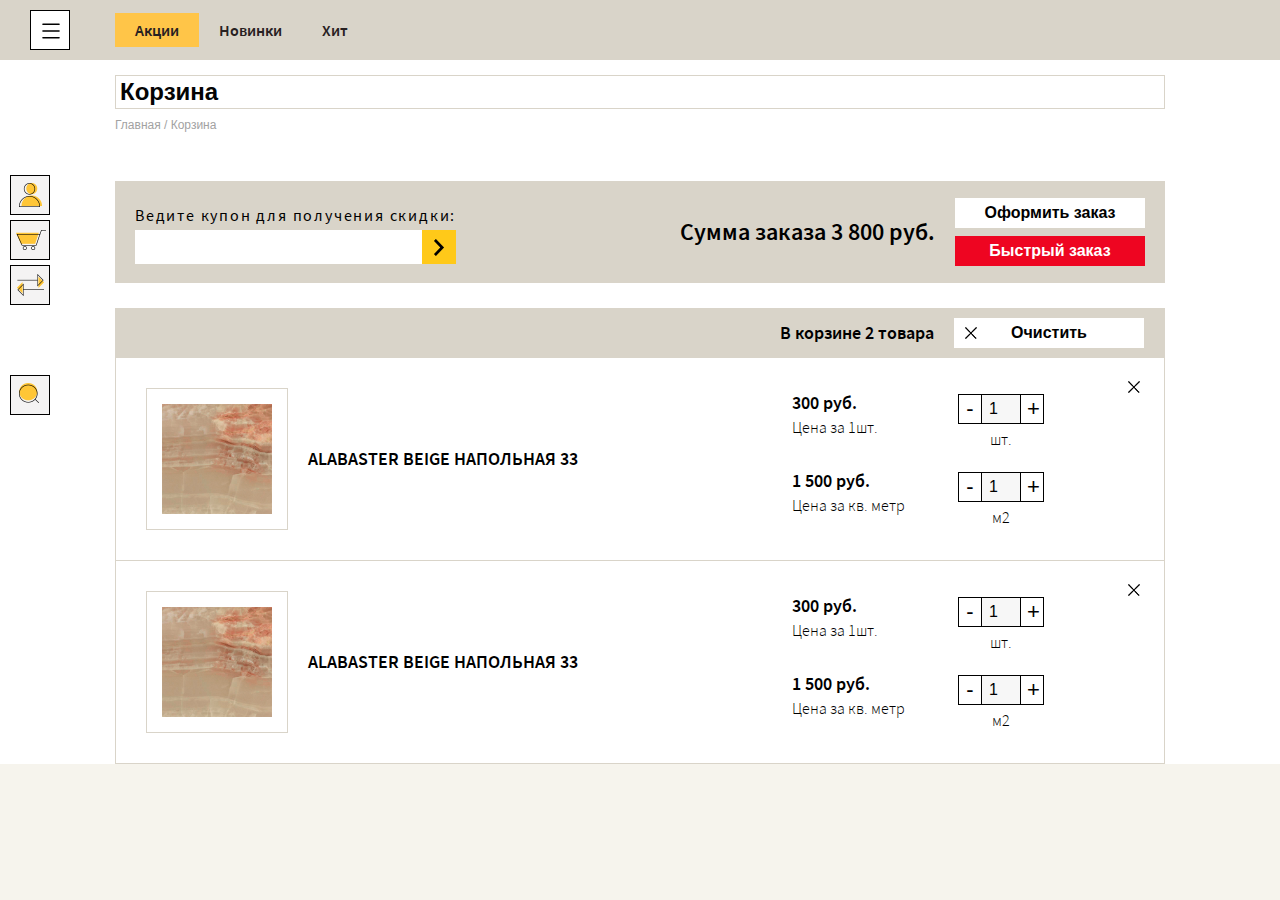
==== basket.html @ 0c8bef50 "add project" ====
<!doctype html>
<html lang="en">
<head>
    <meta charset="UTF-8">
    <meta name="viewport"
          content="width=device-width, user-scalable=no, initial-scale=1.0, maximum-scale=1.0, minimum-scale=1.0">
    <meta http-equiv="X-UA-Compatible" content="ie=edge">
    <script src="js/jquery-1.12.4.min.js"></script>
    <script src="plugins/slick-slider/slick.min.js"></script>
    <script src="js/script.js"></script>

    <link rel="stylesheet" href="css/reset.css">
    <link rel="stylesheet" href="plugins/slick-slider/slick.css">
    <link rel="stylesheet" href="css/style.css">
    <title>Cafel</title>
</head>
<body>
<!--HEADER-->
<header id="header">
    <div class="wrapper-big">
        <div class="container">
            <div class="row__aic">
                <div class="mobile-menu-toggle">
                    <svg class="ham hamRotate ham-burger" viewBox="0 0 100 100" width="40"
                         onclick="this.classList.toggle('active')">
                        <path
                                class="line top"
                                d="m 30,33 h 40 c 3.722839,0 7.5,3.126468 7.5,8.578427 0,5.451959 -2.727029,8.421573 -7.5,8.421573 h -20"/>
                        <path
                                class="line middle"
                                d="m 30,50 h 40"/>
                        <path
                                class="line bottom"
                                d="m 70,67 h -40 c 0,0 -7.5,-0.802118 -7.5,-8.365747 0,-7.563629 7.5,-8.634253 7.5,-8.634253 h 20"/>
                    </svg>
                </div>

                <nav class="sm-hide">
                    <ul class="row">
                        <li><a href="#" class="active">Акции</a></li>
                        <li><a href="#">Новинки</a></li>
                        <li><a href="#">Хит</a></li>
                    </ul>
                </nav>
                <div class="menu-chose lg-show">
                    <ul>
                        <li><a href="#"><img src="images/icons/icon-personal-area.png" alt="ЛК"> </a>
                        </li>
                        <li><a href="#"><img src="images/icons/icon-basket.png" alt="Корзина"></a>
                        </li>
                        <li><a href="#"><img src="images/icons/icon-comparison.png" alt="Сравнение"></a></li>
                        <li class="search"><a href="#" class="show-search-input"><img src="images/icons/icon-search.png"
                                                                                      alt="Поиск"></a></li>
                    </ul>
                    <input type="text" class="search-input" placeholder="Поиск">
                </div>
                <div class="drop-menu">
                    <div class="col">
                        <div class="row">
                            <div class="left-block">
                                <div class="menu-bg">

                                    <div class="row">
                                        <div class="block-with-menu">
                                            <ul class="menu">
                                                <li><a href="#">О компании</a></li>
                                                <li><a href="#">Каталог</a></li>
                                                <li><a href="#">Дизайнеры</a></li>
                                                <li><a href="#">Проекты</a></li>
                                                <li><a href="#">Оплата и возврат</a></li>
                                                <li><a href="#">Контакты</a></li>
                                            </ul>
                                            <div class="telephone">
                                                <img src="images/icons/icon-telephone.png" alt="Tel">
                                                <p>922-56-68</p>
                                            </div>
                                        </div>
                                    </div>
                                </div>
                                <div class="description-bg lg-hide">
                                    <div class="description-site">
                                        <div class="logo">
                                            <img src="images/icons/icon-logo.png" alt="Logo">
                                        </div>
                                        <p> Компания «КафельСклад» - это один из крупнейших поставщиков облицовочной
                                            плитки в
                                            Санкт-Петербурге.
                                            Мы предлагаем современные коллекции керамической плитки и износостойкого
                                            керамогранита от
                                            российских, польских, итальянских, испанских и других производителей.</p>
                                    </div>
                                </div>
                            </div>
                            <div class="right-block sm-hide">
                                <div class="row">
                                    <a href="#" class="block-chose">
                                        <img src="images/images/image-floors.jpg" alt="Полы">
                                        <div class="name">
                                            Полы
                                        </div>
                                    </a>
                                    <a href="#" class="block-chose">
                                        <img src="images/images/image-street.jpg" alt="Улица">
                                        <div class="name">
                                            Улица
                                        </div>
                                    </a>
                                </div>
                                <div class="row">
                                    <a href="" class="block-chose">
                                        <img src="images/images/image-mosaic.jpg" alt="Мозаика">
                                        <div class="name">
                                            Мозаика
                                        </div>
                                    </a>
                                    <a href="#" class="block-chose">
                                        <img src="images/images/image-related-product.jpg" alt="Сопутствующие товары">
                                        <div class="name">
                                            Сопутствующие товары
                                        </div>
                                    </a>
                                </div>
                                <div class="row">
                                    <a href="#" class="block-chose">
                                        <img src="images/images/image-steps.jpg" alt="Ступени">
                                        <div class="name">
                                            Ступени
                                        </div>
                                    </a>
                                    <a href="#" class="block-chose">
                                        <img src="images/images/image-walls.jpg" alt="Стены">
                                        <div class="name">
                                            Стены
                                        </div>
                                    </a>
                                </div>
                            </div>
                        </div>
                        <div class="description-bg lg-show sm-hide">
                            <div class="description-site">
                                <div class="logo">
                                    <img src="images/icons/icon-logo.png" alt="Logo">
                                </div>
                                <p> Компания «КафельСклад» - это один из крупнейших поставщиков облицовочной плитки в
                                    Санкт-Петербурге.
                                    Мы предлагаем современные коллекции керамической плитки и износостойкого
                                    керамогранита от
                                    российских, польских, итальянских, испанских и других производителей.</p>
                            </div>
                        </div>
                    </div>
                </div>
            </div>
            <div class="menu-header sm-hide">
                <div class="col">
                    <div class="description-bg">
                        <div class="description-site">
                            <div class="logo">
                                <img src="images/icons/icon-logo.png" alt="Logo">
                            </div>
                            <p> Компания «КафельСклад» - это один из крупнейших поставщиков облицовочной
                                плитки в
                                Санкт-Петербурге.
                                Мы предлагаем современные коллекции керамической плитки и износостойкого
                                керамогранита от
                                российских, польских, итальянских, испанских и других производителей.</p>
                        </div>
                    </div>
                    <div class="right-block">
                        <div class="row">
                            <a href="#" class="block-chose">
                                <img src="images/images/image-floors.jpg" alt="Полы">
                                <div class="name">
                                    Полы
                                </div>
                            </a>
                            <a href="#" class="block-chose">
                                <img src="images/images/image-street.jpg" alt="Улица">
                                <div class="name">
                                    Улица
                                </div>
                            </a>
                        </div>
                        <div class="row">
                            <a href="" class="block-chose">
                                <img src="images/images/image-mosaic.jpg" alt="Мозаика">
                                <div class="name">
                                    Мозаика
                                </div>
                            </a>
                            <a href="#" class="block-chose">
                                <img src="images/images/image-related-product.jpg" alt="Сопутствующие товары">
                                <div class="name fz-less">
                                    Сопутствующие товары
                                </div>
                            </a>
                        </div>
                        <div class="row">
                            <a href="#" class="block-chose">
                                <img src="images/images/image-steps.jpg" alt="Ступени">
                                <div class="name">
                                    Ступени
                                </div>
                            </a>
                            <a href="#" class="block-chose">
                                <img src="images/images/image-walls.jpg" alt="Стены">
                                <div class="name">
                                    Стены
                                </div>
                            </a>
                        </div>
                    </div>
                </div>
            </div>
        </div>
    </div>
</header>
<!--END HEADER-->

<div class="sidebar lg-hide">
    <ul>
        <li><a href="#"><img src="images/icons/icon-personal-area.png" alt="ЛК"> <span class="description">Личный кабинет</span></a>
        </li>
        <li><a href="#"><img src="images/icons/icon-basket.png" alt="Корзина"> <span class="description">Корзина</span></a>
        </li>
        <li><a href="#"><img src="images/icons/icon-comparison.png" alt="Сравнение"> <span
                class="description">Сравнение</span></a></li>
        <li class="search"><a href="#"><img src="images/icons/icon-search.png" alt="Поиск"><span
                class="description hide-click"><input
                type="text" class="search-area" placeholder="Поиск"></span></a></li>
    </ul>
</div>

<section id="basket">
    <div class="wrapper">
        <div class="container">
            <h1>
                Корзина
            </h1>
            <div class="way">
                <a href="#">Главная</a> <a href="#">/ Корзина</a>
            </div>
            <div class="block-basket">
                <div class="block-checkout row__aic">
                    <div class="col block-coupon">
                        <p>Ведите купон для получения скидки:</p>
                        <div class="row btn">
                            <input type="text" class="coupon">
                            <button type="button" class="btn-active-coupon"><img src="images/icons/icon-btn-coupon.png"
                                                                                 alt="Go"></button>
                        </div>
                    </div>
                    <div class="row__aic">
                        <div class="order-price">
                            Сумма заказа 3 800 руб.
                        </div>
                        <div class="col">
                            <input type="button" value="Оформить заказ" class="style-btn-basket">
                            <input type="button" value="Быстрый заказ" class="style-btn-basket bg-red">
                        </div>
                    </div>
                </div>
                <div class="basket">
                    <div class="cap-basket">
                        <div class="in-basket">
                            В корзине 2 товара
                        </div>
                        <div class="close">
                            <input type="button" value="Очистить" class="style-btn-basket">
                        </div>
                    </div>
                    <div class="content-basket">
                        <div class="one-product row__aic">
                            <button type="button" class="btn-close"><img src="images/icons/icon-close.png" alt="Убрать">
                            </button>
                            <div class="row__aic">
                                <img src="images/images/image-product-card.jpg" alt="Товар" class="small-img">
                                <div class="name">
                                    ALABASTER BEIGE НАПОЛЬНАЯ 33
                                </div>
                            </div>
                            <div class="col">
                                <div class="row">
                                    <div class="col aic_xs">
                                        <div class="price">300 руб.</div>
                                        <p>Цена за 1шт.</p>
                                    </div>
                                    <div class="col__aic">
                                        <div class="quantity">
                                            <input type="button" value="-" class="styles-btn-quantity">
                                            <input type="number" value="1" class="styles-input-quantity">
                                            <input type="button" value="+" class="styles-btn-quantity">
                                        </div>
                                        <p>шт.</p>
                                    </div>
                                </div>
                                <div class="row margin-top">
                                    <div class="col aic_xs">
                                        <div class="price">1 500 руб.</div>
                                        <p>Цена за кв. метр</p>
                                    </div>
                                    <div class="col__aic">
                                        <div class="quantity">
                                            <input type="button" value="-" class="styles-btn-quantity">
                                            <input type="number" value="1" class="styles-input-quantity">
                                            <input type="button" value="+" class="styles-btn-quantity">
                                        </div>
                                        <p>м2</p>
                                    </div>
                                </div>
                            </div>
                        </div>
                        <div class="one-product row__aic">
                            <button type="button" class="btn-close"><img src="images/icons/icon-close.png" alt="Убрать">
                            </button>
                            <div class="row__aic">
                                <img src="images/images/image-product-card.jpg" alt="Товар" class="small-img">
                                <div class="name">
                                    ALABASTER BEIGE НАПОЛЬНАЯ 33
                                </div>
                            </div>
                            <div class="col">
                                <div class="row">
                                    <div class="col aic_xs">
                                        <div class="price">300 руб.</div>
                                        <p>Цена за 1шт.</p>
                                    </div>
                                    <div class="col__aic">
                                        <div class="quantity">
                                            <input type="button" value="-" class="styles-btn-quantity">
                                            <input type="number" value="1" class="styles-input-quantity">
                                            <input type="button" value="+" class="styles-btn-quantity">
                                        </div>
                                        <p>шт.</p>
                                    </div>
                                </div>
                                <div class="row margin-top">
                                    <div class="col aic_xs">
                                        <div class="price">1 500 руб.</div>
                                        <p>Цена за кв. метр</p>
                                    </div>
                                    <div class="col__aic">
                                        <div class="quantity">
                                            <input type="button" value="-" class="styles-btn-quantity">
                                            <input type="number" value="1" class="styles-input-quantity">
                                            <input type="button" value="+" class="styles-btn-quantity">
                                        </div>
                                        <p>м2</p>
                                    </div>
                                </div>
                            </div>
                        </div>
                    </div>
                </div>
            </div>
        </div>
    </div>
</section>
</body>
</html>
---- css/style.css ----
@font-face {
  font-family: 'Manrope';
  src: local("Manrope Medium"), local("Manrope-Medium"), url("../font/manrope/Manropemedium.woff2") format("woff2"), url("../font/manrope/Manropemedium.woff") format("woff"), url("../font/manrope/Manropemedium.ttf") format("truetype");
  font-weight: 500;
  font-style: normal;
}

@font-face {
  font-family: 'Manrope';
  src: local("Manrope Regular"), local("Manrope-Regular"), url("../font/manrope/Manroperegular.woff2") format("woff2"), url("../font/manrope/Manroperegular.woff") format("woff"), url("../font/manrope/Manroperegular.ttf") format("truetype");
  font-weight: 400;
  font-style: normal;
}

@font-face {
  font-family: 'Manrope';
  src: local("Manrope Semibold"), local("Manrope-Semibold"), url("../font/manrope/Manropesemibold.woff2") format("woff2"), url("../font/manrope/Manropesemibold.woff") format("woff"), url("../font/manrope/Manropesemibold.ttf") format("truetype");
  font-weight: 600;
  font-style: normal;
}

@font-face {
  font-family: 'Source Sans Pro';
  src: local("Source Sans Pro Light"), local("SourceSansPro-Light"), url("../font/sourcesanspro/sourcesansprolight.woff2") format("woff2"), url("../font/sourcesanspro/sourcesansprolight.woff") format("woff"), url("../font/sourcesanspro/sourcesansprolight.ttf") format("truetype");
  font-weight: 300;
  font-style: normal;
}

@font-face {
  font-family: 'Source Sans Pro';
  src: local("Source Sans Pro"), local("SourceSansPro-Regular"), url("../font/sourcesanspro/sourcesanspro.woff2") format("woff2"), url("../font/sourcesanspro/sourcesanspro.woff") format("woff"), url("../font/sourcesanspro/sourcesanspro.ttf") format("truetype");
  font-weight: 400;
  font-style: normal;
}

@font-face {
  font-family: 'Source Sans Pro';
  src: local("Source Sans Pro Semibold"), local("SourceSansPro-Semibold"), url("../font/sourcesanspro/sourcesansprosemibold.woff2") format("woff2"), url("/font/sourcesanspro/sourcesansprosemibold.woff") format("woff"), url("/font/sourcesanspro/sourcesansprosemibold.ttf") format("truetype");
  font-weight: 600;
  font-style: normal;
}

body {
  font-family: 'Source Sans Pro', sans-serif;
  background: #f6f4ed;
}

.wrapper {
  max-width: 1050px;
  margin: 0 auto;
  padding-left: 30px;
  padding-right: 30px;
}

@media screen and (max-width: 780px) {
  .wrapper {
    padding-left: 15px;
    padding-right: 15px;
  }
}

.wrapper-big {
  max-width: 1240px;
  margin: 0 auto;
  padding-left: 30px;
  padding-right: 30px;
}

@media screen and (max-width: 560px) {
  .wrapper-big {
    padding-left: 15px;
    padding-right: 15px;
  }
}

.wrapper-small {
  max-width: 910px;
  margin: 0 auto;
  padding-left: 30px;
  padding-right: 30px;
}

@media screen and (max-width: 560px) {
  .wrapper-small {
    padding-left: 15px;
    padding-right: 15px;
  }
}

a {
  text-decoration: none;
}

button,
input[type=button] {
  outline: none;
  cursor: pointer;
}

input[type=text] {
  outline: none;
}

h1 {
  font-size: 24px;
  line-height: 24px;
  color: #040404;
}

@media screen and (max-width: 560px) {
  h1 {
    font-size: 16px;
  }
}

h2 {
  font-size: 24px;
  color: #000;
  line-height: 30px;
}

.bg-grey {
  background: #d9d4c9;
}

@media screen and (max-width: 1100px) {
  .lg-hide {
    display: none;
  }
}

.lg-show {
  display: none;
}

@media screen and (max-width: 1100px) {
  .lg-show {
    display: block;
  }
}

@media screen and (max-width: 960px) {
  .md-hide {
    display: none !important;
  }
}

@media screen and (max-width: 780px) {
  .sm-hide {
    display: none !important;
  }
}

.sm-show {
  display: none;
}

@media screen and (max-width: 780px) {
  .sm-show {
    display: block;
  }
}

@media screen and (max-width: 560px) {
  .xs-hide {
    display: none;
  }
}

.row {
  display: -webkit-box;
  display: -ms-flexbox;
  display: flex;
  -webkit-box-pack: justify;
  -ms-flex-pack: justify;
  justify-content: space-between;
}

.row__aic {
  display: -webkit-box;
  display: -ms-flexbox;
  display: flex;
  -webkit-box-pack: justify;
  -ms-flex-pack: justify;
  justify-content: space-between;
  -webkit-box-align: center;
  -ms-flex-align: center;
  align-items: center;
}

.col {
  display: -webkit-box;
  display: -ms-flexbox;
  display: flex;
  -webkit-box-orient: vertical;
  -webkit-box-direction: normal;
  -ms-flex-direction: column;
  flex-direction: column;
}

.col__aic {
  display: -webkit-box;
  display: -ms-flexbox;
  display: flex;
  -webkit-box-orient: vertical;
  -webkit-box-direction: normal;
  -ms-flex-direction: column;
  flex-direction: column;
  -webkit-box-align: center;
  -ms-flex-align: center;
  align-items: center;
}

@media screen and (max-width: 560px) {
  .col.aic_xs {
    -webkit-box-align: center;
    -ms-flex-align: center;
    align-items: center;
  }
}

.way {
  font-family: 'Roboto', sans-serif;
  font-size: 12px;
  font-weight: 300;
  margin-top: 10px;
}

.way a {
  color: #a2a2a2;
}

.sidebar {
  position: fixed;
  left: 109px;
  top: 170px;
  z-index: 2;
}

@media screen and (max-width: 1456px) {
  .sidebar {
    left: 10px;
  }
}

.sidebar ul {
  display: -webkit-box;
  display: -ms-flexbox;
  display: flex;
  -webkit-box-orient: vertical;
  -webkit-box-direction: normal;
  -ms-flex-direction: column;
  flex-direction: column;
}

.sidebar ul li {
  margin-top: 5px;
  z-index: 9;
}

.sidebar ul li.search {
  margin-top: 70px;
}

.sidebar ul li.search .description:hover {
  display: -webkit-box;
  display: -ms-flexbox;
  display: flex;
}

.sidebar ul li a {
  display: -webkit-box;
  display: -ms-flexbox;
  display: flex;
}

.sidebar ul li a .description {
  display: none;
  -webkit-box-sizing: border-box;
  box-sizing: border-box;
  height: 40px;
  width: 100px;
  -webkit-box-align: center;
  -ms-flex-align: center;
  align-items: center;
  -webkit-box-pack: center;
  -ms-flex-pack: center;
  justify-content: center;
  color: #000;
  font-size: 12px;
  border: 1px solid #000;
  border-left: none;
}

.sidebar ul li a .description input {
  width: 100%;
  height: 89%;
}

.sidebar ul li a .description input:active {
  display: block;
}

.sidebar ul li a .description:hover {
  display: -webkit-box;
  display: -ms-flexbox;
  display: flex;
}

.sidebar ul li a img:hover + .description {
  display: -webkit-box;
  display: -ms-flexbox;
  display: flex;
}

.form-feedback {
  display: -webkit-box;
  display: -ms-flexbox;
  display: flex;
  -webkit-box-orient: vertical;
  -webkit-box-direction: normal;
  -ms-flex-direction: column;
  flex-direction: column;
  -webkit-box-align: center;
  -ms-flex-align: center;
  align-items: center;
  padding-bottom: 28px;
  margin: 0 15px;
}

.form-feedback .title {
  font-size: 24px;
  font-weight: 600;
  margin-top: 15px;
  text-align: center;
}

@media screen and (max-width: 560px) {
  .form-feedback .title {
    font-size: 16px;
  }
}

.form-feedback .styles-input {
  width: 100%;
  max-width: 567px;
  height: 40px;
  background: #fff;
  font-size: 24px;
  padding: 0 20px;
  margin-top: 12px;
  border: none;
  color: #000;
}

@media screen and (max-width: 560px) {
  .form-feedback .styles-input {
    height: 30px;
    font-size: 16px;
    max-width: 244px;
  }
}

.form-feedback .styles-button {
  width: 257px;
  height: 40px;
  margin-top: 30px;
  font-size: 24px;
  color: #fff;
  border: none;
  background: #ee0521;
}

@media screen and (max-width: 560px) {
  .form-feedback .styles-button {
    margin-top: 12px;
    width: 190px;
    font-size: 16px;
  }
}

.quantity {
  display: -webkit-box;
  display: -ms-flexbox;
  display: flex;
}

.quantity .styles-btn-quantity {
  height: 40px;
  width: 32px;
  -webkit-box-sizing: border-box;
  box-sizing: border-box;
  background: #fff;
  color: #000;
  font-size: 22px;
  border: 1px solid #000;
}

@media screen and (max-width: 560px) {
  .quantity .styles-btn-quantity {
    width: 24px;
    height: 30px;
  }
}

.quantity .styles-input-quantity {
  text-align: center;
  background: #e8e8e8;
  border: 1px solid #000;
  border-left: none;
  -webkit-box-sizing: border-box;
  box-sizing: border-box;
  border-right: none;
  outline: none;
  font-size: 22px;
  width: 106px;
}

@media screen and (max-width: 560px) {
  .quantity .styles-input-quantity {
    width: 34px;
    height: 30px;
    font-size: 18px;
  }
}

#header {
  position: relative;
  background: #d9d4c9;
}

@media screen and (max-width: 780px) {
  #header {
    background: #f6f4ed;
  }
}

#header .container {
  padding: 10px 0;
}

@media screen and (max-width: 780px) {
  #header .container {
    padding: 0;
  }
}

#header .container .row__aic {
  -webkit-box-pack: start;
  -ms-flex-pack: start;
  justify-content: flex-start;
}

@media screen and (max-width: 780px) {
  #header .container .row__aic {
    -webkit-box-pack: justify;
    -ms-flex-pack: justify;
    justify-content: space-between;
    position: fixed;
    top: 0;
    left: 0;
    padding: 10px 15px;
    width: 100%;
    -webkit-box-sizing: border-box;
    box-sizing: border-box;
    z-index: 9;
    background: #d9d4c9;
  }
}

#header .container .mobile-menu-toggle {
  width: 40px;
  height: 40px;
  -webkit-box-sizing: border-box;
  box-sizing: border-box;
  border: 1px solid #000;
  background: #fff;
  z-index: 4;
}

#header .container .mobile-menu-toggle .ham {
  cursor: pointer;
  -webkit-tap-highlight-color: transparent;
  -webkit-transition: -webkit-transform 400ms;
  transition: -webkit-transform 400ms;
  -o-transition: transform 400ms;
  transition: transform 400ms;
  transition: transform 400ms, -webkit-transform 400ms;
  -moz-user-select: none;
  -webkit-user-select: none;
  -ms-user-select: none;
  user-select: none;
}

#header .container .mobile-menu-toggle .hamRotate.active {
  -webkit-transform: rotate(45deg);
  -ms-transform: rotate(45deg);
  transform: rotate(45deg);
}

#header .container .mobile-menu-toggle .hamRotate180.active {
  -webkit-transform: rotate(180deg);
  -ms-transform: rotate(180deg);
  transform: rotate(180deg);
}

#header .container .mobile-menu-toggle .line {
  fill: none;
  -webkit-transition: stroke-dasharray 400ms, stroke-dashoffset 400ms;
  -o-transition: stroke-dasharray 400ms, stroke-dashoffset 400ms;
  transition: stroke-dasharray 400ms, stroke-dashoffset 400ms;
  stroke: #000;
  stroke-width: 4;
  stroke-linecap: round;
}

#header .container .mobile-menu-toggle .ham-burger .top {
  stroke-dasharray: 40 160;
}

#header .container .mobile-menu-toggle .ham-burger .middle {
  stroke-dasharray: 40 142;
  -webkit-transform-origin: 50%;
  -ms-transform-origin: 50%;
  transform-origin: 50%;
  -webkit-transition: -webkit-transform 400ms;
  transition: -webkit-transform 400ms;
  -o-transition: transform 400ms;
  transition: transform 400ms;
  transition: transform 400ms, -webkit-transform 400ms;
}

#header .container .mobile-menu-toggle .ham-burger .bottom {
  stroke-dasharray: 40 85;
  -webkit-transform-origin: 50%;
  -ms-transform-origin: 50%;
  transform-origin: 50%;
  -webkit-transition: stroke-dashoffset 400ms, -webkit-transform 400ms;
  transition: stroke-dashoffset 400ms, -webkit-transform 400ms;
  -o-transition: transform 400ms, stroke-dashoffset 400ms;
  transition: transform 400ms, stroke-dashoffset 400ms;
  transition: transform 400ms, stroke-dashoffset 400ms, -webkit-transform 400ms;
}

#header .container .mobile-menu-toggle .ham-burger.active .top {
  stroke-dashoffset: -64px;
}

#header .container .mobile-menu-toggle .ham-burger.active .middle {
  -webkit-transform: rotate(90deg);
  -ms-transform: rotate(90deg);
  transform: rotate(90deg);
}

#header .container .mobile-menu-toggle .ham-burger.active .bottom {
  stroke-dashoffset: -64px;
}

#header .container .menu-chose {
  z-index: 4;
  margin-left: auto;
}

#header .container .menu-chose ul {
  display: -webkit-box;
  display: -ms-flexbox;
  display: flex;
  -webkit-box-align: center;
  -ms-flex-align: center;
  align-items: center;
}

#header .container .menu-chose ul li {
  padding-left: 8px;
}

#header .container .menu-chose .search-input {
  width: 100%;
  position: absolute;
  top: 62px;
  height: 40px;
  left: 0;
  display: none;
  -webkit-box-sizing: border-box;
  box-sizing: border-box;
  padding: 0 15px;
  border: none;
  border-top: 1px solid #f6f4ed;
  background: #d9d4c9;
  font-size: 14px;
}

#header .container nav {
  z-index: 3;
}

#header .container nav ul {
  padding-left: 45px;
}

#header .container nav ul li a {
  padding: 7px 20px;
  font-size: 16px;
  color: #282122;
  font-weight: 600;
  line-height: 1.44ch;
}

#header .container nav ul li a:hover {
  background: #ffc548;
  -webkit-transition: all .3s;
  -o-transition: all .3s;
  transition: all .3s;
}

#header .container nav ul li a.active {
  background: #ffc548;
}

.drop-menu,
.menu-header {
  position: absolute;
  display: none;
  top: 0;
  left: 0;
  width: 100%;
  z-index: 3;
  background: #d9d4c9;
  -webkit-box-shadow: 3px 66px 124px -7px rgba(0, 0, 0, 0.59);
  box-shadow: 3px 66px 124px -7px rgba(0, 0, 0, 0.59);
}

@media screen and (max-width: 780px) {
  .drop-menu.menu-header,
  .menu-header.menu-header {
    display: block;
    position: inherit;
    -webkit-box-shadow: none;
    box-shadow: none;
    background: #f6f4ed;
    margin-top: 64px;
  }
}

.drop-menu.is-open,
.menu-header.is-open {
  display: block;
}

.drop-menu > .row,
.menu-header > .row {
  -webkit-box-pack: center;
  -ms-flex-pack: center;
  justify-content: center;
}

.drop-menu .menu-bg,
.menu-header .menu-bg {
  background: #d9d4c9;
}

.drop-menu .description-bg,
.menu-header .description-bg {
  background: #f6f4ed;
}

.drop-menu .left-block,
.menu-header .left-block {
  margin-top: 60px;
  display: -webkit-box;
  display: -ms-flexbox;
  display: flex;
  -webkit-box-orient: vertical;
  -webkit-box-direction: normal;
  -ms-flex-direction: column;
  flex-direction: column;
  -webkit-box-pack: justify;
  -ms-flex-pack: justify;
  justify-content: space-between;
  width: 52%;
}

@media screen and (max-width: 560px) {
  .drop-menu .left-block,
  .menu-header .left-block {
    width: 100%;
  }
}

.drop-menu .left-block .block-with-menu,
.menu-header .left-block .block-with-menu {
  font-family: 'Manrope';
  padding-bottom: 40px;
  padding-left: 140px;
  width: 100%;
}

@media screen and (max-width: 960px) {
  .drop-menu .left-block .block-with-menu,
  .menu-header .left-block .block-with-menu {
    padding-left: 32px;
  }
}

@media screen and (max-width: 780px) {
  .drop-menu .left-block .block-with-menu,
  .menu-header .left-block .block-with-menu {
    padding-left: 15px;
  }
}

.drop-menu .left-block .block-with-menu .menu,
.menu-header .left-block .block-with-menu .menu {
  display: -webkit-box;
  display: -ms-flexbox;
  display: flex;
  -webkit-box-orient: vertical;
  -webkit-box-direction: normal;
  -ms-flex-direction: column;
  flex-direction: column;
}

.drop-menu .left-block .block-with-menu .menu li,
.menu-header .left-block .block-with-menu .menu li {
  margin: 5px 0;
}

.drop-menu .left-block .block-with-menu .menu li a,
.menu-header .left-block .block-with-menu .menu li a {
  padding: 6px 0;
  color: #282122;
  text-transform: uppercase;
  font-weight: 600;
  display: block;
}

.drop-menu .left-block .block-with-menu .menu li a:hover,
.menu-header .left-block .block-with-menu .menu li a:hover {
  background: #ffc548;
}

.drop-menu .left-block .block-with-menu .telephone,
.menu-header .left-block .block-with-menu .telephone {
  display: -webkit-box;
  display: -ms-flexbox;
  display: flex;
  -webkit-box-align: center;
  -ms-flex-align: center;
  align-items: center;
  font-weight: 600;
}

.drop-menu .left-block .block-with-menu .telephone img,
.menu-header .left-block .block-with-menu .telephone img {
  padding-right: 10px;
}

.drop-menu .left-block .block-with-menu .telephone p,
.menu-header .left-block .block-with-menu .telephone p {
  color: #282122;
}

.drop-menu .description-site,
.menu-header .description-site {
  padding-left: 140px;
  padding-bottom: 50px;
  padding-top: 10px;
  max-width: 550px;
}

@media screen and (max-width: 1100px) {
  .drop-menu .description-site,
  .menu-header .description-site {
    text-align: center;
    margin: 0 auto;
    padding-left: 0;
    padding-bottom: 15px;
  }
}

@media screen and (max-width: 560px) {
  .drop-menu .description-site .logo,
  .menu-header .description-site .logo {
    max-width: 160px;
    height: auto;
  }
}

.drop-menu .description-site p,
.menu-header .description-site p {
  margin-top: 20px;
  font-size: 16px;
  line-height: 24px;
  max-width: 428px;
}

@media screen and (max-width: 1100px) {
  .drop-menu .description-site p,
  .menu-header .description-site p {
    text-align: center;
    max-width: 100%;
  }
}

@media screen and (max-width: 560px) {
  .drop-menu .description-site p,
  .menu-header .description-site p {
    text-align: left;
    font-size: 10px;
  }
}

@media screen and (max-width: 1100px) {
  .drop-menu .right-block,
  .menu-header .right-block {
    margin-top: 60px;
  }
}

@media screen and (max-width: 560px) {
  .drop-menu .right-block,
  .menu-header .right-block {
    margin-top: 0;
  }
}

.drop-menu .right-block .block-chose,
.menu-header .right-block .block-chose {
  position: relative;
}

.drop-menu .right-block .block-chose > img,
.menu-header .right-block .block-chose > img {
  width: 100%;
  height: auto;
}

.drop-menu .right-block .block-chose .name,
.menu-header .right-block .block-chose .name {
  position: absolute;
  left: 20px;
  top: 20px;
  text-transform: uppercase;
  font-family: 'Manrope';
  font-weight: 600;
  font-size: 24px;
  color: #fff;
}

@media screen and (max-width: 560px) {
  .drop-menu .right-block .block-chose .name.fz-less,
  .menu-header .right-block .block-chose .name.fz-less {
    font-size: 11px;
  }
}

@media screen and (max-width: 1100px) {
  .drop-menu .right-block .block-chose .name,
  .menu-header .right-block .block-chose .name {
    left: 7px;
    font-size: 20px;
  }
}

@media screen and (max-width: 560px) {
  .drop-menu .right-block .block-chose .name,
  .menu-header .right-block .block-chose .name {
    font-size: 14px;
  }
}

#discounts {
  margin-top: 23px;
  margin-bottom: 50px;
}

@media screen and (max-width: 780px) {
  #discounts {
    margin-top: 0;
  }
}

#discounts .cap-menu {
  background: #d9d4c9;
  padding: 17px 0;
}

#discounts .cap-menu .row {
  -webkit-box-pack: start;
  -ms-flex-pack: start;
  justify-content: flex-start;
}

#discounts .cap-menu ul li {
  padding-right: 35px;
}

#discounts .cap-menu ul li a {
  color: #282122;
  font-size: 14px;
  font-weight: 600;
}

#discounts .block-full {
  -ms-flex-preferred-size: 440px;
  flex-basis: 440px;
  max-width: 460px;
}

@media screen and (max-width: 960px) {
  #discounts .block-full {
    max-width: 100%;
    margin-top: 15px;
  }
}

#discounts .block-full .col {
  height: 580px;
  -webkit-box-pack: justify;
  -ms-flex-pack: justify;
  justify-content: space-between;
}

@media screen and (max-width: 960px) {
  #discounts .block-full .col {
    height: auto;
  }
}

@media screen and (max-width: 960px) {
  #discounts .container > .row {
    -webkit-box-orient: vertical;
    -webkit-box-direction: normal;
    -ms-flex-direction: column;
    flex-direction: column;
    -webkit-box-align: center;
    -ms-flex-align: center;
    align-items: center;
  }
}

#discounts .container .block {
  width: 505px;
}

@media screen and (max-width: 960px) {
  #discounts .container .block {
    width: 100%;
  }
}

@media screen and (max-width: 780px) {
  #discounts .container .block h1 {
    margin-top: 10px;
  }
}

@media screen and (max-width: 560px) {
  #discounts .container .block h1 {
    font-weight: 600;
  }
}

#discounts .container .block h1 span {
  padding-left: 80px;
}

#discounts .container .block .discount-image > img {
  margin-top: 25px;
  width: 100%;
  height: auto;
}

#discounts .container .block-slider {
  max-width: 440px;
}

@media screen and (max-width: 960px) {
  #discounts .container .block-slider {
    max-width: 100%;
    width: 100%;
  }
}

#discounts .container .block-slider .row:nth-child(-n + 100) {
  margin-top: 10px;
}

@media screen and (max-width: 960px) {
  #discounts .container .block-slider .row {
    -ms-flex-pack: distribute;
    justify-content: space-around;
  }
}

@media screen and (max-width: 560px) {
  #discounts .container .block-slider .row {
    -webkit-box-pack: justify;
    -ms-flex-pack: justify;
    justify-content: space-between;
  }
}

#discounts .container .block-product {
  margin-top: 24px;
  padding-top: 20px;
  -ms-flex-preferred-size: 160px;
  flex-basis: 160px;
  position: relative;
  background: #fff;
}

#discounts .container .block-product .sale-alert {
  font-size: 8px;
  color: #fff;
  position: absolute;
  top: 0;
  left: 0;
  padding: 3px 15px;
  background: #5c88d8;
}

#discounts .container .block-product .image-product {
  display: block;
  margin: 0 auto;
}

@media screen and (max-width: 560px) {
  #discounts .container .block-product .image-product {
    width: 100%;
    height: auto;
  }
}

#discounts .container .block-product .name,
#discounts .container .block-product .materials-block,
#discounts .container .block-product .block-factory {
  padding-left: 5px;
  padding-right: 5px;
  font-size: 9px;
  color: #000;
}

#discounts .container .block-product .materials-block,
#discounts .container .block-product .block-factory {
  margin-top: 8px;
}

#discounts .container .block-product .materials-block span,
#discounts .container .block-product .block-factory span {
  font-weight: 600;
}

#discounts .container .block-product .name {
  padding: 8px 5px;
  border-bottom: 2px solid #f6f6f5;
}

#discounts .container .block-product .block-price {
  margin-top: 15px;
  font-size: 11px;
  font-weight: 600;
}

@media screen and (max-width: 560px) {
  #discounts .container .block-product .block-price {
    font-size: 11px !important;
  }
}

#discounts .container .block-product .block-price .without-discount {
  text-decoration: line-through;
  color: #000;
  padding: 8px 13px;
}

@media screen and (max-width: 560px) {
  #discounts .container .block-product .block-price .without-discount {
    padding: 5px 5px;
  }
}

#discounts .container .block-product .block-price .with-discount {
  padding: 8px 13px;
  background: #ee0521;
  color: #fff;
}

@media screen and (max-width: 560px) {
  #discounts .container .block-product .block-price .with-discount {
    padding: 5px 5px;
  }
}

#discounts .container .block-product.bigger {
  margin-top: 0;
  -ms-flex-preferred-size: 210px;
  flex-basis: 210px;
  padding-top: 35px;
}

@media screen and (max-width: 960px) {
  #discounts .container .block-product.bigger {
    -ms-flex-preferred-size: 315px;
    flex-basis: 315px;
    margin: 10px 10px 0 10px;
  }
}

@media screen and (max-width: 560px) {
  #discounts .container .block-product.bigger {
    margin: 0;
  }
}

@media screen and (max-width: 560px) {
  #discounts .container .block-product.bigger:nth-child(even) {
    margin-left: 5px;
  }
}

@media screen and (max-width: 560px) {
  #discounts .container .block-product.bigger:nth-child(odd) {
    margin-right: 5px;
  }
}

#discounts .container .block-product.bigger > * {
  font-size: 12px;
}

#discounts .container .block-product.bigger .name,
#discounts .container .block-product.bigger .materials-block,
#discounts .container .block-product.bigger .block-factory {
  padding-left: 10px;
  padding-right: 10px;
}

#discounts .container .block-product.bigger .name {
  padding: 25px 10px 8px;
}

#discounts .container .block-product.bigger .block-price {
  margin-top: 17px;
  font-size: 16px;
}

#discounts .container .slider .slick-arrow {
  position: absolute;
  outline: none;
  font-size: 0;
  height: 35px;
  width: 35px;
  border: none;
  top: calc((100% - 35px) / 2);
  z-index: 2;
}

@media screen and (max-width: 780px) {
  #discounts .container .slider .slick-arrow {
    top: inherit;
    bottom: -38px;
  }
}

#discounts .container .slider .slick-arrow.slick-prev {
  background: url("../images/icons/icon-arrow-prev.png") no-repeat;
  left: -10%;
}

@media screen and (max-width: 1160px) {
  #discounts .container .slider .slick-arrow.slick-prev {
    left: 0;
  }
}

@media screen and (max-width: 780px) {
  #discounts .container .slider .slick-arrow.slick-prev {
    left: 42%;
  }
}

@media screen and (max-width: 560px) {
  #discounts .container .slider .slick-arrow.slick-prev {
    left: 35%;
  }
}

#discounts .container .slider .slick-arrow.slick-next {
  background: url("../images/icons/icon-arrow-next.png") no-repeat;
  right: -10%;
}

@media screen and (max-width: 1160px) {
  #discounts .container .slider .slick-arrow.slick-next {
    right: 18px;
  }
}

@media screen and (max-width: 960px) {
  #discounts .container .slider .slick-arrow.slick-next {
    right: 0;
  }
}

@media screen and (max-width: 780px) {
  #discounts .container .slider .slick-arrow.slick-next {
    right: 42%;
  }
}

@media screen and (max-width: 560px) {
  #discounts .container .slider .slick-arrow.slick-next {
    right: 35%;
  }
}

#to-designers {
  background: #fff;
  padding-top: 15px;
}

#to-designers .container h1 {
  padding: 4px;
  border: 1px solid #d9d4c9;
}

#to-designers .container p {
  max-width: 660px;
  font-size: 18px;
  line-height: 30px;
  color: #000;
  font-weight: 300;
}

#to-designers .container p .bold {
  font-weight: 600;
}

@media screen and (max-width: 560px) {
  #to-designers .container p {
    font-size: 14px;
    font-weight: 500;
    line-height: 20px;
  }
}

#to-designers .container .block-descr {
  margin-top: 40px;
  padding-bottom: 20px;
  z-index: 1;
}

#to-designers .container .row__aic {
  position: relative;
}

@media screen and (max-width: 960px) {
  #to-designers .container .image-bg {
    position: absolute;
    opacity: .4;
    right: 0;
    z-index: 0;
  }
}

#to-designers .container .question {
  text-align: center;
  line-height: 30px;
  font-size: 20px;
  margin-top: 35px;
  margin-bottom: 30px;
}

@media screen and (max-width: 560px) {
  #to-designers .container .question {
    margin-top: 15px;
  }
}

#to-designers .container .question p {
  margin: 10px auto 0;
  max-width: 940px;
}

@media screen and (max-width: 560px) {
  #to-designers .container .question p {
    max-width: 244px;
  }
}

#to-designers .container .adaptive-img {
  width: 100%;
  height: auto;
  max-width: 470px;
}

#catalog {
  padding-top: 15px;
  padding-bottom: 100px;
}

@media screen and (max-width: 780px) {
  #catalog {
    padding-top: 80px;
    background: #fff;
  }
}

#catalog .container h1 {
  font-family: 'Roboto', sans-serif;
  font-weight: 600;
  padding: 4px;
  border: 1px solid #d9d4c9;
}

@media screen and (max-width: 560px) {
  #catalog .container h1 {
    border: none;
    border-bottom: 1px solid #d9d4c9;
  }
}

#catalog .container .bg {
  background: url("../images/images/image-bg.jpg") no-repeat 100%;
  height: 325px;
  display: -webkit-box;
  display: -ms-flexbox;
  display: flex;
  -webkit-box-align: center;
  -ms-flex-align: center;
  align-items: center;
}

@media screen and (max-width: 780px) {
  #catalog .container .bg {
    background: none;
    height: auto;
  }
}

#catalog .container .bg-two {
  display: -webkit-box;
  display: -ms-flexbox;
  display: flex;
  -webkit-box-orient: vertical;
  -webkit-box-direction: normal;
  -ms-flex-direction: column;
  flex-direction: column;
  -webkit-box-pack: center;
  -ms-flex-pack: center;
  justify-content: center;
  width: 100%;
  background: url("../images/images/image-tile-catalog-two.png") no-repeat 100%;
  height: 392px;
  margin-top: -110px;
}

@media screen and (max-width: 780px) {
  #catalog .container .bg-two {
    background: none;
    height: auto;
    margin-top: 0;
  }
}

#catalog .container p {
  max-width: 660px;
  font-size: 16px;
  line-height: 30px;
  color: #000;
  font-weight: 400;
}

@media screen and (max-width: 780px) {
  #catalog .container p {
    font-size: 14px;
    margin-top: 20px;
  }

  #catalog .container p br {
    display: none;
  }
}

#catalog .container p .bold {
  font-weight: 600;
  font-size: 22px;
  letter-spacing: 1.3px;
}

@media screen and (max-width: 780px) {
  #catalog .container p .bold {
    font-size: 16px;
    letter-spacing: inherit;
  }
}

#catalog .container p.max-width-690 {
  max-width: 696px;
  background: #f6f4ed;
}

@media screen and (max-width: 780px) {
  #catalog .container p.max-width-690 {
    background: none;
  }
}

#catalog .container p.max-width-630 {
  max-width: 630px;
}

#catalog .container p.max-width-760 {
  max-width: 760px;
}

#catalog .container p.max-width-640 {
  max-width: 640px;
}

#catalog .container .margin-fix {
  margin-top: -80px;
}

@media screen and (max-width: 1100px) {
  #catalog .container .margin-fix {
    margin-top: 0;
  }
}

#catalog .container .margin-fix-two {
  margin-top: -110px;
}

@media screen and (max-width: 780px) {
  #catalog .container .margin-fix-two {
    margin-top: 0;
  }
}

#catalog .container .filter-product {
  background: #f6f4ed;
  margin-top: -60px;
}

@media screen and (max-width: 780px) {
  #catalog .container .filter-product {
    background: #fff;
    margin-top: 0;
  }
}

#catalog .container .filter-product .block-filter {
  padding-top: 20px;
}

@media screen and (max-width: 780px) {
  #catalog .container .filter-product .block-filter.row {
    -webkit-box-orient: vertical;
    -webkit-box-direction: normal;
    -ms-flex-direction: column;
    flex-direction: column;
  }
}

#catalog .container .filter-product .block-filter .catalog-filter {
  width: 170px;
}

@media screen and (max-width: 780px) {
  #catalog .container .filter-product .block-filter .catalog-filter {
    width: 100%;
  }
}

#catalog .container .filter-product .block-filter .catalog-filter .btn-show-filter {
  padding: 12px 0;
  text-align: center;
  font-size: 18px;
  font-weight: 600;
  background: #d9d4c9;
  letter-spacing: 1.3px;
  margin-bottom: 1px;
  position: relative;
}

#catalog .container .filter-product .block-filter .catalog-filter .btn-show-filter.transform-class:after {
  -webkit-transform: rotate(90deg);
  -ms-transform: rotate(90deg);
  transform: rotate(90deg);
  -webkit-transition: all .4s;
  -o-transition: all .4s;
  transition: all .4s;
}

#catalog .container .filter-product .block-filter .catalog-filter .btn-show-filter:after {
  content: '';
  background: url("../images/icons/icon-arrow-catalog.png") no-repeat;
  width: 7px;
  height: 14px;
  position: absolute;
  right: 17px;
  -webkit-transform: rotate(270deg);
  -ms-transform: rotate(270deg);
  transform: rotate(270deg);
}

@media screen and (max-width: 780px) {
  #catalog .container .filter-product .block-filter .catalog-filter .filter {
    display: none;
  }
}

#catalog .container .filter-product .block-filter .catalog-filter .filter li {
  margin-bottom: 1px;
  display: block;
  -webkit-box-sizing: border-box;
  box-sizing: border-box;
  width: 100%;
  font-size: 16px;
  color: #000;
  background: #d9d4c9;
  padding: 10px 0 10px 20px;
  position: relative;
}

#catalog .container .filter-product .block-filter .catalog-filter .filter li.active {
  border-left: 11px solid #ff463f;
  padding: 10px 0 10px 9px;
}

#catalog .container .filter-product .block-filter .catalog-filter .filter li.active:after {
  -webkit-transform: rotate(180deg);
  -ms-transform: rotate(180deg);
  transform: rotate(180deg);
}

#catalog .container .filter-product .block-filter .catalog-filter .filter li:after {
  content: '';
  background: url("../images/icons/icon-arrow-catalog.png") no-repeat;
  width: 7px;
  height: 14px;
  position: absolute;
  right: 17px;
}

#catalog .container .filter-product .block-filter .block-filter-word {
  -ms-flex-preferred-size: 815px;
  flex-basis: 815px;
  padding-left: 40px;
  display: none;
}

#catalog .container .filter-product .block-filter .block-filter-word.active {
  display: block;
}

@media screen and (max-width: 780px) {
  #catalog .container .filter-product .block-filter .block-filter-word {
    -ms-flex-preferred-size: 100%;
    flex-basis: 100%;
  }
}

#catalog .container .filter-product .block-filter .block-filter-word .row {
  padding-top: 38px;
  padding-bottom: 25px;
  border-bottom: 2px solid #d9d4c9;
}

@media screen and (max-width: 780px) {
  #catalog .container .filter-product .block-filter .block-filter-word .row {
    -ms-flex-wrap: wrap;
    flex-wrap: wrap;
    -webkit-box-pack: center;
    -ms-flex-pack: center;
    justify-content: center;
  }
}

#catalog .container .filter-product .block-filter .block-filter-word .block-one-word {
  width: 180px;
  position: relative;
}

@media screen and (max-width: 780px) {
  #catalog .container .filter-product .block-filter .block-filter-word .block-one-word {
    width: 50%;
    margin-top: 35px;
  }
}

#catalog .container .filter-product .block-filter .block-filter-word .block-one-word .word-filter {
  position: absolute;
  top: -15px;
  left: -30px;
  font-family: 'Roboto', sans-serif;
  font-size: 30px;
  color: #ff463f;
  font-weight: 500;
}

#catalog .container .filter-product .block-filter .block-filter-word .block-one-word ul li {
  margin-bottom: 2px;
}

#catalog .container .filter-product .block-filter .block-filter-word .block-one-word ul li a {
  font-family: 'Roboto', sans-serif;
  font-size: 12px;
  font-weight: 500;
  padding: 3px 6px;
  color: #000;
}

#catalog .container .filter-product .block-filter .block-filter-word .block-one-word ul li a:hover {
  background: #ffc637;
}

#card-product {
  padding-top: 15px;
}

@media screen and (max-width: 780px) {
  #card-product {
    padding-top: 80px;
  }
}

@media screen and (max-width: 560px) {
  #card-product {
    background: #fff;
  }
}

#card-product .container .col > .row {
  margin-top: 25px;
}

#card-product .container h1 {
  font-family: 'Roboto', sans-serif;
  font-weight: 600;
  padding: 4px;
  border: 1px solid #d9d4c9;
}

#card-product .container .content-card {
  margin-top: 55px;
}

@media screen and (max-width: 560px) {
  #card-product .container .content-card {
    margin-top: 25px;
  }
}

@media screen and (max-width: 960px) {
  #card-product .container .content-card.row {
    -webkit-box-orient: vertical;
    -webkit-box-direction: normal;
    -ms-flex-direction: column;
    flex-direction: column;
    -webkit-box-align: center;
    -ms-flex-align: center;
    align-items: center;
  }
}

@media screen and (max-width: 960px) {
  #card-product .container .content-card > .col {
    margin-top: 15px;
  }
}

@media screen and (max-width: 560px) {
  #card-product .container .content-card > .col {
    width: 100%;
  }
}

#card-product .container .content-card .row.width {
  width: 572px;
}

@media screen and (max-width: 560px) {
  #card-product .container .content-card .row.width {
    width: 100%;
  }
}

#card-product .container .content-card .row .col__aic {
  width: 45%;
  -webkit-box-pack: justify;
  -ms-flex-pack: justify;
  justify-content: space-between;
}

#card-product .container .content-card .row .col__aic.order {
  -webkit-box-ordinal-group: 0;
  -ms-flex-order: -1;
  order: -1;
}

#card-product .container .content-card .adaptive-img {
  width: 100%;
  height: auto;
}

@media screen and (max-width: 560px) {
  #card-product .container .content-card .adaptive-img {
    max-width: 130px !important;
    max-height: 130px !important;
  }
}

#card-product .container .content-card .title {
  font-size: 18px;
  font-weight: 600;
}

#card-product .container .content-card .vendor-code {
  color: #a2a2a2;
  font-size: 12px;
  margin-top: 10px;
}

#card-product .container .content-card .quantity-p {
  font-size: 12px;
  margin-top: 9px;
}

#card-product .container .content-card .styles-btn-card {
  width: 258px;
  height: 40px;
  background: #ffc919;
  color: #000;
  font-size: 16px;
  font-weight: 600;
  border: none;
  margin-top: 12px;
}

@media screen and (max-width: 560px) {
  #card-product .container .content-card .styles-btn-card {
    width: 140px;
    height: 23px;
    font-size: 14px;
  }
}

#card-product .container .content-card .price-block .price {
  font-size: 24px;
  font-weight: 600;
  color: #e30101;
}

#card-product .container .content-card .price-block .price-per-square-meter {
  font-size: 14px;
  text-align: center;
  color: #000;
  font-weight: 300;
  margin-top: 7px;
}

#card-product .container .content-card .price-block .availability {
  text-align: center;
  font-weight: 300;
  font-size: 18px;
  margin-top: 13px;
}

#card-product .container .content-card .add-to-comparison {
  font-size: 16px;
  font-weight: 300;
  border-bottom: 1px solid #d9d4c9;
  color: #000;
  margin-top: 14px;
  display: block;
  width: 154px;
}

@media screen and (max-width: 560px) {
  #card-product .container .content-card .add-to-comparison {
    border-bottom: 1px solid #535353;
  }
}

#card-product .container .content-card .block-description {
  margin-top: 10px;
}

#card-product .container .content-card .block-description .description {
  display: -webkit-box;
  display: -ms-flexbox;
  display: flex;
  -webkit-box-orient: vertical;
  -webkit-box-direction: normal;
  -ms-flex-direction: column;
  flex-direction: column;
  -ms-flex-wrap: wrap;
  flex-wrap: wrap;
  height: 170px;
}

@media screen and (max-width: 560px) {
  #card-product .container .content-card .block-description .description {
    height: auto;
  }
}

#card-product .container .content-card .block-description .description li {
  margin-bottom: 12px;
  width: 314px;
}

@media screen and (max-width: 1100px) {
  #card-product .container .content-card .block-description .description li {
    width: auto;
  }
}

#card-product .container .content-card .block-description .description li p {
  font-size: 16px;
}

#card-product .container .content-card .block-description .description li p span {
  font-weight: 600;
}

@media screen and (max-width: 560px) {
  #card-product .you-might-be-interested {
    margin-top: 30px;
  }
}

#card-product .you-might-be-interested .title {
  font-size: 18px;
  font-family: 'Roboto', sans-serif;
}

#card-product .you-might-be-interested .block-interested {
  margin-top: 25px;
}

@media screen and (max-width: 1100px) {
  #card-product .you-might-be-interested .block-interested.row {
    -ms-flex-wrap: wrap;
    flex-wrap: wrap;
    -ms-flex-pack: distribute;
    justify-content: space-around;
  }
}

@media screen and (max-width: 780px) {
  #card-product .you-might-be-interested .block-interested.row {
    -ms-flex-wrap: nowrap;
    flex-wrap: nowrap;
    -webkit-box-pack: justify;
    -ms-flex-pack: justify;
    justify-content: space-between;
  }
}

#card-product .you-might-be-interested .block-interested .one-block {
  width: 266px;
  color: #000;
  height: 265px;
  background: #f7f7f7;
}

@media screen and (max-width: 1100px) {
  #card-product .you-might-be-interested .block-interested .one-block {
    margin-top: 10px;
  }
}

@media screen and (max-width: 780px) {
  #card-product .you-might-be-interested .block-interested .one-block {
    width: 45%;
  }
}

@media screen and (max-width: 560px) {
  #card-product .you-might-be-interested .block-interested .one-block {
    height: auto;
  }
}

#card-product .you-might-be-interested .block-interested .one-block .align-center {
  display: block;
  margin: 23px auto 0;
}

#card-product .you-might-be-interested .block-interested .one-block .adaptive-img {
  max-width: 200px;
  max-height: 112px;
  width: 100%;
  height: auto;
}

#card-product .you-might-be-interested .block-interested .one-block .title-product {
  padding: 22px 22px 17px;
  border-bottom: 1px solid #d9d4c9;
}

#card-product .you-might-be-interested .block-interested .one-block .title-product.offset-top {
  padding-top: 39px;
}

@media screen and (max-width: 560px) {
  #card-product .you-might-be-interested .block-interested .one-block .title-product {
    font-size: 8px;
    padding: 16px 7px 7px 7px;
  }
}

#card-product .you-might-be-interested .block-interested .one-block .description {
  padding: 15px 22px;
}

@media screen and (max-width: 560px) {
  #card-product .you-might-be-interested .block-interested .one-block .description {
    padding: 7px;
  }
}

#card-product .you-might-be-interested .block-interested .one-block .description li {
  font-size: 12px;
  margin-bottom: 10px;
}

@media screen and (max-width: 560px) {
  #card-product .you-might-be-interested .block-interested .one-block .description li {
    font-size: 7px;
    margin-bottom: 7px;
  }
}

#card-product .you-might-be-interested .block-interested .one-block .description li p span {
  font-weight: 600;
}

#shipping-and-returns {
  background: #fff;
  padding-top: 15px;
  padding-bottom: 60px;
}

@media screen and (max-width: 780px) {
  #shipping-and-returns {
    padding-top: 80px;
  }
}

#shipping-and-returns h1 {
  font-family: 'Roboto', sans-serif;
  padding: 4px;
  border: 1px solid #d9d4c9;
}

@media screen and (max-width: 560px) {
  #shipping-and-returns h1 {
    font-weight: 600;
    border: none;
    border-bottom: 1px solid #d9d4c9;
  }
}

#shipping-and-returns p {
  font-size: 18px;
  color: #000;
  font-weight: 300;
  line-height: 30px;
  padding-top: 20px;
}

@media screen and (max-width: 560px) {
  #shipping-and-returns p {
    font-size: 14px;
  }
}

@media screen and (max-width: 560px) {
  #shipping-and-returns p br {
    display: none;
  }
}

#shipping-and-returns .map {
  background: #f6f4ed;
  width: 100%;
  height: 220px;
  max-width: 1050px;
  margin: 15px auto 0;
  display: -webkit-box;
  display: -ms-flexbox;
  display: flex;
  -webkit-box-pack: center;
  -ms-flex-pack: center;
  justify-content: center;
  -webkit-box-align: center;
  -ms-flex-align: center;
  align-items: center;
  font-size: 18px;
}

@media screen and (max-width: 560px) {
  #shipping-and-returns .map {
    height: 130px;
  }
}

@media screen and (max-width: 780px) {
  #shipping-and-returns .row__aic {
    -webkit-box-orient: vertical;
    -webkit-box-direction: normal;
    -ms-flex-direction: column;
    flex-direction: column;
    -webkit-box-align: center;
    -ms-flex-align: center;
    align-items: center;
  }
}

#shipping-and-returns .adaptive-img {
  max-width: 408px;
  width: 100%;
  height: auto;
}

@media screen and (max-width: 560px) {
  #shipping-and-returns .adaptive-img {
    max-width: 130px;
  }
}

#factory-collections {
  padding-top: 15px;
  padding-bottom: 90px;
}

@media screen and (max-width: 780px) {
  #factory-collections {
    padding-top: 80px;
  }
}

@media screen and (max-width: 560px) {
  #factory-collections {
    background: #fff;
  }
}

#factory-collections .arrow-up {
  position: fixed;
  bottom: 10px;
  right: 70px;
  z-index: 9;
}

@media screen and (max-width: 960px) {
  #factory-collections .arrow-up {
    right: 10px;
  }
}

#factory-collections .container h1 {
  font-family: 'Roboto', sans-serif;
  padding: 4px;
  border: 1px solid #d9d4c9;
}

@media screen and (max-width: 560px) {
  #factory-collections .container h1 {
    font-weight: 600;
    border: none;
    border-bottom: 1px solid #d9d4c9;
  }
}

#factory-collections .container .blocks-factory {
  position: relative;
}

#factory-collections .container .blocks-factory .slide {
  display: -webkit-box !important;
  display: -ms-flexbox !important;
  display: flex !important;
  margin-left: 0 !important;
  margin-right: 0 !important;
  display: flex;
  -ms-flex-wrap: wrap;
  flex-wrap: wrap;
  margin-left: -15px;
  margin-right: -15px;
  -webkit-box-pack: justify;
  -ms-flex-pack: justify;
  justify-content: space-between;
}

@media screen and (max-width: 960px) {
  #factory-collections .container .blocks-factory .slide {
    -ms-flex-pack: distribute;
    justify-content: space-around;
  }
}

@media screen and (max-width: 560px) {
  #factory-collections .container .blocks-factory .slide {
    -webkit-box-pack: justify;
    -ms-flex-pack: justify;
    justify-content: space-between;
  }
}

#factory-collections .container .blocks-factory .slide .one-block-factory {
  -webkit-box-sizing: border-box;
  box-sizing: border-box;
  word-wrap: break-word;
  margin-left: 15px;
  margin-right: 15px;
  width: calc(25% - 30px);
  display: -webkit-box;
  display: -ms-flexbox;
  display: flex;
  -webkit-box-orient: vertical;
  -webkit-box-direction: normal;
  -ms-flex-direction: column;
  flex-direction: column;
  -webkit-box-pack: center;
  -ms-flex-pack: center;
  justify-content: center;
  background: #f7f7f7;
  margin-top: 30px;
}

@media screen and (max-width: 960px) {
  #factory-collections .container .blocks-factory .slide .one-block-factory {
    width: calc(41.66667% - 30px);
  }
}

@media screen and (max-width: 560px) {
  #factory-collections .container .blocks-factory .slide .one-block-factory {
    width: calc(50% - 30px);
  }
}

#factory-collections .container .blocks-factory .slide .one-block-factory img {
  padding: 15px 15px 0;
}

@media screen and (max-width: 560px) {
  #factory-collections .container .blocks-factory .slide .one-block-factory img {
    max-height: 84px;
    max-width: 112px;
    padding: 15px 0 0;
    margin: 0 auto;
  }
}

#factory-collections .container .blocks-factory .slide .one-block-factory .description-factory {
  margin-top: 15px;
  padding: 20px 15px 15px;
  border-top: 1px solid #d9d4c9;
}

#factory-collections .container .blocks-factory .slide .one-block-factory .description-factory li p {
  font-size: 12px;
  line-height: 18px;
  color: #000;
}

#factory-collections .container .blocks-factory .slide .one-block-factory .description-factory li p span {
  font-weight: 600;
}

@media screen and (max-width: 560px) {
  #factory-collections .container .blocks-factory .slide .one-block-factory .description-factory li p {
    font-size: 8px;
    line-height: 12px;
  }
}

#factory-collections .container .blocks-factory .slick-arrow {
  position: absolute;
  outline: none;
  font-size: 0;
  height: 35px;
  width: 35px;
  border: none;
  bottom: -60px;
  z-index: 2;
}

#factory-collections .container .blocks-factory .slick-arrow.slick-prev {
  background: url("../images/icons/icon-arrow-prev.png") no-repeat;
  left: 44%;
}

@media screen and (max-width: 780px) {
  #factory-collections .container .blocks-factory .slick-arrow.slick-prev {
    left: 41%;
  }
}

@media screen and (max-width: 560px) {
  #factory-collections .container .blocks-factory .slick-arrow.slick-prev {
    left: 36%;
  }
}

#factory-collections .container .blocks-factory .slick-arrow.slick-next {
  background: url("../images/icons/icon-arrow-next.png") no-repeat;
  right: 46%;
}

@media screen and (max-width: 780px) {
  #factory-collections .container .blocks-factory .slick-arrow.slick-next {
    right: 43%;
  }
}

@media screen and (max-width: 560px) {
  #factory-collections .container .blocks-factory .slick-arrow.slick-next {
    right: 38%;
  }
}

#contacts {
  padding-top: 15px;
  padding-bottom: 80px;
  background: #fff;
}

@media screen and (max-width: 560px) {
  #contacts .wrapper {
    padding: 0;
  }
}

@media screen and (max-width: 780px) {
  #contacts {
    padding-top: 70px;
  }
}

#contacts .container h1 {
  font-family: 'Roboto', sans-serif;
  font-weight: 600;
  padding: 4px;
  border: 1px solid #d9d4c9;
}

@media screen and (max-width: 560px) {
  #contacts .container h1 {
    padding-left: 15px;
    font-weight: 600;
    border: none;
    border-bottom: 1px solid #d9d4c9;
  }
}

#contacts .container .bg-yellow {
  background: #ffc548;
  padding: 35px 0;
  margin-top: 32px;
}

@media screen and (max-width: 780px) {
  #contacts .container .bg-yellow {
    padding: 20px 0;
    margin-top: 0;
  }
}

@media screen and (max-width: 780px) {
  #contacts .container .bg-yellow .row {
    -webkit-box-orient: vertical;
    -webkit-box-direction: normal;
    -ms-flex-direction: column;
    flex-direction: column;
  }
}

#contacts .container .bg-yellow .one-block {
  font-family: 'Roboto', sans-serif;
}

@media screen and (max-width: 780px) {
  #contacts .container .bg-yellow .one-block:nth-child(2) {
    padding: 20px 0;
  }
}

#contacts .container .bg-yellow .one-block .title {
  font-weight: 600;
}

#contacts .container .bg-yellow .one-block p {
  margin-top: 5px;
  line-height: 24px;
  font-weight: 300;
}

#contacts .container .bg-grey {
  background: #d9d4c9;
  padding: 25px 0;
}

@media screen and (max-width: 780px) {
  #contacts .container .bg-grey {
    padding: 12px 0;
  }
}

#contacts .container .bg-grey .location {
  display: -webkit-box;
  display: -ms-flexbox;
  display: flex;
  -webkit-box-align: center;
  -ms-flex-align: center;
  align-items: center;
}

#contacts .container .bg-grey .location a {
  font-family: 'Roboto', sans-serif;
  font-size: 18px;
  color: #000;
  border-bottom: 1px solid #7e7b74;
}

#contacts .container .bg-grey .location img {
  padding-right: 8px;
}

#contacts .container .map {
  height: 323px;
  width: 100%;
  display: -webkit-box;
  display: -ms-flexbox;
  display: flex;
  -webkit-box-align: center;
  -ms-flex-align: center;
  align-items: center;
  -webkit-box-pack: center;
  -ms-flex-pack: center;
  justify-content: center;
  background: #474747;
  color: #000;
  font-weight: 600;
}

@media screen and (max-width: 560px) {
  #contacts .container .map {
    background: #fff;
  }
}

#projects {
  padding-top: 15px;
  background: #fff;
  padding-bottom: 90px;
}

@media screen and (max-width: 780px) {
  #projects {
    padding-top: 80px;
  }
}

#projects .container h1 {
  font-family: 'Roboto', sans-serif;
  padding: 4px;
  border: 1px solid #d9d4c9;
}

@media screen and (max-width: 560px) {
  #projects .container h1 {
    font-weight: 600;
    border: none;
    border-bottom: 1px solid #d9d4c9;
  }
}

#projects .container p {
  font-size: 18px;
  line-height: 30px;
  max-width: 778px;
  font-weight: 300;
  margin-top: 30px;
}

@media screen and (max-width: 560px) {
  #projects .container p {
    font-size: 14px;
    line-height: 20px;
    margin-top: 15px;
  }
}

#projects .container .slider-projects {
  position: relative;
  max-width: 900px;
  margin: 30px auto 70px;
  background: #f6f4ed;
}

@media screen and (max-width: 560px) {
  #projects .container .slider-projects {
    margin: 15px auto 50px;
  }
}

@media screen and (max-width: 960px) {
  #projects .container .slider-projects .slide {
    padding: 0 15px;
  }
}

#projects .container .slider-projects .slide .row {
  -ms-flex-pack: distribute;
  justify-content: space-around;
}

#projects .container .slider-projects .slide .row .col {
  -webkit-box-pack: justify;
  -ms-flex-pack: justify;
  justify-content: space-between;
}

@media screen and (max-width: 780px) {
  #projects .container .slider-projects .slide .row .col {
    padding-right: 15px;
  }
}

@media screen and (max-width: 560px) {
  #projects .container .slider-projects .slide .row .col .small-adaptive-img {
    max-width: 38px;
    max-height: 38px;
  }
}

#projects .container .slider-projects .slide .row .col.non {
  -webkit-box-pack: start;
  -ms-flex-pack: start;
  justify-content: flex-start;
}

#projects .container .slider-projects .slide .row .col.non img:nth-child(2) {
  margin-top: 20px;
}

@media screen and (max-width: 560px) {
  #projects .container .slider-projects .slide .row .big-adaptive-img {
    width: 130px;
    height: 172px;
  }
}

#projects .container .slider-projects .slide .row p {
  font-weight: 600;
  padding-left: 15px;
  padding-right: 15px;
}

@media screen and (max-width: 560px) {
  #projects .container .slider-projects .slide .row p {
    font-size: 10px;
    line-height: 14px;
  }
}

#projects .container .slider-projects .slick-arrow {
  position: absolute;
  outline: none;
  font-size: 0;
  height: 35px;
  width: 35px;
  border: none;
  bottom: -60px;
  z-index: 2;
}

@media screen and (max-width: 560px) {
  #projects .container .slider-projects .slick-arrow {
    bottom: -40px;
  }
}

#projects .container .slider-projects .slick-arrow.slick-prev {
  background: url("../images/icons/icon-arrow-prev.png") no-repeat;
  left: 44%;
}

@media screen and (max-width: 780px) {
  #projects .container .slider-projects .slick-arrow.slick-prev {
    left: 41%;
  }
}

@media screen and (max-width: 560px) {
  #projects .container .slider-projects .slick-arrow.slick-prev {
    left: 36%;
  }
}

#projects .container .slider-projects .slick-arrow.slick-next {
  background: url("../images/icons/icon-arrow-next.png") no-repeat;
  right: 46%;
}

@media screen and (max-width: 780px) {
  #projects .container .slider-projects .slick-arrow.slick-next {
    right: 43%;
  }
}

@media screen and (max-width: 560px) {
  #projects .container .slider-projects .slick-arrow.slick-next {
    right: 38%;
  }
}

#projects .container .form-feedback {
  margin-top: 25px;
}

#checkout {
  padding-top: 15px;
  background: #fff;
  padding-bottom: 90px;
  color: #000;
}

@media screen and (max-width: 780px) {
  #checkout {
    padding-top: 80px;
  }
}

@media screen and (max-width: 560px) {
  #checkout .wrapper {
    padding: 0;
  }
}

@media screen and (max-width: 960px) {
  #checkout .container > .row {
    -webkit-box-orient: vertical;
    -webkit-box-direction: normal;
    -ms-flex-direction: column;
    flex-direction: column;
    -webkit-box-align: center;
    -ms-flex-align: center;
    align-items: center;
  }
}

@media screen and (max-width: 560px) {
  #checkout .container > .row .block {
    width: 100%;
  }
}

#checkout .container h1 {
  font-family: 'Roboto', sans-serif;
  padding: 4px;
  border: 1px solid #d9d4c9;
  margin-bottom: 75px;
}

@media screen and (max-width: 560px) {
  #checkout .container h1 {
    font-weight: 600;
    border: none;
    margin-bottom: 15px;
    padding: 0 15px;
  }
}

#checkout .container .cap-form {
  background: #d9d4c9;
  height: 60px;
  display: -webkit-box;
  display: -ms-flexbox;
  display: flex;
  -webkit-box-align: center;
  -ms-flex-align: center;
  align-items: center;
  padding: 0 20px;
}

@media screen and (max-width: 560px) {
  #checkout .container .cap-form {
    height: 45px;
  }
}

#checkout .container .cap-form .title-cap {
  width: 100%;
  display: -webkit-box;
  display: -ms-flexbox;
  display: flex;
  -webkit-box-pack: justify;
  -ms-flex-pack: justify;
  justify-content: space-between;
  -webkit-box-align: center;
  -ms-flex-align: center;
  align-items: center;
  font-size: 18px;
}

#checkout .container .cap-form .title-cap a {
  color: #000;
  font-weight: 600;
}

#checkout .container .cap-form .title-cap img {
  padding-right: 10px;
}

#checkout .container .form {
  -webkit-box-sizing: border-box;
  box-sizing: border-box;
  border: 1px solid #d9d4c9;
  border-top: none;
}

@media screen and (max-width: 780px) {
  #checkout .container .form {
    border: none;
  }
}

#checkout .container .form.form-authorization {
  -ms-flex-preferred-size: 735px;
  flex-basis: 735px;
}

@media screen and (max-width: 960px) {
  #checkout .container .form.form-authorization {
    width: 100%;
    -ms-flex-preferred-size: auto;
    flex-basis: auto;
  }
}

#checkout .container .form.form-authorization .content-form {
  padding: 35px 20px 25px;
}

@media screen and (max-width: 560px) {
  #checkout .container .form.form-authorization .content-form {
    padding: 15px 15px 30px;
  }
}

#checkout .container .form.form-authorization .content-form .title-form {
  font-size: 14px;
  font-weight: 600;
  line-height: 22px;
}

@media screen and (max-width: 780px) {
  #checkout .container .form.form-authorization .content-form .row {
    -webkit-box-orient: vertical;
    -webkit-box-direction: normal;
    -ms-flex-direction: column;
    flex-direction: column;
    -webkit-box-align: center;
    -ms-flex-align: center;
    align-items: center;
  }
}

#checkout .container .form.form-authorization .content-form .block-input {
  margin-top: 15px;
}

@media screen and (max-width: 560px) {
  #checkout .container .form.form-authorization .content-form .block-input {
    margin-top: 8px;
  }
}

#checkout .container .form.form-authorization .content-form .block-input p {
  font-size: 16px;
  line-height: 22px;
}

@media screen and (max-width: 560px) {
  #checkout .container .form.form-authorization .content-form .block-input p {
    font-size: 14px;
  }
}

#checkout .container .form.form-authorization .content-form .block-input .styles-input {
  height: 30px;
  width: 280px;
  border: 1px solid #000;
  -webkit-box-sizing: border-box;
  box-sizing: border-box;
  padding: 0 15px;
  outline: none;
}

@media screen and (max-width: 780px) {
  #checkout .container .form.form-authorization .content-form .block-input .styles-input {
    background: #f7f7f7;
    border: none;
  }
}

@media screen and (max-width: 560px) {
  #checkout .container .form.form-authorization .content-form .block-input .styles-input {
    width: 100%;
  }
}

#checkout .container .form.form-authorization .content-form .col__aic {
  -webkit-box-pack: justify;
  -ms-flex-pack: justify;
  justify-content: space-between;
}

#checkout .container .form.form-authorization .content-form .checkbox {
  margin-top: 12px;
}

#checkout .container .form.form-authorization .content-form .checkbox.margin-top {
  margin-top: 40px;
}

#checkout .container .form.form-authorization .content-form .checkbox .styles-checkbox {
  display: none;
}

#checkout .container .form.form-authorization .content-form .checkbox .styles-checkbox + label:before {
  content: "\2713";
  color: transparent;
  display: inline-block;
  border: 1px solid #000;
  font-size: 15px;
  line-height: 16px;
  margin: -5px 5px 0 0;
  height: 17px;
  -webkit-box-sizing: border-box;
  box-sizing: border-box;
  background: #fff;
  width: 17px;
  text-align: center;
  vertical-align: middle;
  -webkit-transition: color ease .3s;
  -o-transition: color ease .3s;
  transition: color ease .3s;
}

#checkout .container .form.form-authorization .content-form .checkbox .styles-checkbox:checked + label:before {
  color: #000;
}

#checkout .container .form.form-authorization .content-form .checkbox label {
  font-size: 10px;
}

#checkout .container .form.form-authorization .content-form .styles-button {
  margin-top: 12px;
  height: 30px;
  width: 190px;
  background: #ffc548;
  border: none;
  font-size: 16px;
  font-weight: 600;
}

@media screen and (max-width: 560px) {
  #checkout .container .form.form-authorization .content-form .styles-button {
    display: block;
    margin: 12px auto 0;
  }
}

#checkout .container .form.form-authorization .content-form .forget-password {
  font-size: 12px;
  margin-top: 18px;
  color: #000;
}

#checkout .container .form.form-authorization .tooltip {
  margin-top: 23px;
  height: 96.5px;
  -webkit-box-sizing: border-box;
  box-sizing: border-box;
  width: 298px;
  padding: 25px 20px;
  font-size: 12px;
  line-height: 16px;
}

@media screen and (max-width: 780px) {
  #checkout .container .form.form-authorization .tooltip {
    background: #f7f7f7;
  }
}

@media screen and (max-width: 560px) {
  #checkout .container .form.form-authorization .tooltip {
    margin-top: 15px;
  }
}

#checkout .container .form.form-your-order {
  -ms-flex-preferred-size: 305px;
  flex-basis: 305px;
  margin-left: 15px;
}

@media screen and (max-width: 960px) {
  #checkout .container .form.form-your-order {
    -ms-flex-preferred-size: auto;
    flex-basis: auto;
    width: 100%;
    margin-top: 15px;
    margin-left: 0;
  }
}

#checkout .container .form.form-your-order .content-form {
  padding: 30px 17px;
}

@media screen and (max-width: 560px) {
  #checkout .container .form.form-your-order .content-form {
    padding: 20px 15px 15px;
  }
}

#checkout .container .form.form-your-order .content-form p {
  font-size: 16px;
}

#checkout .container .form.form-your-order .content-form .row {
  margin-top: 30px;
}

#checkout .container .form.form-your-order .content-form .row .name-product {
  font-size: 11px;
  width: 55%;
}

#checkout .container .form.form-your-order .content-form .row .price {
  text-align: right;
  font-size: 14px;
  font-weight: 600;
  width: 45%;
}

#checkout .container .form.form-your-order .content-form .block-total {
  margin-top: 40px;
  padding-top: 25px;
  border-top: 1px solid #d9d4c9;
}

@media screen and (max-width: 560px) {
  #checkout .container .form.form-your-order .content-form .block-total {
    padding-top: 15px;
  }
}

#checkout .container .form.form-your-order .content-form .block-total .total-text {
  font-size: 24px;
  font-weight: 600;
}

#checkout .container .form.form-your-order .content-form .block-total .total-price {
  font-size: 18px;
  font-weight: 600;
}

#checkout .container .form.form-goods-in-order {
  margin-top: 20px;
}

@media screen and (max-width: 560px) {
  #checkout .container .form.form-goods-in-order {
    margin-top: 0;
  }
}

#checkout .container .form.form-goods-in-order .content-form {
  padding: 14px 18px;
}

#checkout .container .form.form-goods-in-order .content-form .one-product {
  margin-top: 14px;
}

@media screen and (max-width: 780px) {
  #checkout .container .form.form-goods-in-order .content-form .one-product {
    -ms-flex-wrap: wrap;
    flex-wrap: wrap;
    border-bottom: 1px solid #d9d4c9;
    padding-bottom: 14px;
  }
}

#checkout .container .form.form-goods-in-order .content-form .one-product .small-img {
  max-height: 90px;
  max-width: 90px;
  padding: 10px;
  border: 2px solid #d9d4c9;
}

@media screen and (max-width: 780px) {
  #checkout .container .form.form-goods-in-order .content-form .one-product .small-img {
    max-height: 74px;
    max-width: 74px;
  }
}

#checkout .container .form.form-goods-in-order .content-form .one-product .name-product,
#checkout .container .form.form-goods-in-order .content-form .one-product .quantities {
  font-size: 18px;
  font-weight: 300;
}

#checkout .container .form.form-goods-in-order .content-form .one-product .name-product.name-product,
#checkout .container .form.form-goods-in-order .content-form .one-product .quantities.name-product {
  -ms-flex-preferred-size: 560px;
  flex-basis: 560px;
  padding-left: 15px;
}

@media screen and (max-width: 780px) {
  #checkout .container .form.form-goods-in-order .content-form .one-product .name-product.name-product,
  #checkout .container .form.form-goods-in-order .content-form .one-product .quantities.name-product {
    -ms-flex-preferred-size: 365px;
    flex-basis: 365px;
  }
}

@media screen and (max-width: 560px) {
  #checkout .container .form.form-goods-in-order .content-form .one-product .name-product.name-product,
  #checkout .container .form.form-goods-in-order .content-form .one-product .quantities.name-product {
    -ms-flex-preferred-size: 135px;
    flex-basis: 135px;
    line-height: 22px;
    font-size: 14px;
  }
}

#checkout .container .form.form-goods-in-order .content-form .one-product .name-product.quantities,
#checkout .container .form.form-goods-in-order .content-form .one-product .quantities.quantities {
  padding-left: 15px;
}

@media screen and (max-width: 780px) {
  #checkout .container .form.form-goods-in-order .content-form .one-product .name-product.quantities,
  #checkout .container .form.form-goods-in-order .content-form .one-product .quantities.quantities {
    border-top: 1px solid #d9d4c9;
    padding-top: 14px;
    line-height: 24px;
    font-size: 16px;
    margin-top: 10px;
    -ms-flex-preferred-size: 50%;
    flex-basis: 50%;
    padding-left: 0;
  }
}

#checkout .container .form.form-goods-in-order .content-form .one-product .price {
  font-size: 22px;
  font-weight: 600;
  padding-left: 15px;
}

@media screen and (max-width: 780px) {
  #checkout .container .form.form-goods-in-order .content-form .one-product .price {
    padding-top: 14px;
    line-height: 24px;
    border-top: 1px solid #d9d4c9;
    margin-top: 10px;
    -ms-flex-preferred-size: 50%;
    flex-basis: 50%;
    font-size: 16px;
    padding-left: 0;
    text-align: right;
  }
}

#basket {
  color: #000;
  padding-top: 15px;
  background: #fff;
}

@media screen and (max-width: 780px) {
  #basket {
    padding-top: 80px;
  }
}

@media screen and (max-width: 780px) {
  #basket .wrapper {
    padding: 0;
  }
}

#basket .container h1 {
  font-family: 'Roboto', sans-serif;
  font-weight: 600;
  padding: 4px;
  border: 1px solid #d9d4c9;
}

@media screen and (max-width: 780px) {
  #basket .container h1 {
    padding: 4px 15px;
  }
}

@media screen and (max-width: 560px) {
  #basket .container h1 {
    border: none;
    border-bottom: 1px solid #d9d4c9;
  }
}

@media screen and (max-width: 780px) {
  #basket .container .way {
    padding: 0 15px;
  }
}

#basket .container .style-btn-basket {
  width: 190px;
  height: 30px;
  font-size: 16px;
  font-weight: 600;
  background: #fff;
  border: none;
}

@media screen and (max-width: 780px) {
  #basket .container .style-btn-basket {
    width: 140px;
    height: 24px;
  }
}

#basket .container .style-btn-basket.bg-red {
  background: #ee0521;
  margin-top: 8px;
  color: #fff;
}

#basket .container .block-basket {
  margin-top: 50px;
}

@media screen and (max-width: 780px) {
  #basket .container .block-basket {
    margin-top: 15px;
  }
}

#basket .container .block-basket .block-checkout {
  background: #d9d4c9;
  padding: 17px 20px;
}

@media screen and (max-width: 960px) {
  #basket .container .block-basket .block-checkout {
    -webkit-box-orient: vertical;
    -webkit-box-direction: normal;
    -ms-flex-direction: column;
    flex-direction: column;
  }
}

@media screen and (max-width: 560px) {
  #basket .container .block-basket .block-checkout {
    -webkit-box-align: start;
    -ms-flex-align: start;
    align-items: flex-start;
  }
}

@media screen and (max-width: 960px) {
  #basket .container .block-basket .block-checkout > .col {
    -webkit-box-ordinal-group: 2;
    -ms-flex-order: 1;
    order: 1;
  }
}

@media screen and (max-width: 780px) {
  #basket .container .block-basket .block-checkout .block-coupon {
    margin-top: 15px;
  }
}

#basket .container .block-basket .block-checkout .block-coupon p {
  font-size: 16px;
  line-height: 30px;
  letter-spacing: 1.8px;
}

@media screen and (max-width: 780px) {
  #basket .container .block-basket .block-checkout .block-coupon p {
    letter-spacing: inherit;
    font-size: 14px;
    line-height: 30px;
  }
}

#basket .container .block-basket .block-checkout .block-coupon .coupon {
  -webkit-box-sizing: border-box;
  box-sizing: border-box;
  width: 287px;
  background: #fff;
  height: 34px;
  padding: 0 15px;
  border: none;
}

@media screen and (max-width: 780px) {
  #basket .container .block-basket .block-checkout .block-coupon .coupon {
    width: 212px;
    height: 25px;
  }
}

@media screen and (max-width: 780px) {
  #basket .container .block-basket .block-checkout .block-coupon .btn {
    max-width: 237px;
  }
}

#basket .container .block-basket .block-checkout .block-coupon .btn-active-coupon {
  border: none;
  height: 34px;
  -webkit-box-sizing: border-box;
  box-sizing: border-box;
  width: 34px;
  background: #ffc919;
  display: -webkit-box;
  display: -ms-flexbox;
  display: flex;
  -webkit-box-pack: center;
  -ms-flex-pack: center;
  justify-content: center;
  -webkit-box-align: center;
  -ms-flex-align: center;
  align-items: center;
}

@media screen and (max-width: 780px) {
  #basket .container .block-basket .block-checkout .block-coupon .btn-active-coupon {
    width: 25px;
    height: 25px;
  }
}

#basket .container .block-basket .block-checkout .order-price {
  font-size: 24px;
  font-weight: 600;
  text-align: right;
  padding-right: 20px;
}

@media screen and (max-width: 780px) {
  #basket .container .block-basket .block-checkout .order-price {
    font-size: 16px;
    line-height: 30px;
    text-align: left;
  }
}

#basket .container .basket {
  margin-top: 25px;
  border: 1px solid #d9d4c9;
  border-top: none;
  border-bottom: none;
}

#basket .container .basket .cap-basket {
  display: -webkit-box;
  display: -ms-flexbox;
  display: flex;
  -webkit-box-align: center;
  -ms-flex-align: center;
  align-items: center;
  -webkit-box-pack: end;
  -ms-flex-pack: end;
  justify-content: flex-end;
  height: 50px;
  background: #d9d4c9;
  padding: 0 20px;
}

@media screen and (max-width: 780px) {
  #basket .container .basket .cap-basket {
    -webkit-box-pack: justify;
    -ms-flex-pack: justify;
    justify-content: space-between;
  }
}

#basket .container .basket .cap-basket .in-basket {
  font-size: 18px;
  font-weight: 600;
  padding-right: 20px;
}

@media screen and (max-width: 780px) {
  #basket .container .basket .cap-basket .in-basket {
    font-size: 14px;
  }
}

#basket .container .basket .cap-basket .close {
  position: relative;
}

#basket .container .basket .cap-basket .close:before {
  content: "";
  background: url("../images/icons/icon-close.png");
  position: absolute;
  width: 12px;
  height: 12px;
  left: 11px;
  top: 9px;
}

@media screen and (max-width: 780px) {
  #basket .container .basket .cap-basket .close:before {
    top: 6px;
    left: 6px;
  }
}

#basket .container .basket .content-basket .row.margin-top {
  margin-top: 25px;
}

@media screen and (max-width: 560px) {
  #basket .container .basket .content-basket .row.margin-top {
    margin-top: 0;
  }
}

#basket .container .basket .content-basket .one-product {
  position: relative;
  padding: 30px 120px 30px 30px;
  border-bottom: 1px solid #d9d4c9;
}

@media screen and (max-width: 1100px) {
  #basket .container .basket .content-basket .one-product {
    padding: 30px 60px 30px 30px;
  }
}

@media screen and (max-width: 780px) {
  #basket .container .basket .content-basket .one-product {
    padding: 20px 15px;
    -webkit-box-orient: vertical;
    -webkit-box-direction: normal;
    -ms-flex-direction: column;
    flex-direction: column;
  }
}

@media screen and (max-width: 560px) {
  #basket .container .basket .content-basket .one-product > .col > .row {
    -webkit-box-orient: vertical;
    -webkit-box-direction: normal;
    -ms-flex-direction: column;
    flex-direction: column;
    -webkit-box-align: center;
    -ms-flex-align: center;
    align-items: center;
  }
}

@media screen and (max-width: 780px) {
  #basket .container .basket .content-basket .one-product > .col {
    margin-top: 10px;
  }
}

@media screen and (max-width: 560px) {
  #basket .container .basket .content-basket .one-product > .col {
    -webkit-box-orient: horizontal;
    -webkit-box-direction: normal;
    -ms-flex-direction: row;
    flex-direction: row;
    -webkit-box-pack: justify;
    -ms-flex-pack: justify;
    justify-content: space-between;
    width: 100%;
  }
}

#basket .container .basket .content-basket .one-product .btn-close {
  background: none;
  border: none;
  position: absolute;
  top: 22px;
  right: 18px;
}

#basket .container .basket .content-basket .one-product .small-img {
  max-width: 110px;
  max-height: 110px;
  padding: 15px;
  border: 1px solid #d9d4c9;
}

@media screen and (max-width: 780px) {
  #basket .container .basket .content-basket .one-product .small-img {
    max-width: 77px;
    max-height: 77px;
  }
}

#basket .container .basket .content-basket .one-product .name {
  font-size: 18px;
  font-weight: 600;
  padding-left: 20px;
}

#basket .container .basket .content-basket .one-product .price {
  font-size: 18px;
  font-weight: 600;
  padding-right: 88px;
}

@media screen and (max-width: 560px) {
  #basket .container .basket .content-basket .one-product .price {
    padding-right: 0;
  }
}

#basket .container .basket .content-basket .one-product p {
  font-size: 16px;
  font-weight: 300;
  margin-top: 7px;
}

@media screen and (max-width: 560px) {
  #basket .container .basket .content-basket .one-product .quantity {
    margin-top: 9px;
  }
}

#basket .container .basket .content-basket .one-product .quantity .styles-btn-quantity {
  width: 24px;
  height: 30px;
}

#basket .container .basket .content-basket .one-product .quantity .styles-input-quantity {
  height: 30px;
  width: 38px;
  background: #f7f7f7;
  font-size: 16px;
}

/*# sourceMappingURL=maps/style.css.map */
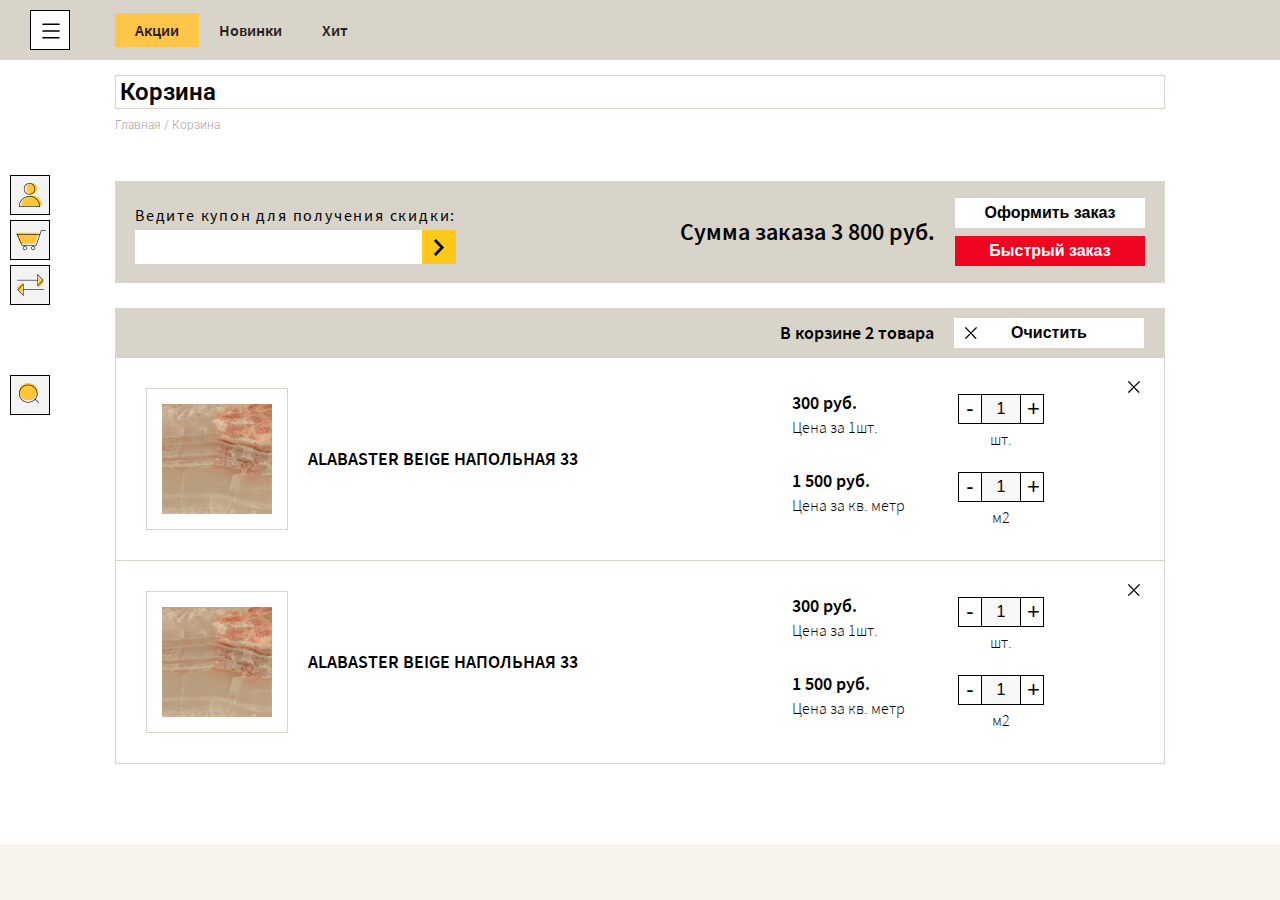
==== commit 770991ee: "add project" ====
--- a/basket.html
+++ b/basket.html
@@ -7,10 +7,13 @@
     <meta http-equiv="X-UA-Compatible" content="ie=edge">
     <script src="js/jquery-1.12.4.min.js"></script>
     <script src="plugins/slick-slider/slick.min.js"></script>
+    <script src="plugins/magnific-popup/jquery.magnific-popup.min.js"></script>
     <script src="js/script.js"></script>
 
     <link rel="stylesheet" href="css/reset.css">
     <link rel="stylesheet" href="plugins/slick-slider/slick.css">
+    <link rel="stylesheet" href="plugins/magnific-popup/magnific-popup.css">
+    <link href="https://fonts.googleapis.com/css?family=Roboto:300,400,500,700" rel="stylesheet">
     <link rel="stylesheet" href="css/style.css">
     <title>Cafel</title>
 </head>
@@ -255,8 +258,12 @@
                             Сумма заказа 3 800 руб.
                         </div>
                         <div class="col">
-                            <input type="button" value="Оформить заказ" class="style-btn-basket">
-                            <input type="button" value="Быстрый заказ" class="style-btn-basket bg-red">
+                            <a href="#checkout-modal" class="open-checkout">
+                                <input type="button" value="Оформить заказ" class="style-btn-basket">
+                            </a>
+                            <a href="#quick-order" class="open-quick-order">
+                                <input type="button" value="Быстрый заказ" class="style-btn-basket bg-red">
+                            </a>
                         </div>
                     </div>
                 </div>
@@ -356,5 +363,93 @@
         </div>
     </div>
 </section>
+
+<!--POPUP-->
+<div id="quick-order" class="white-popup mfp-hide">
+    <div class="title-popup">
+        Быстрый заказ
+    </div>
+    <div class="form">
+        <div class="one-input">
+            <p>Телефон</p>
+            <input type="tel" class="styles-modal-input">
+        </div>
+        <div class="one-input">
+            <p>Комментарий к заказу</p>
+            <textarea name="comment" cols="30" rows="10">
+
+            </textarea>
+        </div>
+        <div class="block-checkbox">
+            <input type="checkbox" id="check100" name="check"/>
+            <label for="check100">Я согласен на обработку персональных данных</label>
+        </div>
+        <a href="#thanks" class="open-thanks">
+        <input class="styles-button" type="button" value="Отправить">
+        </a>
+    </div>
+</div>
+
+<div id="checkout-modal" class="white-popup mfp-hide">
+    <div class="title-popup">
+        Данные покупателя
+    </div>
+    <div class="form">
+        <div class="row">
+            <div class="one-input">
+                <p>Имя</p>
+                <input type="text" class="styles-modal-input">
+            </div>
+            <div class="one-input">
+                <p>Фамилия</p>
+                <input type="text" class="styles-modal-input">
+            </div>
+        </div>
+        <div class="one-input">
+            <p>Комментарий</p>
+            <input type="text" class="styles-modal-input">
+        </div>
+        <div class="one-input">
+            <p>Электронная почта</p>
+            <input type="email" class="styles-modal-input">
+        </div>
+        <div class="one-input">
+            <p>Контактный номер</p>
+            <input type="text" class="styles-modal-input">
+        </div>
+        <div class="block-checkbox">
+            <input type="checkbox" id="check74" name="check">
+            <label class="show-more-inf" for="check74">Ввест данные человека, <br>
+            который заберет заказ вместо вас</label>
+        </div>
+        <div class="hide-inf">
+            <div class="row">
+                <div class="one-input">
+                    <p>Имя</p>
+                    <input type="text" class="styles-modal-input">
+                </div>
+                <div class="one-input">
+                    <p>Фамилия</p>
+                    <input type="text" class="styles-modal-input">
+                </div>
+            </div>
+            <div class="one-input">
+                <p>Контактный номер</p>
+                <input type="text" class="styles-modal-input">
+            </div>
+        </div>
+        <a href="#thanks" class="open-thanks">
+        <input class="styles-button" type="button" value="Оформить заказ">
+        </a>
+    </div>
+</div>
+
+<div id="thanks" class="white-popup mfp-hide">
+    <div class="title-popup">
+        Спасибо за обращение!
+    </div>
+    <p>Наши специалисты скоро с вами свяжутся</p>
+</div>
+<!--END POPUP-->
 </body>
 </html>--- a/css/style.css
+++ b/css/style.css
@@ -142,6 +142,16 @@
 @media screen and (max-width: 960px) {
   .md-hide {
     display: none !important;
+  }
+}
+
+.md-show {
+  display: none;
+}
+
+@media screen and (max-width: 960px) {
+  .md-show {
+    display: block;
   }
 }
 
@@ -416,12 +426,425 @@
   width: 106px;
 }
 
+.quantity .styles-input-quantity::-webkit-outer-spin-button,
+.quantity .styles-input-quantity::-webkit-inner-spin-button {
+  -webkit-appearance: none;
+  margin: 0;
+}
+
 @media screen and (max-width: 560px) {
   .quantity .styles-input-quantity {
     width: 34px;
     height: 30px;
     font-size: 18px;
   }
+}
+
+.block-product {
+  margin-top: 24px;
+  padding-top: 20px;
+  -ms-flex-preferred-size: 160px;
+  flex-basis: 160px;
+  position: relative;
+  background: #fff;
+}
+
+.block-product .sale-alert {
+  font-size: 8px;
+  color: #fff;
+  position: absolute;
+  top: 0;
+  left: 0;
+  padding: 3px 15px;
+  background: #5c88d8;
+}
+
+.block-product .image-product {
+  display: block;
+  margin: 0 auto;
+}
+
+@media screen and (max-width: 560px) {
+  .block-product .image-product {
+    width: 100%;
+    height: auto;
+  }
+}
+
+.block-product .name,
+.block-product .materials-block,
+.block-product .block-factory,
+.block-product .block-type {
+  padding-left: 5px;
+  padding-right: 5px;
+  font-size: 9px;
+  color: #000;
+}
+
+.block-product .materials-block,
+.block-product .block-factory,
+.block-product .block-type {
+  margin-top: 8px;
+}
+
+.block-product .materials-block span,
+.block-product .block-factory span,
+.block-product .block-type span {
+  font-weight: 600;
+}
+
+.block-product .name {
+  padding: 8px 5px;
+  border-bottom: 2px solid #f6f6f5;
+}
+
+.block-product .block-price {
+  margin-top: 15px;
+  font-size: 11px;
+  font-weight: 600;
+}
+
+@media screen and (max-width: 560px) {
+  .block-product .block-price {
+    font-size: 11px !important;
+  }
+}
+
+.block-product .block-price .without-discount {
+  text-decoration: line-through;
+  color: #000;
+  padding: 8px 13px;
+}
+
+@media screen and (max-width: 560px) {
+  .block-product .block-price .without-discount {
+    padding: 5px 5px;
+  }
+}
+
+.block-product .block-price .with-discount {
+  padding: 8px 13px;
+  background: #ee0521;
+  color: #fff;
+}
+
+@media screen and (max-width: 560px) {
+  .block-product .block-price .with-discount {
+    padding: 5px 5px;
+  }
+}
+
+.block-product.bigger {
+  margin-top: 0;
+  -ms-flex-preferred-size: 210px;
+  flex-basis: 210px;
+  padding-top: 35px;
+}
+
+@media screen and (max-width: 960px) {
+  .block-product.bigger {
+    -ms-flex-preferred-size: 315px;
+    flex-basis: 315px;
+    margin: 10px 10px 0 10px;
+  }
+}
+
+@media screen and (max-width: 560px) {
+  .block-product.bigger {
+    margin: 0;
+  }
+}
+
+@media screen and (max-width: 560px) {
+  .block-product.bigger:nth-child(even) {
+    margin-left: 5px;
+  }
+}
+
+@media screen and (max-width: 560px) {
+  .block-product.bigger:nth-child(odd) {
+    margin-right: 5px;
+  }
+}
+
+.block-product.bigger > * {
+  font-size: 12px;
+}
+
+.block-product.bigger .name,
+.block-product.bigger .materials-block,
+.block-product.bigger .block-factory,
+.block-product.bigger .block-type {
+  padding-left: 10px;
+  padding-right: 10px;
+}
+
+.block-product.bigger .name {
+  padding: 25px 10px 8px;
+}
+
+.block-product.bigger .block-price {
+  margin-top: 17px;
+  font-size: 16px;
+}
+
+.block-product.main-page {
+  background: #f7f7f7;
+  padding-bottom: 20px;
+  -ms-flex-preferred-size: 220px;
+  flex-basis: 220px;
+  margin-top: 30px;
+}
+
+@media screen and (max-width: 560px) {
+  .block-product.main-page {
+    -ms-flex-preferred-size: 130px;
+    flex-basis: 130px;
+    margin-top: 13px;
+  }
+}
+
+@media screen and (max-width: 560px) {
+  .block-product.main-page > img {
+    max-width: 100px;
+    max-height: 50px;
+  }
+}
+
+.block-product.main-page .name {
+  font-size: 14px;
+  font-weight: 600;
+  border-bottom: 2px solid #d9d4c9;
+}
+
+@media screen and (max-width: 560px) {
+  .block-product.main-page .name {
+    font-size: 8px;
+  }
+}
+
+.block-product.main-page .materials-block,
+.block-product.main-page .block-factory,
+.block-product.main-page .block-type {
+  font-size: 12px;
+}
+
+@media screen and (max-width: 560px) {
+  .block-product.main-page .materials-block,
+  .block-product.main-page .block-factory,
+  .block-product.main-page .block-type {
+    font-size: 7px;
+  }
+}
+
+.styles-button {
+  height: 35px;
+  width: 190px;
+  background: #ee0521;
+  color: #fff;
+  font-size: 18px;
+  display: block;
+  margin: 0 auto;
+  border: none;
+  font-family: 'Manrope', sans-serif;
+}
+
+input[type=checkbox] {
+  display: none;
+}
+
+input[type=checkbox]:checked + label:before {
+  color: #000;
+}
+
+label:before {
+  content: "\2713";
+  color: transparent;
+  -webkit-box-sizing: border-box;
+  box-sizing: border-box;
+  display: inline-block;
+  border: 2px solid #000;
+  font-size: 13px;
+  background: #fff;
+  font-weight: 600;
+  line-height: 15px;
+  margin: -5px 5px 0 0;
+  height: 17px;
+  width: 17px;
+  text-align: center;
+  vertical-align: middle;
+  -webkit-transition: color ease .3s;
+  -o-transition: color ease .3s;
+  transition: color ease .3s;
+}
+
+.white-popup {
+  position: relative;
+  background: #fff;
+  padding: 20px;
+  width: auto;
+  max-width: 500px;
+  margin: 20px auto;
+}
+
+.white-popup .title-popup {
+  font-weight: 600;
+  font-family: 'Roboto', sans-serif;
+  font-size: 24px;
+}
+
+.white-popup p {
+  font-size: 12px;
+  line-height: 14px;
+  font-family: 'Roboto', sans-serif;
+  font-weight: 300;
+  padding-top: 13px;
+}
+
+.white-popup p.tac {
+  text-align: center;
+}
+
+.white-popup .form {
+  margin-top: 20px;
+}
+
+.white-popup .form .one-input {
+  margin-top: 10px;
+}
+
+.white-popup .form .one-input p {
+  font-size: 16px;
+}
+
+.white-popup .form .one-input input {
+  -webkit-box-sizing: border-box;
+  box-sizing: border-box;
+  padding: 0 15px;
+  margin-top: 5px;
+  height: 30px;
+  width: 295px;
+  border: 1px solid #000;
+}
+
+@media screen and (max-width: 560px) {
+  .white-popup .form .one-input input {
+    width: 240px;
+  }
+}
+
+.white-popup .form .one-input textarea {
+  -webkit-box-sizing: border-box;
+  box-sizing: border-box;
+  width: 295px;
+  height: 198px;
+  margin-top: 5px;
+}
+
+@media screen and (max-width: 560px) {
+  .white-popup .form .one-input textarea {
+    width: 240px;
+  }
+}
+
+.white-popup .form .block-checkbox {
+  margin-top: 25px;
+}
+
+.white-popup .form .block-checkbox label {
+  font-size: 10px;
+  font-weight: 300;
+}
+
+.white-popup .calc {
+  text-align: center;
+  display: table;
+  -webkit-box-orient: vertical;
+  -webkit-box-direction: normal;
+  -ms-flex-direction: column;
+  flex-direction: column;
+  margin: 20px auto 0;
+  padding: 23px 75px;
+  border: 2px solid #f7f7f7;
+}
+
+.white-popup .calc .quantity {
+  -webkit-box-pack: center;
+  -ms-flex-pack: center;
+  justify-content: center;
+}
+
+.white-popup .calc .quantity .quantity-p {
+  font-size: 12px;
+  padding-top: 4px;
+}
+
+.white-popup .calc .price {
+  margin-top: 20px;
+  font-size: 24px;
+  font-weight: 600;
+}
+
+.white-popup .styles-button {
+  margin-top: 23px;
+  width: 218px;
+}
+
+#checkout-modal {
+  width: 420px;
+  padding: 40px 35px 50px;
+  background: #e9e8e5;
+  -webkit-box-sizing: border-box;
+  box-sizing: border-box;
+  font-family: 'Roboto', sans-serif;
+}
+
+#checkout-modal .title-popup {
+  margin-bottom: 15px;
+  font-size: 16px;
+  font-weight: 500;
+}
+
+#checkout-modal .form .row .styles-modal-input {
+  width: 160px !important;
+}
+
+#checkout-modal .form .one-input p {
+  font-size: 16px;
+  font-weight: 300;
+}
+
+#checkout-modal .form .one-input .styles-modal-input {
+  height: 28px;
+  width: 100%;
+  border: none;
+  background: #fff;
+}
+
+#checkout-modal .form .block-checkbox {
+  position: relative;
+  padding-left: 30px;
+}
+
+#checkout-modal .form .block-checkbox label {
+  font-size: 16px;
+  font-weight: 300;
+  line-height: 18px;
+}
+
+#checkout-modal .form .block-checkbox label:before {
+  width: 20px;
+  height: 20px;
+  position: absolute;
+  left: 0;
+  top: 12px;
+  border: none;
+  font-size: 20px;
+  line-height: 21px;
+}
+
+#checkout-modal .form .hide-inf {
+  display: none;
 }
 
 #header {
@@ -677,7 +1100,7 @@
   -webkit-box-pack: justify;
   -ms-flex-pack: justify;
   justify-content: space-between;
-  width: 52%;
+  width: 50%;
 }
 
 @media screen and (max-width: 560px) {
@@ -691,7 +1114,7 @@
 .menu-header .left-block .block-with-menu {
   font-family: 'Manrope';
   padding-bottom: 40px;
-  padding-left: 140px;
+  padding-left: 110px;
   width: 100%;
 }
 
@@ -762,7 +1185,7 @@
 
 .drop-menu .description-site,
 .menu-header .description-site {
-  padding-left: 140px;
+  padding-left: 110px;
   padding-bottom: 50px;
   padding-top: 10px;
   max-width: 550px;
@@ -822,6 +1245,21 @@
   .menu-header .right-block {
     margin-top: 0;
   }
+}
+
+.drop-menu .right-block .row:nth-child(1),
+.menu-header .right-block .row:nth-child(1) {
+  max-height: 206px;
+}
+
+.drop-menu .right-block .row:nth-child(2),
+.menu-header .right-block .row:nth-child(2) {
+  max-height: 190px;
+}
+
+.drop-menu .right-block .row:nth-child(3),
+.menu-header .right-block .row:nth-child(3) {
+  max-height: 216px;
 }
 
 .drop-menu .right-block .block-chose,
@@ -999,150 +1437,6 @@
     -ms-flex-pack: justify;
     justify-content: space-between;
   }
-}
-
-#discounts .container .block-product {
-  margin-top: 24px;
-  padding-top: 20px;
-  -ms-flex-preferred-size: 160px;
-  flex-basis: 160px;
-  position: relative;
-  background: #fff;
-}
-
-#discounts .container .block-product .sale-alert {
-  font-size: 8px;
-  color: #fff;
-  position: absolute;
-  top: 0;
-  left: 0;
-  padding: 3px 15px;
-  background: #5c88d8;
-}
-
-#discounts .container .block-product .image-product {
-  display: block;
-  margin: 0 auto;
-}
-
-@media screen and (max-width: 560px) {
-  #discounts .container .block-product .image-product {
-    width: 100%;
-    height: auto;
-  }
-}
-
-#discounts .container .block-product .name,
-#discounts .container .block-product .materials-block,
-#discounts .container .block-product .block-factory {
-  padding-left: 5px;
-  padding-right: 5px;
-  font-size: 9px;
-  color: #000;
-}
-
-#discounts .container .block-product .materials-block,
-#discounts .container .block-product .block-factory {
-  margin-top: 8px;
-}
-
-#discounts .container .block-product .materials-block span,
-#discounts .container .block-product .block-factory span {
-  font-weight: 600;
-}
-
-#discounts .container .block-product .name {
-  padding: 8px 5px;
-  border-bottom: 2px solid #f6f6f5;
-}
-
-#discounts .container .block-product .block-price {
-  margin-top: 15px;
-  font-size: 11px;
-  font-weight: 600;
-}
-
-@media screen and (max-width: 560px) {
-  #discounts .container .block-product .block-price {
-    font-size: 11px !important;
-  }
-}
-
-#discounts .container .block-product .block-price .without-discount {
-  text-decoration: line-through;
-  color: #000;
-  padding: 8px 13px;
-}
-
-@media screen and (max-width: 560px) {
-  #discounts .container .block-product .block-price .without-discount {
-    padding: 5px 5px;
-  }
-}
-
-#discounts .container .block-product .block-price .with-discount {
-  padding: 8px 13px;
-  background: #ee0521;
-  color: #fff;
-}
-
-@media screen and (max-width: 560px) {
-  #discounts .container .block-product .block-price .with-discount {
-    padding: 5px 5px;
-  }
-}
-
-#discounts .container .block-product.bigger {
-  margin-top: 0;
-  -ms-flex-preferred-size: 210px;
-  flex-basis: 210px;
-  padding-top: 35px;
-}
-
-@media screen and (max-width: 960px) {
-  #discounts .container .block-product.bigger {
-    -ms-flex-preferred-size: 315px;
-    flex-basis: 315px;
-    margin: 10px 10px 0 10px;
-  }
-}
-
-@media screen and (max-width: 560px) {
-  #discounts .container .block-product.bigger {
-    margin: 0;
-  }
-}
-
-@media screen and (max-width: 560px) {
-  #discounts .container .block-product.bigger:nth-child(even) {
-    margin-left: 5px;
-  }
-}
-
-@media screen and (max-width: 560px) {
-  #discounts .container .block-product.bigger:nth-child(odd) {
-    margin-right: 5px;
-  }
-}
-
-#discounts .container .block-product.bigger > * {
-  font-size: 12px;
-}
-
-#discounts .container .block-product.bigger .name,
-#discounts .container .block-product.bigger .materials-block,
-#discounts .container .block-product.bigger .block-factory {
-  padding-left: 10px;
-  padding-right: 10px;
-}
-
-#discounts .container .block-product.bigger .name {
-  padding: 25px 10px 8px;
-}
-
-#discounts .container .block-product.bigger .block-price {
-  margin-top: 17px;
-  font-size: 16px;
 }
 
 #discounts .container .slider .slick-arrow {
@@ -2994,6 +3288,7 @@
   color: #000;
   padding-top: 15px;
   background: #fff;
+  padding-bottom: 80px;
 }
 
 @media screen and (max-width: 780px) {
@@ -3369,4 +3664,436 @@
   font-size: 16px;
 }
 
+#products {
+  padding-top: 15px;
+  background: #fff;
+  color: #000;
+  padding-bottom: 80px;
+}
+
+@media screen and (max-width: 780px) {
+  #products {
+    padding-top: 62px;
+  }
+}
+
+@media screen and (max-width: 560px) {
+  #products .wrapper {
+    padding-left: 0;
+    padding-right: 0;
+  }
+}
+
+#products .container h1 {
+  font-family: 'Roboto', sans-serif;
+  font-weight: 600;
+  padding: 4px;
+  border: 1px solid #d9d4c9;
+}
+
+@media screen and (max-width: 560px) {
+  #products .container h1 {
+    border: none;
+    border-bottom: 1px solid #d9d4c9;
+    padding: 15px;
+    background: #f6f4ed;
+  }
+}
+
+@media screen and (max-width: 780px) {
+  #products .container .way {
+    display: none;
+  }
+}
+
+#products .container .content-products {
+  margin-top: 35px;
+}
+
+@media screen and (max-width: 960px) {
+  #products .container .content-products {
+    -webkit-box-orient: vertical;
+    -webkit-box-direction: normal;
+    -ms-flex-direction: column;
+    flex-direction: column;
+    -webkit-box-align: center;
+    -ms-flex-align: center;
+    align-items: center;
+  }
+}
+
+@media screen and (max-width: 560px) {
+  #products .container .content-products {
+    margin-top: 0;
+  }
+}
+
+#products .container .content-products .filter {
+  -ms-flex-preferred-size: 300px;
+  flex-basis: 300px;
+}
+
+@media screen and (max-width: 960px) {
+  #products .container .content-products .filter {
+    width: 100%;
+    -ms-flex-preferred-size: 100%;
+    flex-basis: 100%;
+  }
+}
+
+#products .container .content-products .filter .cap-filter {
+  font-size: 24px;
+  line-height: 30px;
+  font-weight: 300;
+  position: relative;
+}
+
+@media screen and (max-width: 960px) {
+  #products .container .content-products .filter .cap-filter {
+    background: #d9d4c9;
+    padding: 10px;
+    margin-bottom: 1px;
+  }
+}
+
+@media screen and (max-width: 560px) {
+  #products .container .content-products .filter .cap-filter {
+    text-align: center;
+  }
+}
+
+@media screen and (max-width: 960px) {
+  #products .container .content-products .filter .cap-filter:after {
+    content: '';
+    background: url("../images/icons/icon-arrow-catalog.png") no-repeat;
+    width: 7px;
+    height: 14px;
+    position: absolute;
+    top: 18px;
+    -webkit-transform: rotate(270deg);
+    -ms-transform: rotate(270deg);
+    transform: rotate(270deg);
+    right: 17px;
+  }
+}
+
+@media screen and (max-width: 960px) {
+  #products .container .content-products .filter .dropdown {
+    display: none;
+  }
+}
+
+#products .container .content-products .filter ul.hide {
+  display: none;
+}
+
+#products .container .content-products .filter ul li {
+  margin-bottom: 1px;
+  display: block;
+  -webkit-box-sizing: border-box;
+  box-sizing: border-box;
+  width: 100%;
+  font-size: 16px;
+  color: #000;
+  background: #d9d4c9;
+  position: relative;
+}
+
+#products .container .content-products .filter ul li > div {
+  font-weight: 600;
+  padding: 10px 0 10px 20px;
+}
+
+#products .container .content-products .filter ul li.hide {
+  display: none;
+}
+
+#products .container .content-products .filter ul li.active {
+  border-left: 11px solid #ff463f;
+  -webkit-transition: all .4s ease-in-out;
+  -o-transition: all .4s ease-in-out;
+  transition: all .4s ease-in-out;
+}
+
+#products .container .content-products .filter ul li.active:after {
+  -webkit-transform: rotate(90deg);
+  -ms-transform: rotate(90deg);
+  transform: rotate(90deg);
+  -webkit-transition: all .4s ease-in-out;
+  -o-transition: all .4s ease-in-out;
+  transition: all .4s ease-in-out;
+}
+
+#products .container .content-products .filter ul li:after {
+  content: '';
+  background: url("../images/icons/icon-arrow-catalog.png") no-repeat;
+  width: 7px;
+  height: 14px;
+  position: absolute;
+  top: 10px;
+  -webkit-transform: rotate(270deg);
+  -ms-transform: rotate(270deg);
+  transform: rotate(270deg);
+  right: 17px;
+}
+
+#products .container .content-products .filter ul li > ul {
+  padding-top: 8px;
+}
+
+#products .container .content-products .filter ul li > ul li {
+  display: -webkit-box;
+  display: -ms-flexbox;
+  display: flex;
+  -webkit-box-align: center;
+  -ms-flex-align: center;
+  align-items: center;
+  padding: 6px 10px;
+}
+
+#products .container .content-products .filter ul li > ul li.col {
+  -webkit-box-align: start !important;
+  -ms-flex-align: start !important;
+  align-items: flex-start !important;
+}
+
+#products .container .content-products .filter ul li > ul li.col .row {
+  padding-top: 10px;
+}
+
+#products .container .content-products .filter ul li > ul li.col .row p {
+  font-size: 12px;
+  font-weight: 400;
+}
+
+#products .container .content-products .filter ul li > ul li.col .row p:nth-child(2) {
+  padding: 0 0 0 40px;
+}
+
+#products .container .content-products .filter ul li > ul li .styles-input-number {
+  height: 28px;
+  width: 40px;
+  -webkit-box-sizing: border-box;
+  box-sizing: border-box;
+  border: 2px solid #000;
+  outline: none;
+  padding: 0 4px;
+  color: #000;
+  font-size: 12px;
+  background: #fff;
+}
+
+#products .container .content-products .filter ul li > ul li .styles-input-number::-webkit-inner-spin-button {
+  -webkit-appearance: none;
+  margin: 0;
+}
+
+#products .container .content-products .filter ul li > ul li .styles-input-number.input-price {
+  width: 85px;
+}
+
+#products .container .content-products .filter ul li > ul li .styles-input-number.input-price:nth-child(2) {
+  margin-left: 20px;
+}
+
+#products .container .content-products .filter ul li > ul li p {
+  padding: 0 2px;
+}
+
+#products .container .content-products .filter ul li > ul li:after {
+  display: none;
+}
+
+#products .container .content-products .filter .block-button {
+  background: #d9d4c9;
+  margin-top: 1px;
+  padding: 32px 0 58px;
+}
+
+@media screen and (max-width: 960px) {
+  #products .container .content-products .filter .block-button {
+    display: none;
+  }
+}
+
+#products .container .content-products .products {
+  -ms-flex-preferred-size: 725px;
+  flex-basis: 725px;
+  padding-left: 15px;
+}
+
+@media screen and (max-width: 960px) {
+  #products .container .content-products .products {
+    margin-top: 10px;
+    padding-left: 0;
+  }
+}
+
+@media screen and (max-width: 780px) {
+  #products .container .content-products .products {
+    width: 100%;
+  }
+}
+
+#products .container .content-products .slick-slider {
+  max-width: 725px;
+}
+
+#products .container .content-products .list-products .slide {
+  -ms-flex-wrap: wrap;
+  flex-wrap: wrap;
+  display: -webkit-box !important;
+  display: -ms-flexbox !important;
+  display: flex !important;
+}
+
+@media screen and (max-width: 780px) {
+  #products .container .content-products .list-products .slide {
+    -ms-flex-pack: distribute;
+    justify-content: space-around;
+  }
+}
+
+#products .container .content-products .list-products .slick-arrow {
+  position: absolute;
+  outline: none;
+  font-size: 0;
+  height: 35px;
+  width: 35px;
+  border: none;
+  bottom: -60px;
+  z-index: 2;
+}
+
+#products .container .content-products .list-products .slick-arrow.slick-prev {
+  background: url("../images/icons/icon-arrow-prev.png") no-repeat;
+  left: 44%;
+}
+
+@media screen and (max-width: 780px) {
+  #products .container .content-products .list-products .slick-arrow.slick-prev {
+    left: 41%;
+  }
+}
+
+@media screen and (max-width: 560px) {
+  #products .container .content-products .list-products .slick-arrow.slick-prev {
+    left: 36%;
+  }
+}
+
+#products .container .content-products .list-products .slick-arrow.slick-next {
+  background: url("../images/icons/icon-arrow-next.png") no-repeat;
+  right: 46%;
+}
+
+@media screen and (max-width: 780px) {
+  #products .container .content-products .list-products .slick-arrow.slick-next {
+    right: 43%;
+  }
+}
+
+@media screen and (max-width: 560px) {
+  #products .container .content-products .list-products .slick-arrow.slick-next {
+    right: 38%;
+  }
+}
+
+@media screen and (max-width: 960px) {
+  #products .container .filter-products {
+    max-width: 300px;
+    margin-top: 10px;
+  }
+}
+
+@media screen and (max-width: 780px) {
+  #products .container .filter-products {
+    padding: 0 15px;
+  }
+}
+
+@media screen and (max-width: 560px) {
+  #products .container .filter-products {
+    background: #f6f4ed;
+    margin-top: 0;
+    max-width: 100%;
+    padding: 14px 15px;
+  }
+}
+
+#products .container .filter-products ul {
+  display: -webkit-box;
+  display: -ms-flexbox;
+  display: flex;
+  -webkit-box-pack: justify;
+  -ms-flex-pack: justify;
+  justify-content: space-between;
+}
+
+@media screen and (max-width: 560px) {
+  #products .container .filter-products ul {
+    max-width: 300px;
+  }
+}
+
+#products .container .filter-products ul li {
+  padding-right: 30px;
+}
+
+#products .container .filter-products ul li a {
+  padding: 4px 7px;
+  color: #000;
+  font-size: 16px;
+  font-weight: 600;
+}
+
+@media screen and (max-width: 960px) {
+  #products .container .filter-products ul li a {
+    padding: 0;
+  }
+}
+
+ul {
+  padding: 0;
+  margin: 0;
+  list-style-type: none;
+}
+
+.select {
+  display: inline-block;
+  vertical-align: top;
+  max-width: 245px;
+  padding-right: 100px;
+  padding-left: 10px;
+}
+
+.select__gap {
+  background: transparent;
+  color: #ee0521;
+  font-size: 18px;
+  cursor: pointer;
+  position: relative;
+}
+
+.select__list {
+  background: transparent;
+  border: 1px solid #d9d4c9;
+}
+
+.select__list.on {
+  display: block;
+}
+
+.select__item span {
+  display: block;
+  padding: 10px 15px;
+  cursor: pointer;
+  color: #333;
+}
+
+.select__item.selected,
+.select__item span:hover {
+  color: #ee0521;
+}
+
 /*# sourceMappingURL=maps/style.css.map */
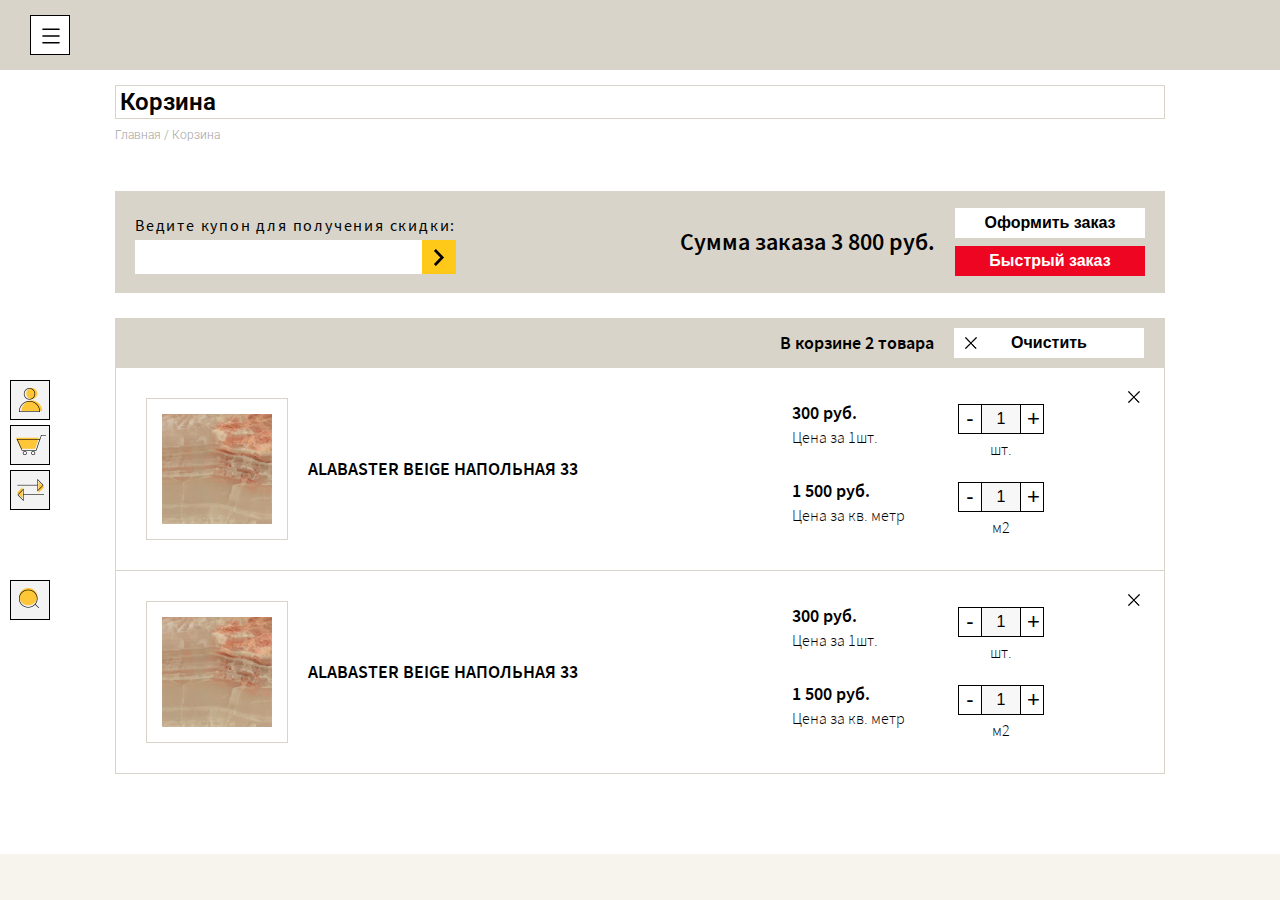
==== commit 6cd64500: "add project" ====
--- a/basket.html
+++ b/basket.html
@@ -20,197 +20,61 @@
 <body>
 <!--HEADER-->
 <header id="header">
-    <div class="wrapper-big">
-        <div class="container">
-            <div class="row__aic">
-                <div class="mobile-menu-toggle">
-                    <svg class="ham hamRotate ham-burger" viewBox="0 0 100 100" width="40"
-                         onclick="this.classList.toggle('active')">
-                        <path
-                                class="line top"
-                                d="m 30,33 h 40 c 3.722839,0 7.5,3.126468 7.5,8.578427 0,5.451959 -2.727029,8.421573 -7.5,8.421573 h -20"/>
-                        <path
-                                class="line middle"
-                                d="m 30,50 h 40"/>
-                        <path
-                                class="line bottom"
-                                d="m 70,67 h -40 c 0,0 -7.5,-0.802118 -7.5,-8.365747 0,-7.563629 7.5,-8.634253 7.5,-8.634253 h 20"/>
-                    </svg>
-                </div>
-
-                <nav class="sm-hide">
-                    <ul class="row">
-                        <li><a href="#" class="active">Акции</a></li>
-                        <li><a href="#">Новинки</a></li>
-                        <li><a href="#">Хит</a></li>
-                    </ul>
-                </nav>
-                <div class="menu-chose lg-show">
-                    <ul>
-                        <li><a href="#"><img src="images/icons/icon-personal-area.png" alt="ЛК"> </a>
-                        </li>
-                        <li><a href="#"><img src="images/icons/icon-basket.png" alt="Корзина"></a>
-                        </li>
-                        <li><a href="#"><img src="images/icons/icon-comparison.png" alt="Сравнение"></a></li>
-                        <li class="search"><a href="#" class="show-search-input"><img src="images/icons/icon-search.png"
-                                                                                      alt="Поиск"></a></li>
-                    </ul>
-                    <input type="text" class="search-input" placeholder="Поиск">
-                </div>
-                <div class="drop-menu">
-                    <div class="col">
+    <div class="container">
+        <div class="top">
+            <div class="wrapper-big">
+                <div class="row__aic">
+                    <div class="mobile-menu-toggle">
+                        <svg class="ham hamRotate ham-burger" viewBox="0 0 100 100" width="40"
+                             onclick="this.classList.toggle('active')">
+                            <path
+                                    class="line top"
+                                    d="m 30,33 h 40 c 3.722839,0 7.5,3.126468 7.5,8.578427 0,5.451959 -2.727029,8.421573 -7.5,8.421573 h -20"/>
+                            <path
+                                    class="line middle"
+                                    d="m 30,50 h 40"/>
+                            <path
+                                    class="line bottom"
+                                    d="m 70,67 h -40 c 0,0 -7.5,-0.802118 -7.5,-8.365747 0,-7.563629 7.5,-8.634253 7.5,-8.634253 h 20"/>
+                        </svg>
+                    </div>
+                    <div class="menu-chose lg-show">
+                        <ul>
+                            <li><a href="#"><img src="images/icons/icon-personal-area.png" alt="ЛК"> </a>
+                            </li>
+                            <li><a href="#"><img src="images/icons/icon-basket.png" alt="Корзина"></a>
+                            </li>
+                            <li><a href="#"><img src="images/icons/icon-comparison.png" alt="Сравнение"></a>
+                            </li>
+                            <li class="search"><a href="#" class="show-search-input"><img
+                                    src="images/icons/icon-search.png"
+                                    alt="Поиск"></a></li>
+                        </ul>
+                        <input type="text" class="search-input" placeholder="Поиск">
+                    </div>
+                </div>
+            </div>
+        </div>
+        <div class="menu-header">
+            <div class="row">
+                <div class="description-bg">
+                    <div class="bg-grey">
+
                         <div class="row">
-                            <div class="left-block">
-                                <div class="menu-bg">
-
-                                    <div class="row">
-                                        <div class="block-with-menu">
-                                            <ul class="menu">
-                                                <li><a href="#">О компании</a></li>
-                                                <li><a href="#">Каталог</a></li>
-                                                <li><a href="#">Дизайнеры</a></li>
-                                                <li><a href="#">Проекты</a></li>
-                                                <li><a href="#">Оплата и возврат</a></li>
-                                                <li><a href="#">Контакты</a></li>
-                                            </ul>
-                                            <div class="telephone">
-                                                <img src="images/icons/icon-telephone.png" alt="Tel">
-                                                <p>922-56-68</p>
-                                            </div>
-                                        </div>
-                                    </div>
-                                </div>
-                                <div class="description-bg lg-hide">
-                                    <div class="description-site">
-                                        <div class="logo">
-                                            <img src="images/icons/icon-logo.png" alt="Logo">
-                                        </div>
-                                        <p> Компания «КафельСклад» - это один из крупнейших поставщиков облицовочной
-                                            плитки в
-                                            Санкт-Петербурге.
-                                            Мы предлагаем современные коллекции керамической плитки и износостойкого
-                                            керамогранита от
-                                            российских, польских, итальянских, испанских и других производителей.</p>
-                                    </div>
-                                </div>
-                            </div>
-                            <div class="right-block sm-hide">
-                                <div class="row">
-                                    <a href="#" class="block-chose">
-                                        <img src="images/images/image-floors.jpg" alt="Полы">
-                                        <div class="name">
-                                            Полы
-                                        </div>
-                                    </a>
-                                    <a href="#" class="block-chose">
-                                        <img src="images/images/image-street.jpg" alt="Улица">
-                                        <div class="name">
-                                            Улица
-                                        </div>
-                                    </a>
-                                </div>
-                                <div class="row">
-                                    <a href="" class="block-chose">
-                                        <img src="images/images/image-mosaic.jpg" alt="Мозаика">
-                                        <div class="name">
-                                            Мозаика
-                                        </div>
-                                    </a>
-                                    <a href="#" class="block-chose">
-                                        <img src="images/images/image-related-product.jpg" alt="Сопутствующие товары">
-                                        <div class="name">
-                                            Сопутствующие товары
-                                        </div>
-                                    </a>
-                                </div>
-                                <div class="row">
-                                    <a href="#" class="block-chose">
-                                        <img src="images/images/image-steps.jpg" alt="Ступени">
-                                        <div class="name">
-                                            Ступени
-                                        </div>
-                                    </a>
-                                    <a href="#" class="block-chose">
-                                        <img src="images/images/image-walls.jpg" alt="Стены">
-                                        <div class="name">
-                                            Стены
-                                        </div>
-                                    </a>
-                                </div>
-                            </div>
-                        </div>
-                        <div class="description-bg lg-show sm-hide">
-                            <div class="description-site">
-                                <div class="logo">
-                                    <img src="images/icons/icon-logo.png" alt="Logo">
-                                </div>
-                                <p> Компания «КафельСклад» - это один из крупнейших поставщиков облицовочной плитки в
-                                    Санкт-Петербурге.
-                                    Мы предлагаем современные коллекции керамической плитки и износостойкого
-                                    керамогранита от
-                                    российских, польских, итальянских, испанских и других производителей.</p>
-                            </div>
-                        </div>
-                    </div>
-                </div>
-            </div>
-            <div class="menu-header sm-hide">
-                <div class="col">
-                    <div class="description-bg">
-                        <div class="description-site">
-                            <div class="logo">
-                                <img src="images/icons/icon-logo.png" alt="Logo">
-                            </div>
-                            <p> Компания «КафельСклад» - это один из крупнейших поставщиков облицовочной
-                                плитки в
-                                Санкт-Петербурге.
-                                Мы предлагаем современные коллекции керамической плитки и износостойкого
-                                керамогранита от
-                                российских, польских, итальянских, испанских и других производителей.</p>
-                        </div>
-                    </div>
-                    <div class="right-block">
-                        <div class="row">
-                            <a href="#" class="block-chose">
-                                <img src="images/images/image-floors.jpg" alt="Полы">
-                                <div class="name">
-                                    Полы
-                                </div>
-                            </a>
-                            <a href="#" class="block-chose">
-                                <img src="images/images/image-street.jpg" alt="Улица">
-                                <div class="name">
-                                    Улица
-                                </div>
-                            </a>
-                        </div>
-                        <div class="row">
-                            <a href="" class="block-chose">
-                                <img src="images/images/image-mosaic.jpg" alt="Мозаика">
-                                <div class="name">
-                                    Мозаика
-                                </div>
-                            </a>
-                            <a href="#" class="block-chose">
-                                <img src="images/images/image-related-product.jpg" alt="Сопутствующие товары">
-                                <div class="name fz-less">
-                                    Сопутствующие товары
-                                </div>
-                            </a>
-                        </div>
-                        <div class="row">
-                            <a href="#" class="block-chose">
-                                <img src="images/images/image-steps.jpg" alt="Ступени">
-                                <div class="name">
-                                    Ступени
-                                </div>
-                            </a>
-                            <a href="#" class="block-chose">
-                                <img src="images/images/image-walls.jpg" alt="Стены">
-                                <div class="name">
-                                    Стены
-                                </div>
-                            </a>
+                            <div class="block-with-menu">
+                                <ul class="menu">
+                                    <li><a href="#">О компании</a></li>
+                                    <li><a href="#">Каталог</a></li>
+                                    <li><a href="#">Дизайнеры</a></li>
+                                    <li><a href="#">Проекты</a></li>
+                                    <li><a href="#">Оплата и возврат</a></li>
+                                    <li><a href="#">Контакты</a></li>
+                                </ul>
+                                <div class="telephone">
+                                    <img src="images/icons/icon-telephone.png" alt="Tel">
+                                    <p>922-56-68</p>
+                                </div>
+                            </div>
                         </div>
                     </div>
                 </div>
@@ -224,13 +88,14 @@
     <ul>
         <li><a href="#"><img src="images/icons/icon-personal-area.png" alt="ЛК"> <span class="description">Личный кабинет</span></a>
         </li>
-        <li><a href="#"><img src="images/icons/icon-basket.png" alt="Корзина"> <span class="description">Корзина</span></a>
+        <li><a href="#"><img src="images/icons/icon-basket.png" alt="Корзина"> <span
+                class="description">Корзина</span></a>
         </li>
         <li><a href="#"><img src="images/icons/icon-comparison.png" alt="Сравнение"> <span
                 class="description">Сравнение</span></a></li>
-        <li class="search"><a href="#"><img src="images/icons/icon-search.png" alt="Поиск"><span
+        <li class="last-item"><div class="search"><img src="images/icons/icon-search.png" alt="Поиск"></div><span
                 class="description hide-click"><input
-                type="text" class="search-area" placeholder="Поиск"></span></a></li>
+                type="text" class="search-area" placeholder="Поиск"></span></li>
     </ul>
 </div>
 
--- a/css/style.css
+++ b/css/style.css
@@ -243,7 +243,7 @@
 .sidebar {
   position: fixed;
   left: 109px;
-  top: 170px;
+  top: 375px;
   z-index: 2;
 }
 
@@ -266,16 +266,27 @@
 .sidebar ul li {
   margin-top: 5px;
   z-index: 9;
-}
-
-.sidebar ul li.search {
-  margin-top: 70px;
-}
-
-.sidebar ul li.search .description:hover {
   display: -webkit-box;
   display: -ms-flexbox;
   display: flex;
+}
+
+.sidebar ul li.last-item {
+  margin-top: 70px;
+}
+
+.sidebar ul li.last-item .hide-click {
+  display: none;
+}
+
+.sidebar ul li.last-item .search-area {
+  width: 100px;
+  height: 40px;
+  -webkit-box-sizing: border-box;
+  box-sizing: border-box;
+  border: 1px solid #000;
+  border-left: none;
+  padding: 0 5px;
 }
 
 .sidebar ul li a {
@@ -302,15 +313,6 @@
   border-left: none;
 }
 
-.sidebar ul li a .description input {
-  width: 100%;
-  height: 89%;
-}
-
-.sidebar ul li a .description input:active {
-  display: block;
-}
-
 .sidebar ul li a .description:hover {
   display: -webkit-box;
   display: -ms-flexbox;
@@ -856,10 +858,6 @@
   #header {
     background: #f6f4ed;
   }
-}
-
-#header .container {
-  padding: 10px 0;
 }
 
 @media screen and (max-width: 780px) {
@@ -1040,17 +1038,122 @@
   background: #ffc548;
 }
 
+#header .container .top {
+  padding: 15px 0;
+}
+
 .drop-menu,
 .menu-header {
-  position: absolute;
-  display: none;
-  top: 0;
-  left: 0;
+  display: block;
   width: 100%;
   z-index: 3;
   background: #d9d4c9;
-  -webkit-box-shadow: 3px 66px 124px -7px rgba(0, 0, 0, 0.59);
-  box-shadow: 3px 66px 124px -7px rgba(0, 0, 0, 0.59);
+}
+
+.drop-menu .bg-grey,
+.menu-header .bg-grey {
+  padding-left: 100px;
+}
+
+@media screen and (max-width: 960px) {
+  .drop-menu .bg-grey,
+  .menu-header .bg-grey {
+    position: absolute;
+    top: 62px;
+    left: 0;
+    z-index: 101;
+    width: 100%;
+    background: #d9d4c9;
+    padding-left: 0;
+  }
+}
+
+@media screen and (max-width: 780px) {
+  .drop-menu .bg-grey,
+  .menu-header .bg-grey {
+    position: fixed;
+  }
+}
+
+.drop-menu .block-with-menu,
+.menu-header .block-with-menu {
+  display: none;
+  font-family: 'Manrope', sans-serif;
+  padding-bottom: 40px;
+  padding-top: 10px;
+  width: 100%;
+}
+
+@media screen and (max-width: 960px) {
+  .drop-menu .block-with-menu,
+  .menu-header .block-with-menu {
+    padding-left: 32px;
+  }
+}
+
+@media screen and (max-width: 780px) {
+  .drop-menu .block-with-menu,
+  .menu-header .block-with-menu {
+    padding-left: 15px;
+  }
+}
+
+.drop-menu .block-with-menu .menu,
+.menu-header .block-with-menu .menu {
+  display: -webkit-box;
+  display: -ms-flexbox;
+  display: flex;
+  -webkit-box-orient: vertical;
+  -webkit-box-direction: normal;
+  -ms-flex-direction: column;
+  flex-direction: column;
+}
+
+.drop-menu .block-with-menu .menu li,
+.menu-header .block-with-menu .menu li {
+  margin: 5px 0;
+}
+
+.drop-menu .block-with-menu .menu li a,
+.menu-header .block-with-menu .menu li a {
+  padding: 6px 0;
+  color: #282122;
+  text-transform: uppercase;
+  font-weight: 600;
+  display: block;
+}
+
+.drop-menu .block-with-menu .menu li a:hover,
+.menu-header .block-with-menu .menu li a:hover {
+  background: #ffc548;
+}
+
+.drop-menu .block-with-menu .telephone,
+.menu-header .block-with-menu .telephone {
+  display: -webkit-box;
+  display: -ms-flexbox;
+  display: flex;
+  -webkit-box-align: center;
+  -ms-flex-align: center;
+  align-items: center;
+  font-weight: 600;
+}
+
+.drop-menu .block-with-menu .telephone img,
+.menu-header .block-with-menu .telephone img {
+  padding-right: 10px;
+}
+
+.drop-menu .block-with-menu .telephone p,
+.menu-header .block-with-menu .telephone p {
+  color: #282122;
+}
+
+@media screen and (max-width: 960px) {
+  .drop-menu.menu-header,
+  .menu-header.menu-header {
+    background: #f6f4ed;
+  }
 }
 
 @media screen and (max-width: 780px) {
@@ -1061,7 +1164,7 @@
     -webkit-box-shadow: none;
     box-shadow: none;
     background: #f6f4ed;
-    margin-top: 64px;
+    margin-top: 31px;
   }
 }
 
@@ -1070,13 +1173,6 @@
   display: block;
 }
 
-.drop-menu > .row,
-.menu-header > .row {
-  -webkit-box-pack: center;
-  -ms-flex-pack: center;
-  justify-content: center;
-}
-
 .drop-menu .menu-bg,
 .menu-header .menu-bg {
   background: #d9d4c9;
@@ -1085,6 +1181,16 @@
 .drop-menu .description-bg,
 .menu-header .description-bg {
   background: #f6f4ed;
+  -ms-flex-preferred-size: 50%;
+  flex-basis: 50%;
+}
+
+@media screen and (max-width: 960px) {
+  .drop-menu .description-bg,
+  .menu-header .description-bg {
+    -ms-flex-preferred-size: 0;
+    flex-basis: 0;
+  }
 }
 
 .drop-menu .left-block,
@@ -1100,7 +1206,8 @@
   -webkit-box-pack: justify;
   -ms-flex-pack: justify;
   justify-content: space-between;
-  width: 50%;
+  -ms-flex-preferred-size: 50%;
+  flex-basis: 50%;
 }
 
 @media screen and (max-width: 560px) {
@@ -1110,85 +1217,13 @@
   }
 }
 
-.drop-menu .left-block .block-with-menu,
-.menu-header .left-block .block-with-menu {
-  font-family: 'Manrope';
-  padding-bottom: 40px;
-  padding-left: 110px;
-  width: 100%;
-}
-
-@media screen and (max-width: 960px) {
-  .drop-menu .left-block .block-with-menu,
-  .menu-header .left-block .block-with-menu {
-    padding-left: 32px;
-  }
-}
-
-@media screen and (max-width: 780px) {
-  .drop-menu .left-block .block-with-menu,
-  .menu-header .left-block .block-with-menu {
-    padding-left: 15px;
-  }
-}
-
-.drop-menu .left-block .block-with-menu .menu,
-.menu-header .left-block .block-with-menu .menu {
-  display: -webkit-box;
-  display: -ms-flexbox;
-  display: flex;
-  -webkit-box-orient: vertical;
-  -webkit-box-direction: normal;
-  -ms-flex-direction: column;
-  flex-direction: column;
-}
-
-.drop-menu .left-block .block-with-menu .menu li,
-.menu-header .left-block .block-with-menu .menu li {
-  margin: 5px 0;
-}
-
-.drop-menu .left-block .block-with-menu .menu li a,
-.menu-header .left-block .block-with-menu .menu li a {
-  padding: 6px 0;
-  color: #282122;
-  text-transform: uppercase;
-  font-weight: 600;
-  display: block;
-}
-
-.drop-menu .left-block .block-with-menu .menu li a:hover,
-.menu-header .left-block .block-with-menu .menu li a:hover {
-  background: #ffc548;
-}
-
-.drop-menu .left-block .block-with-menu .telephone,
-.menu-header .left-block .block-with-menu .telephone {
-  display: -webkit-box;
-  display: -ms-flexbox;
-  display: flex;
-  -webkit-box-align: center;
-  -ms-flex-align: center;
-  align-items: center;
-  font-weight: 600;
-}
-
-.drop-menu .left-block .block-with-menu .telephone img,
-.menu-header .left-block .block-with-menu .telephone img {
-  padding-right: 10px;
-}
-
-.drop-menu .left-block .block-with-menu .telephone p,
-.menu-header .left-block .block-with-menu .telephone p {
-  color: #282122;
-}
-
 .drop-menu .description-site,
 .menu-header .description-site {
-  padding-left: 110px;
-  padding-bottom: 50px;
+  margin-left: auto;
+  padding-left: 30px;
+  max-width: 495px;
   padding-top: 10px;
-  max-width: 550px;
+  padding-right: 30px;
 }
 
 @media screen and (max-width: 1100px) {
@@ -1202,6 +1237,13 @@
 }
 
 @media screen and (max-width: 560px) {
+  .drop-menu .description-site,
+  .menu-header .description-site {
+    padding-left: 15px;
+  }
+}
+
+@media screen and (max-width: 560px) {
   .drop-menu .description-site .logo,
   .menu-header .description-site .logo {
     max-width: 160px;
@@ -1233,17 +1275,22 @@
   }
 }
 
+.drop-menu .right-block,
+.menu-header .right-block {
+  margin-top: -70px;
+}
+
 @media screen and (max-width: 1100px) {
   .drop-menu .right-block,
   .menu-header .right-block {
-    margin-top: 60px;
-  }
-}
-
-@media screen and (max-width: 560px) {
+    margin-top: 0;
+  }
+}
+
+@media screen and (max-width: 960px) {
   .drop-menu .right-block,
   .menu-header .right-block {
-    margin-top: 0;
+    margin: 0 auto;
   }
 }
 
@@ -1279,7 +1326,7 @@
   left: 20px;
   top: 20px;
   text-transform: uppercase;
-  font-family: 'Manrope';
+  font-family: 'Manrope', sans-serif;
   font-weight: 600;
   font-size: 24px;
   color: #fff;
@@ -1308,7 +1355,6 @@
 }
 
 #discounts {
-  margin-top: 23px;
   margin-bottom: 50px;
 }
 
@@ -1321,6 +1367,7 @@
 #discounts .cap-menu {
   background: #d9d4c9;
   padding: 17px 0;
+  margin-bottom: 20px;
 }
 
 #discounts .cap-menu .row {
@@ -1330,19 +1377,26 @@
 }
 
 #discounts .cap-menu ul li {
-  padding-right: 35px;
-}
-
-#discounts .cap-menu ul li a {
+  margin-right: 35px;
   color: #282122;
-  font-size: 14px;
-  font-weight: 600;
+  font-size: 16px;
+  font-weight: 600;
+  cursor: pointer;
+  padding: 7px 20px;
+}
+
+#discounts .cap-menu ul li.active {
+  background: #ffc548;
+}
+
+#discounts .cap-menu ul li:hover {
+  background: #ffc548;
 }
 
 #discounts .block-full {
   -ms-flex-preferred-size: 440px;
   flex-basis: 440px;
-  max-width: 460px;
+  max-width: 440px;
 }
 
 @media screen and (max-width: 960px) {
@@ -1365,8 +1419,16 @@
   }
 }
 
+#discounts .container .one-tab {
+  display: none;
+}
+
+#discounts .container .one-tab.active {
+  display: block;
+}
+
 @media screen and (max-width: 960px) {
-  #discounts .container > .row {
+  #discounts .container .one-tab > .row {
     -webkit-box-orient: vertical;
     -webkit-box-direction: normal;
     -ms-flex-direction: column;
@@ -1377,69 +1439,69 @@
   }
 }
 
-#discounts .container .block {
+#discounts .container .one-tab .block {
   width: 505px;
 }
 
 @media screen and (max-width: 960px) {
-  #discounts .container .block {
+  #discounts .container .one-tab .block {
     width: 100%;
   }
 }
 
 @media screen and (max-width: 780px) {
-  #discounts .container .block h1 {
+  #discounts .container .one-tab .block h1 {
     margin-top: 10px;
   }
 }
 
 @media screen and (max-width: 560px) {
-  #discounts .container .block h1 {
+  #discounts .container .one-tab .block h1 {
     font-weight: 600;
   }
 }
 
-#discounts .container .block h1 span {
+#discounts .container .one-tab .block h1 span {
   padding-left: 80px;
 }
 
-#discounts .container .block .discount-image > img {
+#discounts .container .one-tab .block .discount-image > img {
   margin-top: 25px;
   width: 100%;
   height: auto;
 }
 
-#discounts .container .block-slider {
+#discounts .container .one-tab .block-slider {
   max-width: 440px;
 }
 
 @media screen and (max-width: 960px) {
-  #discounts .container .block-slider {
+  #discounts .container .one-tab .block-slider {
     max-width: 100%;
     width: 100%;
   }
 }
 
-#discounts .container .block-slider .row:nth-child(-n + 100) {
+#discounts .container .one-tab .block-slider .row:nth-child(-n + 100) {
   margin-top: 10px;
 }
 
 @media screen and (max-width: 960px) {
-  #discounts .container .block-slider .row {
+  #discounts .container .one-tab .block-slider .row {
     -ms-flex-pack: distribute;
     justify-content: space-around;
   }
 }
 
 @media screen and (max-width: 560px) {
-  #discounts .container .block-slider .row {
+  #discounts .container .one-tab .block-slider .row {
     -webkit-box-pack: justify;
     -ms-flex-pack: justify;
     justify-content: space-between;
   }
 }
 
-#discounts .container .slider .slick-arrow {
+#discounts .container .one-tab .slider .slick-arrow {
   position: absolute;
   outline: none;
   font-size: 0;
@@ -1451,60 +1513,60 @@
 }
 
 @media screen and (max-width: 780px) {
-  #discounts .container .slider .slick-arrow {
+  #discounts .container .one-tab .slider .slick-arrow {
     top: inherit;
     bottom: -38px;
   }
 }
 
-#discounts .container .slider .slick-arrow.slick-prev {
+#discounts .container .one-tab .slider .slick-arrow.slick-prev {
   background: url("../images/icons/icon-arrow-prev.png") no-repeat;
   left: -10%;
 }
 
 @media screen and (max-width: 1160px) {
-  #discounts .container .slider .slick-arrow.slick-prev {
+  #discounts .container .one-tab .slider .slick-arrow.slick-prev {
     left: 0;
   }
 }
 
 @media screen and (max-width: 780px) {
-  #discounts .container .slider .slick-arrow.slick-prev {
+  #discounts .container .one-tab .slider .slick-arrow.slick-prev {
     left: 42%;
   }
 }
 
 @media screen and (max-width: 560px) {
-  #discounts .container .slider .slick-arrow.slick-prev {
+  #discounts .container .one-tab .slider .slick-arrow.slick-prev {
     left: 35%;
   }
 }
 
-#discounts .container .slider .slick-arrow.slick-next {
+#discounts .container .one-tab .slider .slick-arrow.slick-next {
   background: url("../images/icons/icon-arrow-next.png") no-repeat;
   right: -10%;
 }
 
 @media screen and (max-width: 1160px) {
-  #discounts .container .slider .slick-arrow.slick-next {
+  #discounts .container .one-tab .slider .slick-arrow.slick-next {
     right: 18px;
   }
 }
 
 @media screen and (max-width: 960px) {
-  #discounts .container .slider .slick-arrow.slick-next {
+  #discounts .container .one-tab .slider .slick-arrow.slick-next {
     right: 0;
   }
 }
 
 @media screen and (max-width: 780px) {
-  #discounts .container .slider .slick-arrow.slick-next {
+  #discounts .container .one-tab .slider .slick-arrow.slick-next {
     right: 42%;
   }
 }
 
 @media screen and (max-width: 560px) {
-  #discounts .container .slider .slick-arrow.slick-next {
+  #discounts .container .one-tab .slider .slick-arrow.slick-next {
     right: 35%;
   }
 }
@@ -3794,6 +3856,7 @@
   box-sizing: border-box;
   width: 100%;
   font-size: 16px;
+  cursor: pointer;
   color: #000;
   background: #d9d4c9;
   position: relative;
@@ -3939,6 +4002,14 @@
   max-width: 725px;
 }
 
+#products .container .content-products .list-products {
+  display: none;
+}
+
+#products .container .content-products .list-products.active {
+  display: block;
+}
+
 #products .container .content-products .list-products .slide {
   -ms-flex-wrap: wrap;
   flex-wrap: wrap;
@@ -4037,20 +4108,22 @@
 }
 
 #products .container .filter-products ul li {
-  padding-right: 30px;
-}
-
-#products .container .filter-products ul li a {
+  margin-right: 30px;
   padding: 4px 7px;
   color: #000;
   font-size: 16px;
   font-weight: 600;
+  cursor: pointer;
 }
 
 @media screen and (max-width: 960px) {
-  #products .container .filter-products ul li a {
+  #products .container .filter-products ul li {
     padding: 0;
   }
+}
+
+#products .container .filter-products ul li.active {
+  background: #ffc548;
 }
 
 ul {
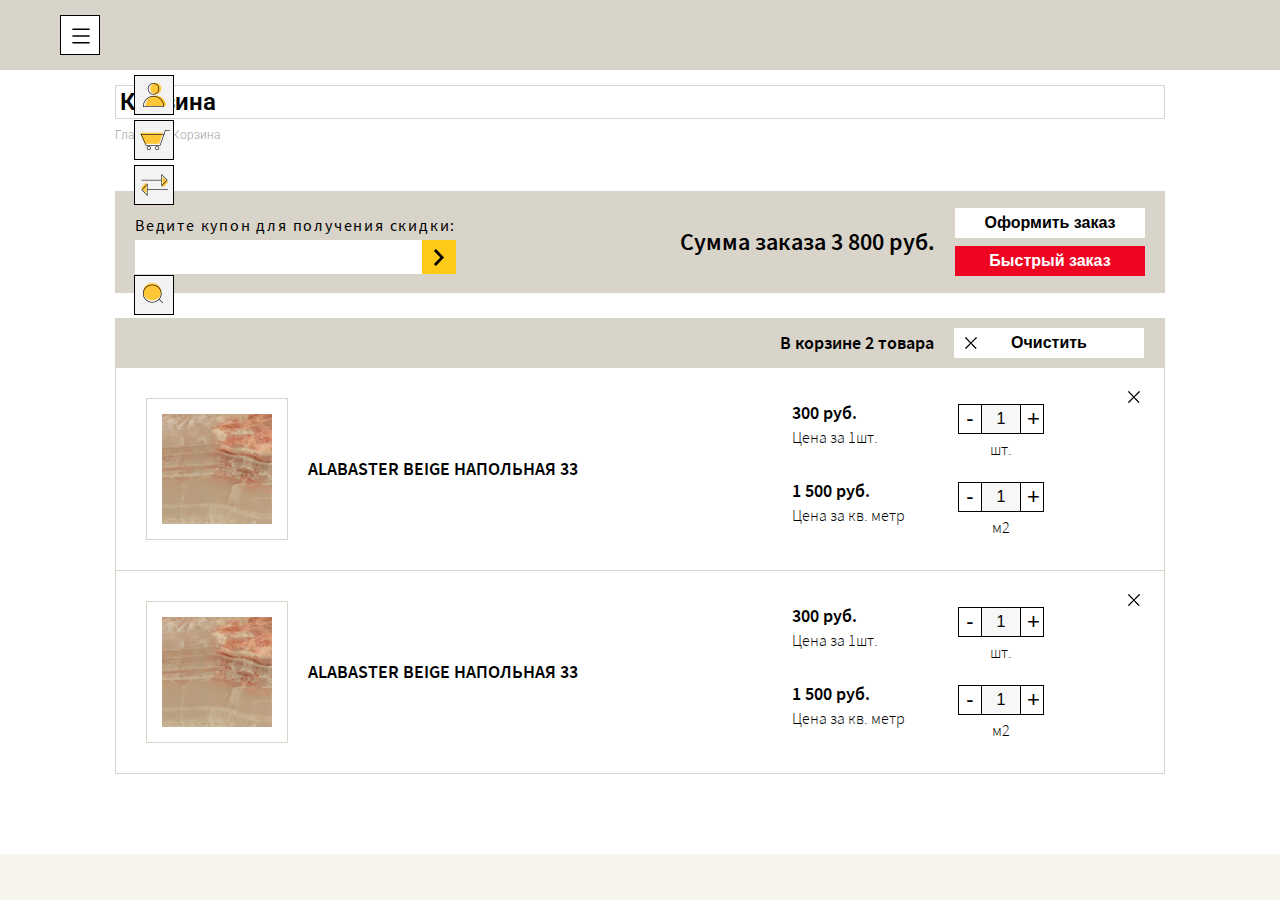
==== commit 71017bad: "add project" ====
--- a/basket.html
+++ b/basket.html
@@ -84,19 +84,23 @@
 </header>
 <!--END HEADER-->
 
-<div class="sidebar lg-hide">
-    <ul>
-        <li><a href="#"><img src="images/icons/icon-personal-area.png" alt="ЛК"> <span class="description">Личный кабинет</span></a>
-        </li>
-        <li><a href="#"><img src="images/icons/icon-basket.png" alt="Корзина"> <span
-                class="description">Корзина</span></a>
-        </li>
-        <li><a href="#"><img src="images/icons/icon-comparison.png" alt="Сравнение"> <span
-                class="description">Сравнение</span></a></li>
-        <li class="last-item"><div class="search"><img src="images/icons/icon-search.png" alt="Поиск"></div><span
-                class="description hide-click"><input
-                type="text" class="search-area" placeholder="Поиск"></span></li>
-    </ul>
+<div class="sidebar-bg wrapper-big">
+    <div class="sidebar lg-hide">
+        <ul>
+            <li><a href="#"><img src="images/icons/icon-personal-area.png" alt="ЛК"> <span class="description">Личный кабинет</span></a>
+            </li>
+            <li><a href="#"><img src="images/icons/icon-basket.png" alt="Корзина"> <span
+                    class="description">Корзина</span></a>
+            </li>
+            <li><a href="#"><img src="images/icons/icon-comparison.png" alt="Сравнение"> <span
+                    class="description">Сравнение</span></a></li>
+            <li class="last-item">
+                <div class="search"><img src="images/icons/icon-search.png" alt="Поиск"></div>
+                <span
+                        class="description hide-click"><input
+                        type="text" class="search-area" placeholder="Поиск"></span></li>
+        </ul>
+    </div>
 </div>
 
 <section id="basket">
--- a/css/style.css
+++ b/css/style.css
@@ -240,20 +240,34 @@
   color: #a2a2a2;
 }
 
-.sidebar {
+.sidebar-bg {
   position: fixed;
-  left: 109px;
-  top: 375px;
+  left: 8.1%;
+}
+
+.sidebar-bg.top-sidebar {
+  top: 10%;
+  left: 6.2%;
+}
+
+.sidebar-bg.top-down {
+  -webkit-transition: all .4s;
+  -o-transition: all .4s;
+  transition: all .4s;
+  top: 400px;
+}
+
+.sidebar-bg .sidebar {
   z-index: 2;
 }
 
 @media screen and (max-width: 1456px) {
-  .sidebar {
+  .sidebar-bg .sidebar {
     left: 10px;
   }
 }
 
-.sidebar ul {
+.sidebar-bg .sidebar ul {
   display: -webkit-box;
   display: -ms-flexbox;
   display: flex;
@@ -263,7 +277,7 @@
   flex-direction: column;
 }
 
-.sidebar ul li {
+.sidebar-bg .sidebar ul li {
   margin-top: 5px;
   z-index: 9;
   display: -webkit-box;
@@ -271,15 +285,15 @@
   display: flex;
 }
 
-.sidebar ul li.last-item {
+.sidebar-bg .sidebar ul li.last-item {
   margin-top: 70px;
 }
 
-.sidebar ul li.last-item .hide-click {
+.sidebar-bg .sidebar ul li.last-item .hide-click {
   display: none;
 }
 
-.sidebar ul li.last-item .search-area {
+.sidebar-bg .sidebar ul li.last-item .search-area {
   width: 100px;
   height: 40px;
   -webkit-box-sizing: border-box;
@@ -289,13 +303,13 @@
   padding: 0 5px;
 }
 
-.sidebar ul li a {
+.sidebar-bg .sidebar ul li a {
   display: -webkit-box;
   display: -ms-flexbox;
   display: flex;
 }
 
-.sidebar ul li a .description {
+.sidebar-bg .sidebar ul li a .description {
   display: none;
   -webkit-box-sizing: border-box;
   box-sizing: border-box;
@@ -313,13 +327,13 @@
   border-left: none;
 }
 
-.sidebar ul li a .description:hover {
+.sidebar-bg .sidebar ul li a .description:hover {
   display: -webkit-box;
   display: -ms-flexbox;
   display: flex;
 }
 
-.sidebar ul li a img:hover + .description {
+.sidebar-bg .sidebar ul li a img:hover + .description {
   display: -webkit-box;
   display: -ms-flexbox;
   display: flex;
@@ -854,10 +868,20 @@
   background: #d9d4c9;
 }
 
+#header.bg {
+  background: #f6f4ed;
+}
+
 @media screen and (max-width: 780px) {
   #header {
     background: #f6f4ed;
   }
+}
+
+#header .container {
+  max-width: 1280px;
+  padding: 0 30px;
+  margin: 0 auto;
 }
 
 @media screen and (max-width: 780px) {
@@ -1040,6 +1064,7 @@
 
 #header .container .top {
   padding: 15px 0;
+  background: #d9d4c9;
 }
 
 .drop-menu,
@@ -1052,7 +1077,7 @@
 
 .drop-menu .bg-grey,
 .menu-header .bg-grey {
-  padding-left: 100px;
+  padding-left: 30px;
 }
 
 @media screen and (max-width: 960px) {
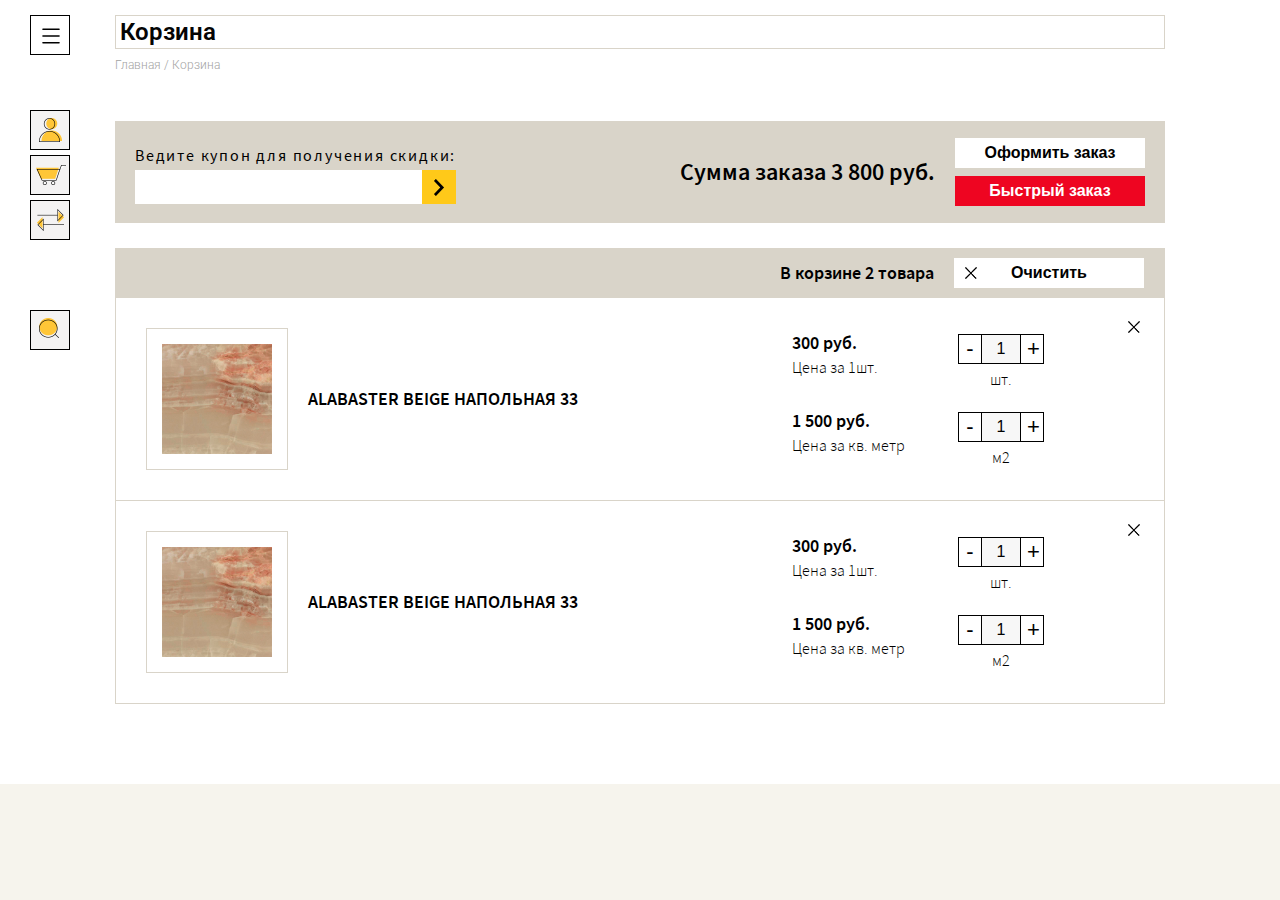
==== commit 5f4a7f72: "add project" ====
--- a/basket.html
+++ b/basket.html
@@ -19,12 +19,12 @@
 </head>
 <body>
 <!--HEADER-->
-<header id="header">
+<header id="header" class="bg">
     <div class="container">
-        <div class="top">
-            <div class="wrapper-big">
+        <div class="top bg-none other-none">
+            <div class="wrapper-big offset-none">
                 <div class="row__aic">
-                    <div class="mobile-menu-toggle">
+                    <div class="mobile-menu-toggle lg-show">
                         <svg class="ham hamRotate ham-burger" viewBox="0 0 100 100" width="40"
                              onclick="this.classList.toggle('active')">
                             <path
@@ -53,9 +53,45 @@
                         <input type="text" class="search-input" placeholder="Поиск">
                     </div>
                 </div>
-            </div>
-        </div>
-        <div class="menu-header">
+                <div class="sidebar-bg top-sidebar sidebar-other-page">
+                    <div class="sidebar lg-hide">
+                        <ul>
+                            <li class="burger">
+                                <div class="mobile-menu-toggle">
+                                    <svg class="ham hamRotate ham-burger" viewBox="0 0 100 100" width="40"
+                                         onclick="this.classList.toggle('active')">
+                                        <path
+                                                class="line top"
+                                                d="m 30,33 h 40 c 3.722839,0 7.5,3.126468 7.5,8.578427 0,5.451959 -2.727029,8.421573 -7.5,8.421573 h -20"/>
+                                        <path
+                                                class="line middle"
+                                                d="m 30,50 h 40"/>
+                                        <path
+                                                class="line bottom"
+                                                d="m 70,67 h -40 c 0,0 -7.5,-0.802118 -7.5,-8.365747 0,-7.563629 7.5,-8.634253 7.5,-8.634253 h 20"/>
+                                    </svg>
+
+                                </div>
+                            </li>
+                            <li><a href="#"><img src="images/icons/icon-personal-area.png" alt="ЛК"> <span
+                                    class="description">Личный кабинет</span></a>
+                            </li>
+                            <li><a href="#"><img src="images/icons/icon-basket.png" alt="Корзина"> <span
+                                    class="description">Корзина</span></a>
+                            </li>
+                            <li><a href="#"><img src="images/icons/icon-comparison.png" alt="Сравнение"> <span
+                                    class="description">Сравнение</span></a></li>
+                            <li class="last-item">
+                                <div class="search"><img src="images/icons/icon-search.png" alt="Поиск"></div>
+                                <span
+                                        class="description hide-click"><input
+                                        type="text" class="search-area" placeholder="Поиск"></span></li>
+                        </ul>
+                    </div>
+                </div>
+            </div>
+        </div>
+        <div class="menu-header other-page">
             <div class="row">
                 <div class="description-bg">
                     <div class="bg-grey">
@@ -78,30 +114,13 @@
                         </div>
                     </div>
                 </div>
-            </div>
+
+            </div>
+
         </div>
     </div>
 </header>
 <!--END HEADER-->
-
-<div class="sidebar-bg wrapper-big">
-    <div class="sidebar lg-hide">
-        <ul>
-            <li><a href="#"><img src="images/icons/icon-personal-area.png" alt="ЛК"> <span class="description">Личный кабинет</span></a>
-            </li>
-            <li><a href="#"><img src="images/icons/icon-basket.png" alt="Корзина"> <span
-                    class="description">Корзина</span></a>
-            </li>
-            <li><a href="#"><img src="images/icons/icon-comparison.png" alt="Сравнение"> <span
-                    class="description">Сравнение</span></a></li>
-            <li class="last-item">
-                <div class="search"><img src="images/icons/icon-search.png" alt="Поиск"></div>
-                <span
-                        class="description hide-click"><input
-                        type="text" class="search-area" placeholder="Поиск"></span></li>
-        </ul>
-    </div>
-</div>
 
 <section id="basket">
     <div class="wrapper">
@@ -254,7 +273,7 @@
             <label for="check100">Я согласен на обработку персональных данных</label>
         </div>
         <a href="#thanks" class="open-thanks">
-        <input class="styles-button" type="button" value="Отправить">
+            <input class="styles-button" type="button" value="Отправить">
         </a>
     </div>
 </div>
@@ -289,7 +308,7 @@
         <div class="block-checkbox">
             <input type="checkbox" id="check74" name="check">
             <label class="show-more-inf" for="check74">Ввест данные человека, <br>
-            который заберет заказ вместо вас</label>
+                который заберет заказ вместо вас</label>
         </div>
         <div class="hide-inf">
             <div class="row">
@@ -308,7 +327,7 @@
             </div>
         </div>
         <a href="#thanks" class="open-thanks">
-        <input class="styles-button" type="button" value="Оформить заказ">
+            <input class="styles-button" type="button" value="Оформить заказ">
         </a>
     </div>
 </div>
--- a/css/style.css
+++ b/css/style.css
@@ -102,14 +102,30 @@
 }
 
 h1 {
+  font-family: 'Roboto', sans-serif;
+  font-weight: 600;
+  padding: 4px;
+  color: #040404;
   font-size: 24px;
-  line-height: 24px;
-  color: #040404;
-}
-
-@media screen and (max-width: 560px) {
+  border: 1px solid #d9d4c9;
+}
+
+@media screen and (max-width: 780px) {
   h1 {
-    font-size: 16px;
+    padding: 4px 15px;
+  }
+}
+
+@media screen and (max-width: 560px) {
+  h1 {
+    border: none;
+    border-bottom: 1px solid #d9d4c9;
+  }
+}
+
+@media screen and (max-width: 780px) {
+  .way {
+    padding: 0 15px;
   }
 }
 
@@ -240,23 +256,6 @@
   color: #a2a2a2;
 }
 
-.sidebar-bg {
-  position: fixed;
-  left: 8.1%;
-}
-
-.sidebar-bg.top-sidebar {
-  top: 10%;
-  left: 6.2%;
-}
-
-.sidebar-bg.top-down {
-  -webkit-transition: all .4s;
-  -o-transition: all .4s;
-  transition: all .4s;
-  top: 400px;
-}
-
 .sidebar-bg .sidebar {
   z-index: 2;
 }
@@ -283,6 +282,10 @@
   display: -webkit-box;
   display: -ms-flexbox;
   display: flex;
+}
+
+.sidebar-bg .sidebar ul li.burger {
+  margin-bottom: 50px;
 }
 
 .sidebar-bg .sidebar ul li.last-item {
@@ -869,6 +872,10 @@
 }
 
 #header.bg {
+  background: #fff;
+}
+
+#header.bg-white {
   background: #f6f4ed;
 }
 
@@ -882,6 +889,38 @@
   max-width: 1280px;
   padding: 0 30px;
   margin: 0 auto;
+  position: relative;
+}
+
+@media screen and (max-width: 1100px) {
+  #header .container .wrapper-big.offset-none {
+    padding: 0;
+  }
+}
+
+#header .container .sidebar-bg {
+  position: fixed;
+  top: 300px;
+  width: 4em;
+  margin-left: -30px;
+}
+
+#header .container .sidebar-bg.sidebar-other-page {
+  top: 10px;
+}
+
+#header .container .sidebar-bg.sidebar-other-page.top-offset {
+  -webkit-transition: all .4s;
+  -o-transition: all .4s;
+  transition: all .4s;
+  top: 300px;
+}
+
+#header .container .sidebar-bg.offset-top-main {
+  top: 380px;
+  -webkit-transition: all .4s;
+  -o-transition: all .4s;
+  transition: all .4s;
 }
 
 @media screen and (max-width: 780px) {
@@ -1067,6 +1106,20 @@
   background: #d9d4c9;
 }
 
+#header .container .top.bg-none {
+  background: #fff;
+}
+
+#header .container .top.other-none {
+  padding: 0;
+}
+
+@media screen and (max-width: 1100px) {
+  #header .container .top.other-none {
+    padding: 10px 0;
+  }
+}
+
 .drop-menu,
 .menu-header {
   display: block;
@@ -1172,6 +1225,24 @@
 .drop-menu .block-with-menu .telephone p,
 .menu-header .block-with-menu .telephone p {
   color: #282122;
+}
+
+.drop-menu.menu-header.other-page,
+.menu-header.menu-header.other-page {
+  position: fixed;
+  top: 0;
+  width: 1280px;
+  margin: 0 auto;
+  -webkit-box-shadow: 17px 17px 40px -4px rgba(0, 0, 0, 0.75);
+  box-shadow: 17px 17px 40px -4px rgba(0, 0, 0, 0.75);
+}
+
+@media screen and (max-width: 1100px) {
+  .drop-menu.menu-header.other-page,
+  .menu-header.menu-header.other-page {
+    position: static;
+    width: 100%;
+  }
 }
 
 @media screen and (max-width: 960px) {
@@ -1599,6 +1670,12 @@
 #to-designers {
   background: #fff;
   padding-top: 15px;
+}
+
+@media screen and (max-width: 780px) {
+  #to-designers {
+    padding-top: 80px;
+  }
 }
 
 #to-designers .container h1 {
@@ -3390,32 +3467,6 @@
   }
 }
 
-#basket .container h1 {
-  font-family: 'Roboto', sans-serif;
-  font-weight: 600;
-  padding: 4px;
-  border: 1px solid #d9d4c9;
-}
-
-@media screen and (max-width: 780px) {
-  #basket .container h1 {
-    padding: 4px 15px;
-  }
-}
-
-@media screen and (max-width: 560px) {
-  #basket .container h1 {
-    border: none;
-    border-bottom: 1px solid #d9d4c9;
-  }
-}
-
-@media screen and (max-width: 780px) {
-  #basket .container .way {
-    padding: 0 15px;
-  }
-}
-
 #basket .container .style-btn-basket {
   width: 190px;
   height: 30px;
@@ -3760,7 +3811,7 @@
 
 @media screen and (max-width: 780px) {
   #products {
-    padding-top: 62px;
+    padding-top: 42px;
   }
 }
 
@@ -4102,12 +4153,6 @@
   }
 }
 
-@media screen and (max-width: 780px) {
-  #products .container .filter-products {
-    padding: 0 15px;
-  }
-}
-
 @media screen and (max-width: 560px) {
   #products .container .filter-products {
     background: #f6f4ed;
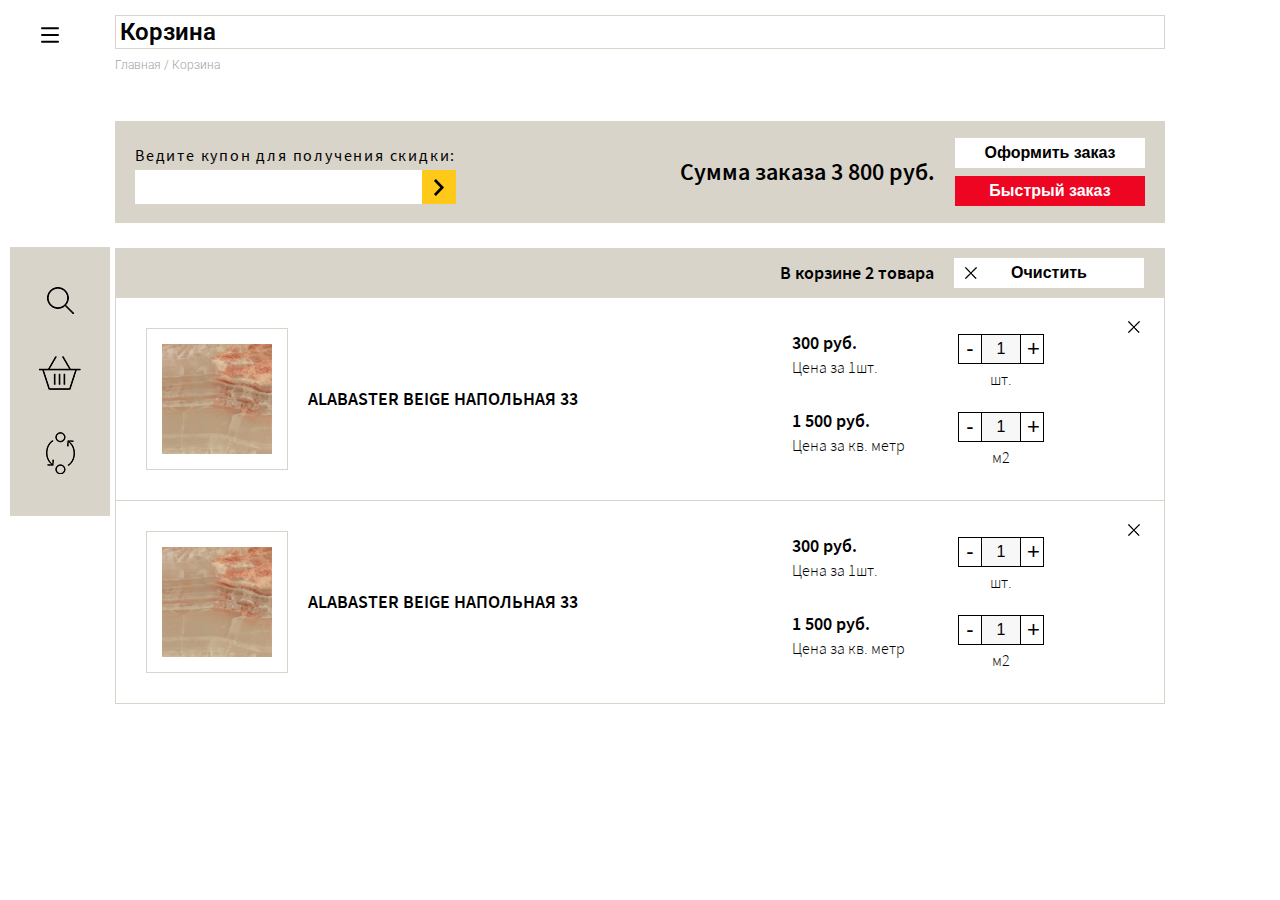
==== commit ff4c5211: "add project" ====
--- a/basket.html
+++ b/basket.html
@@ -18,7 +18,6 @@
     <title>Cafel</title>
 </head>
 <body>
-<!--HEADER-->
 <header id="header" class="bg">
     <div class="container">
         <div class="top bg-none other-none">
@@ -38,10 +37,11 @@
                                     d="m 70,67 h -40 c 0,0 -7.5,-0.802118 -7.5,-8.365747 0,-7.563629 7.5,-8.634253 7.5,-8.634253 h 20"/>
                         </svg>
                     </div>
+                    <div class="block-input hide">
+                        <input type="text" class="input-search-head" placeholder="Поиск по каталогу">
+                    </div>
                     <div class="menu-chose lg-show">
                         <ul>
-                            <li><a href="#"><img src="images/icons/icon-personal-area.png" alt="ЛК"> </a>
-                            </li>
                             <li><a href="#"><img src="images/icons/icon-basket.png" alt="Корзина"></a>
                             </li>
                             <li><a href="#"><img src="images/icons/icon-comparison.png" alt="Сравнение"></a>
@@ -53,45 +53,9 @@
                         <input type="text" class="search-input" placeholder="Поиск">
                     </div>
                 </div>
-                <div class="sidebar-bg top-sidebar sidebar-other-page">
-                    <div class="sidebar lg-hide">
-                        <ul>
-                            <li class="burger">
-                                <div class="mobile-menu-toggle">
-                                    <svg class="ham hamRotate ham-burger" viewBox="0 0 100 100" width="40"
-                                         onclick="this.classList.toggle('active')">
-                                        <path
-                                                class="line top"
-                                                d="m 30,33 h 40 c 3.722839,0 7.5,3.126468 7.5,8.578427 0,5.451959 -2.727029,8.421573 -7.5,8.421573 h -20"/>
-                                        <path
-                                                class="line middle"
-                                                d="m 30,50 h 40"/>
-                                        <path
-                                                class="line bottom"
-                                                d="m 70,67 h -40 c 0,0 -7.5,-0.802118 -7.5,-8.365747 0,-7.563629 7.5,-8.634253 7.5,-8.634253 h 20"/>
-                                    </svg>
-
-                                </div>
-                            </li>
-                            <li><a href="#"><img src="images/icons/icon-personal-area.png" alt="ЛК"> <span
-                                    class="description">Личный кабинет</span></a>
-                            </li>
-                            <li><a href="#"><img src="images/icons/icon-basket.png" alt="Корзина"> <span
-                                    class="description">Корзина</span></a>
-                            </li>
-                            <li><a href="#"><img src="images/icons/icon-comparison.png" alt="Сравнение"> <span
-                                    class="description">Сравнение</span></a></li>
-                            <li class="last-item">
-                                <div class="search"><img src="images/icons/icon-search.png" alt="Поиск"></div>
-                                <span
-                                        class="description hide-click"><input
-                                        type="text" class="search-area" placeholder="Поиск"></span></li>
-                        </ul>
-                    </div>
-                </div>
-            </div>
-        </div>
-        <div class="menu-header other-page">
+            </div>
+        </div>
+        <div class="menu-header other-page sidebar-other-page">
             <div class="row">
                 <div class="description-bg">
                     <div class="bg-grey">
@@ -114,17 +78,45 @@
                         </div>
                     </div>
                 </div>
-
-            </div>
-
+            </div>
         </div>
     </div>
 </header>
 <!--END HEADER-->
 
 <section id="basket">
+    <div class="wrapper-big">
+        <div class="sidebar-bg top-sidebar sidebar-other-page">
+            <div class="sidebar lg-hide">
+                <ul>
+                    <li>
+                        <div class="search"><img src="images/icons/icon-search.png" alt="Поиск"></div>
+                        <span
+                                class="description hide-click"> <input type="text" class="search-sidebar" placeholder="Поиск"></span></li>
+
+                    <li><a href="#"><img src="images/icons/icon-basket.png" alt="Корзина"> </a>
+                    </li>
+                    <li><a href="#"><img src="images/icons/icon-comparison.png" alt="Сравнение"> </a></li>
+                </ul>
+            </div>
+        </div>
+    </div>
     <div class="wrapper">
         <div class="container">
+            <div class="mobile-menu-toggle lg-hide">
+                <svg class="ham hamRotate ham-burger" viewBox="0 0 100 100" width="40"
+                     onclick="this.classList.toggle('active')">
+                    <path
+                            class="line top"
+                            d="m 30,33 h 40 c 3.722839,0 7.5,3.126468 7.5,8.578427 0,5.451959 -2.727029,8.421573 -7.5,8.421573 h -20"/>
+                    <path
+                            class="line middle"
+                            d="m 30,50 h 40"/>
+                    <path
+                            class="line bottom"
+                            d="m 70,67 h -40 c 0,0 -7.5,-0.802118 -7.5,-8.365747 0,-7.563629 7.5,-8.634253 7.5,-8.634253 h 20"/>
+                </svg>
+            </div>
             <h1>
                 Корзина
             </h1>
--- a/css/style.css
+++ b/css/style.css
@@ -42,7 +42,7 @@
 
 body {
   font-family: 'Source Sans Pro', sans-serif;
-  background: #f6f4ed;
+  background: #fff;
 }
 
 .wrapper {
@@ -256,6 +256,107 @@
   color: #a2a2a2;
 }
 
+.mobile-menu-toggle {
+  width: 40px;
+  height: 40px;
+  -webkit-box-sizing: border-box;
+  box-sizing: border-box;
+  z-index: 200;
+}
+
+.mobile-menu-toggle .ham {
+  cursor: pointer;
+  -webkit-tap-highlight-color: transparent;
+  -webkit-transition: -webkit-transform 400ms;
+  transition: -webkit-transform 400ms;
+  -o-transition: transform 400ms;
+  transition: transform 400ms;
+  transition: transform 400ms, -webkit-transform 400ms;
+  -moz-user-select: none;
+  -webkit-user-select: none;
+  -ms-user-select: none;
+  user-select: none;
+}
+
+.mobile-menu-toggle .hamRotate.active {
+  -webkit-transform: rotate(45deg);
+  -ms-transform: rotate(45deg);
+  transform: rotate(45deg);
+}
+
+.mobile-menu-toggle .hamRotate180.active {
+  -webkit-transform: rotate(180deg);
+  -ms-transform: rotate(180deg);
+  transform: rotate(180deg);
+}
+
+.mobile-menu-toggle .line {
+  fill: none;
+  -webkit-transition: stroke-dasharray 400ms, stroke-dashoffset 400ms;
+  -o-transition: stroke-dasharray 400ms, stroke-dashoffset 400ms;
+  transition: stroke-dasharray 400ms, stroke-dashoffset 400ms;
+  stroke: #000;
+  stroke-width: 5;
+  stroke-linecap: round;
+}
+
+.mobile-menu-toggle .ham-burger .top {
+  stroke-dasharray: 40 160;
+}
+
+.mobile-menu-toggle .ham-burger .middle {
+  stroke-dasharray: 40 142;
+  -webkit-transform-origin: 50%;
+  -ms-transform-origin: 50%;
+  transform-origin: 50%;
+  -webkit-transition: -webkit-transform 400ms;
+  transition: -webkit-transform 400ms;
+  -o-transition: transform 400ms;
+  transition: transform 400ms;
+  transition: transform 400ms, -webkit-transform 400ms;
+}
+
+.mobile-menu-toggle .ham-burger .bottom {
+  stroke-dasharray: 40 85;
+  -webkit-transform-origin: 50%;
+  -ms-transform-origin: 50%;
+  transform-origin: 50%;
+  -webkit-transition: stroke-dashoffset 400ms, -webkit-transform 400ms;
+  transition: stroke-dashoffset 400ms, -webkit-transform 400ms;
+  -o-transition: transform 400ms, stroke-dashoffset 400ms;
+  transition: transform 400ms, stroke-dashoffset 400ms;
+  transition: transform 400ms, stroke-dashoffset 400ms, -webkit-transform 400ms;
+}
+
+.mobile-menu-toggle .ham-burger.active .top {
+  stroke-dashoffset: -64px;
+}
+
+.mobile-menu-toggle .ham-burger.active .middle {
+  -webkit-transform: rotate(90deg);
+  -ms-transform: rotate(90deg);
+  transform: rotate(90deg);
+}
+
+.mobile-menu-toggle .ham-burger.active .bottom {
+  stroke-dashoffset: -64px;
+}
+
+.sidebar-bg {
+  width: 100px;
+  -webkit-box-sizing: border-box;
+  box-sizing: border-box;
+  background: #d9d4c9;
+  z-index: 9;
+}
+
+.sidebar-bg.top-offset {
+  top: 430px !important;
+  -webkit-transition: all .4s;
+  -o-transition: all .4s;
+  transition: all .4s;
+}
+
 .sidebar-bg .sidebar {
   z-index: 2;
 }
@@ -267,6 +368,7 @@
 }
 
 .sidebar-bg .sidebar ul {
+  padding: 20px 0;
   display: -webkit-box;
   display: -ms-flexbox;
   display: flex;
@@ -274,10 +376,13 @@
   -webkit-box-direction: normal;
   -ms-flex-direction: column;
   flex-direction: column;
+  -webkit-box-align: center;
+  -ms-flex-align: center;
+  align-items: center;
 }
 
 .sidebar-bg .sidebar ul li {
-  margin-top: 5px;
+  margin: 20px 0;
   z-index: 9;
   display: -webkit-box;
   display: -ms-flexbox;
@@ -288,58 +393,52 @@
   margin-bottom: 50px;
 }
 
-.sidebar-bg .sidebar ul li.last-item {
-  margin-top: 70px;
-}
-
-.sidebar-bg .sidebar ul li.last-item .hide-click {
+.sidebar-bg .sidebar ul li .search {
+  position: relative;
+}
+
+.sidebar-bg .sidebar ul li .description {
   display: none;
-}
-
-.sidebar-bg .sidebar ul li.last-item .search-area {
-  width: 100px;
-  height: 40px;
-  -webkit-box-sizing: border-box;
-  box-sizing: border-box;
-  border: 1px solid #000;
-  border-left: none;
-  padding: 0 5px;
+  position: absolute;
+  top: 0;
+  left: 100px;
+  z-index: 645;
+  padding: 35px 0;
+  background: #d9d4c9;
+}
+
+.sidebar-bg .sidebar ul li .description .search-sidebar {
+  height: 29px;
+  z-index: 644;
+  padding: 0 15px;
+  border: none;
+  font-size: 18px;
+  color: #000;
+  background: #d9d4c9;
 }
 
 .sidebar-bg .sidebar ul li a {
+  position: relative;
+}
+
+.sidebar-bg .sidebar ul li a .alert-count {
+  width: 26px;
+  height: 20px;
   display: -webkit-box;
   display: -ms-flexbox;
   display: flex;
-}
-
-.sidebar-bg .sidebar ul li a .description {
-  display: none;
-  -webkit-box-sizing: border-box;
-  box-sizing: border-box;
-  height: 40px;
-  width: 100px;
   -webkit-box-align: center;
   -ms-flex-align: center;
   align-items: center;
   -webkit-box-pack: center;
   -ms-flex-pack: center;
   justify-content: center;
-  color: #000;
-  font-size: 12px;
-  border: 1px solid #000;
-  border-left: none;
-}
-
-.sidebar-bg .sidebar ul li a .description:hover {
-  display: -webkit-box;
-  display: -ms-flexbox;
-  display: flex;
-}
-
-.sidebar-bg .sidebar ul li a img:hover + .description {
-  display: -webkit-box;
-  display: -ms-flexbox;
-  display: flex;
+  color: #fff;
+  position: absolute;
+  top: 0;
+  right: -5px;
+  border-radius: 16px;
+  background: #ff0000;
 }
 
 .form-feedback {
@@ -514,6 +613,7 @@
 
 .block-product .name {
   padding: 8px 5px;
+  font-weight: 600;
   border-bottom: 2px solid #f6f6f5;
 }
 
@@ -551,6 +651,10 @@
   .block-product .block-price .with-discount {
     padding: 5px 5px;
   }
+}
+
+.block-product .block-price .with-discount.yellow {
+  background: #ffc637;
 }
 
 .block-product.bigger {
@@ -569,12 +673,6 @@
 }
 
 @media screen and (max-width: 560px) {
-  .block-product.bigger {
-    margin: 0;
-  }
-}
-
-@media screen and (max-width: 560px) {
   .block-product.bigger:nth-child(even) {
     margin-left: 5px;
   }
@@ -584,22 +682,32 @@
   .block-product.bigger:nth-child(odd) {
     margin-right: 5px;
   }
-}
-
-.block-product.bigger > * {
-  font-size: 12px;
 }
 
 .block-product.bigger .name,
 .block-product.bigger .materials-block,
 .block-product.bigger .block-factory,
 .block-product.bigger .block-type {
+  font-size: 12px;
   padding-left: 10px;
   padding-right: 10px;
 }
 
+@media screen and (max-width: 560px) {
+  .block-product.bigger .name,
+  .block-product.bigger .materials-block,
+  .block-product.bigger .block-factory,
+  .block-product.bigger .block-type {
+    font-size: 8px;
+  }
+}
+
 .block-product.bigger .name {
   padding: 25px 10px 8px;
+}
+
+.block-product.bigger .sale-alert {
+  font-size: 12px;
 }
 
 .block-product.bigger .block-price {
@@ -608,8 +716,7 @@
 }
 
 .block-product.main-page {
-  background: #f7f7f7;
-  padding-bottom: 20px;
+  background: #fff;
   -ms-flex-preferred-size: 220px;
   flex-basis: 220px;
   margin-top: 30px;
@@ -640,6 +747,60 @@
   .block-product.main-page .name {
     font-size: 8px;
   }
+}
+
+@media screen and (max-width: 560px) {
+  .block-product.main-page .block-price {
+    display: none;
+  }
+}
+
+.block-product.main-page .block-price .without-discount {
+  text-decoration: none;
+  font-size: 14px;
+}
+
+.block-product.main-page .block-price .add-to-compare {
+  padding: 15px;
+  border: none;
+  -ms-flex-preferred-size: 45%;
+  flex-basis: 45%;
+  display: -webkit-box;
+  display: -ms-flexbox;
+  display: flex;
+  -webkit-box-align: center;
+  -ms-flex-align: center;
+  align-items: center;
+  background: #d9d4c9;
+  font-weight: 600;
+}
+
+.block-product.main-page .block-price .add-to-compare img {
+  -webkit-transform: rotate(180deg);
+  -ms-transform: rotate(180deg);
+  transform: rotate(180deg);
+  padding-right: 15px;
+}
+
+.block-product.main-page .block-price .add-to-compare-two {
+  border: 1px solid #000;
+  font-size: 12px;
+  background: inherit;
+  padding: 9px;
+}
+
+.block-product.main-page .block-price .add-to-compare-two .col {
+  -webkit-box-align: end;
+  -ms-flex-align: end;
+  align-items: flex-end;
+}
+
+.block-product.main-page .block-price .add-to-compare-two .bold {
+  font-weight: 600;
+}
+
+.block-product.main-page .block-price .add-to-compare-two img {
+  padding-left: 15px;
 }
 
 .block-product.main-page .materials-block,
@@ -868,7 +1029,6 @@
 
 #header {
   position: relative;
-  background: #d9d4c9;
 }
 
 #header.bg {
@@ -876,7 +1036,29 @@
 }
 
 #header.bg-white {
-  background: #f6f4ed;
+  background: #f7f7f7;
+}
+
+#header .telephone {
+  display: -webkit-box;
+  display: -ms-flexbox;
+  display: flex;
+  -webkit-box-align: center;
+  -ms-flex-align: center;
+  align-items: center;
+  font-weight: 600;
+  margin-left: 8px;
+  width: 106px;
+  -ms-flex-negative: 0;
+  flex-shrink: 0;
+}
+
+#header .telephone img {
+  padding-right: 10px;
+}
+
+#header .telephone p {
+  color: #282122;
 }
 
 @media screen and (max-width: 780px) {
@@ -892,16 +1074,114 @@
   position: relative;
 }
 
+@media screen and (max-width: 780px) {
+  #header .container {
+    padding: 0 15px;
+  }
+}
+
 @media screen and (max-width: 1100px) {
   #header .container .wrapper-big.offset-none {
     padding: 0;
   }
 }
 
+#header .container .menu-txt {
+  text-transform: uppercase;
+  font-weight: 600;
+  font-size: 16px;
+}
+
+#header .container .menu-txt.margin-fix {
+  margin-right: auto;
+}
+
+#header .container .block-input {
+  width: 100%;
+  position: relative;
+  margin-left: 8px;
+}
+
+@media screen and (max-width: 1100px) {
+  #header .container .block-input {
+    display: none;
+    position: absolute;
+    left: 0;
+    width: 98%;
+    z-index: 222;
+    margin-right: 8px;
+  }
+}
+
+#header .container .block-input.hide {
+  display: none;
+}
+
+#header .container .block-input.only-show {
+  display: -webkit-box;
+  display: -ms-flexbox;
+  display: flex;
+}
+
+@media screen and (max-width: 1100px) {
+  #header .container .block-input.only-show {
+    position: -webkit-sticky;
+    position: sticky;
+  }
+}
+
+@media screen and (max-width: 780px) {
+  #header .container .block-input.only-show {
+    display: none;
+    position: absolute;
+  }
+}
+
+#header .container .block-input.active:before {
+  -webkit-filter: brightness(0.1);
+  filter: brightness(0.1);
+}
+
+#header .container .block-input:before {
+  content: '';
+  position: absolute;
+  background: url("../images/icons/icon-lens.png") no-repeat;
+  width: 29px;
+  height: 28px;
+  right: 17px;
+  top: 10px;
+}
+
+#header .container .block-input .input-search-head {
+  height: 48px;
+  width: 100%;
+  -webkit-box-sizing: border-box;
+  box-sizing: border-box;
+  border: none;
+  padding: 0 80px 0 25px;
+  font-size: 16px;
+  color: #282122;
+  margin-right: 8px;
+}
+
+#header .container .block-input .input-search-head::-webkit-input-placeholder {
+  font-size: 16px;
+  text-transform: uppercase;
+  font-weight: 500;
+  color: #d9d4c9;
+}
+
+@media screen and (max-width: 780px) {
+  #header .container .block-input .input-search-head {
+    padding-right: 55px;
+    width: 100%;
+    background: #f6f4ed;
+  }
+}
+
 #header .container .sidebar-bg {
   position: fixed;
   top: 300px;
-  width: 4em;
   margin-left: -30px;
 }
 
@@ -927,12 +1207,6 @@
   #header .container {
     padding: 0;
   }
-}
-
-#header .container .row__aic {
-  -webkit-box-pack: start;
-  -ms-flex-pack: start;
-  justify-content: flex-start;
 }
 
 @media screen and (max-width: 780px) {
@@ -947,102 +1221,13 @@
     width: 100%;
     -webkit-box-sizing: border-box;
     box-sizing: border-box;
-    z-index: 9;
+    z-index: 540;
     background: #d9d4c9;
   }
-}
-
-#header .container .mobile-menu-toggle {
-  width: 40px;
-  height: 40px;
-  -webkit-box-sizing: border-box;
-  box-sizing: border-box;
-  border: 1px solid #000;
-  background: #fff;
-  z-index: 4;
-}
-
-#header .container .mobile-menu-toggle .ham {
-  cursor: pointer;
-  -webkit-tap-highlight-color: transparent;
-  -webkit-transition: -webkit-transform 400ms;
-  transition: -webkit-transform 400ms;
-  -o-transition: transform 400ms;
-  transition: transform 400ms;
-  transition: transform 400ms, -webkit-transform 400ms;
-  -moz-user-select: none;
-  -webkit-user-select: none;
-  -ms-user-select: none;
-  user-select: none;
-}
-
-#header .container .mobile-menu-toggle .hamRotate.active {
-  -webkit-transform: rotate(45deg);
-  -ms-transform: rotate(45deg);
-  transform: rotate(45deg);
-}
-
-#header .container .mobile-menu-toggle .hamRotate180.active {
-  -webkit-transform: rotate(180deg);
-  -ms-transform: rotate(180deg);
-  transform: rotate(180deg);
-}
-
-#header .container .mobile-menu-toggle .line {
-  fill: none;
-  -webkit-transition: stroke-dasharray 400ms, stroke-dashoffset 400ms;
-  -o-transition: stroke-dasharray 400ms, stroke-dashoffset 400ms;
-  transition: stroke-dasharray 400ms, stroke-dashoffset 400ms;
-  stroke: #000;
-  stroke-width: 4;
-  stroke-linecap: round;
-}
-
-#header .container .mobile-menu-toggle .ham-burger .top {
-  stroke-dasharray: 40 160;
-}
-
-#header .container .mobile-menu-toggle .ham-burger .middle {
-  stroke-dasharray: 40 142;
-  -webkit-transform-origin: 50%;
-  -ms-transform-origin: 50%;
-  transform-origin: 50%;
-  -webkit-transition: -webkit-transform 400ms;
-  transition: -webkit-transform 400ms;
-  -o-transition: transform 400ms;
-  transition: transform 400ms;
-  transition: transform 400ms, -webkit-transform 400ms;
-}
-
-#header .container .mobile-menu-toggle .ham-burger .bottom {
-  stroke-dasharray: 40 85;
-  -webkit-transform-origin: 50%;
-  -ms-transform-origin: 50%;
-  transform-origin: 50%;
-  -webkit-transition: stroke-dashoffset 400ms, -webkit-transform 400ms;
-  transition: stroke-dashoffset 400ms, -webkit-transform 400ms;
-  -o-transition: transform 400ms, stroke-dashoffset 400ms;
-  transition: transform 400ms, stroke-dashoffset 400ms;
-  transition: transform 400ms, stroke-dashoffset 400ms, -webkit-transform 400ms;
-}
-
-#header .container .mobile-menu-toggle .ham-burger.active .top {
-  stroke-dashoffset: -64px;
-}
-
-#header .container .mobile-menu-toggle .ham-burger.active .middle {
-  -webkit-transform: rotate(90deg);
-  -ms-transform: rotate(90deg);
-  transform: rotate(90deg);
-}
-
-#header .container .mobile-menu-toggle .ham-burger.active .bottom {
-  stroke-dashoffset: -64px;
 }
 
 #header .container .menu-chose {
   z-index: 4;
-  margin-left: auto;
 }
 
 #header .container .menu-chose ul {
@@ -1120,12 +1305,208 @@
   }
 }
 
+.interactive-menu-first {
+  margin-top: 3px;
+}
+
+.interactive-menu-first .row > .col:nth-child(1) img {
+  max-width: 630px;
+  width: 100%;
+}
+
+.interactive-menu-first .row > .col:nth-child(2) .block-image img {
+  max-width: 645px;
+  width: 100%;
+}
+
+.interactive-menu-first .row > .col:nth-child(2) > .row img {
+  max-width: 325px;
+  width: 100%;
+}
+
+.interactive-menu-two,
+.interactive-menu-three,
+.interactive-menu-four,
+.interactive-menu-five,
+.interactive-menu-six {
+  position: relative;
+  margin-top: 3px;
+}
+
+.interactive-menu-two .btn-exit,
+.interactive-menu-three .btn-exit,
+.interactive-menu-four .btn-exit,
+.interactive-menu-five .btn-exit,
+.interactive-menu-six .btn-exit {
+  width: 205px;
+  height: 75px;
+  display: -webkit-box;
+  display: -ms-flexbox;
+  display: flex;
+  -webkit-box-pack: center;
+  -ms-flex-pack: center;
+  justify-content: center;
+  -webkit-box-align: center;
+  -ms-flex-align: center;
+  align-items: center;
+  cursor: pointer;
+  background: #d9d4c9;
+  position: absolute;
+  z-index: 3;
+  left: 0;
+  top: 0;
+}
+
+@media screen and (max-width: 960px) {
+  .interactive-menu-two .btn-exit,
+  .interactive-menu-three .btn-exit,
+  .interactive-menu-four .btn-exit,
+  .interactive-menu-five .btn-exit,
+  .interactive-menu-six .btn-exit {
+    width: 140px;
+  }
+}
+
+.interactive-menu-two .btn-exit p,
+.interactive-menu-three .btn-exit p,
+.interactive-menu-four .btn-exit p,
+.interactive-menu-five .btn-exit p,
+.interactive-menu-six .btn-exit p {
+  font-size: 16px;
+  font-weight: 600;
+  text-transform: uppercase;
+}
+
+.interactive-menu-two .btn-exit span,
+.interactive-menu-three .btn-exit span,
+.interactive-menu-four .btn-exit span,
+.interactive-menu-five .btn-exit span,
+.interactive-menu-six .btn-exit span {
+  font-size: 12px;
+}
+
+.interactive-menu-two .btn-exit img,
+.interactive-menu-three .btn-exit img,
+.interactive-menu-four .btn-exit img,
+.interactive-menu-five .btn-exit img,
+.interactive-menu-six .btn-exit img {
+  padding-right: 35px;
+}
+
+.interactive-menu-two,
+.interactive-menu-three,
+.interactive-menu-four,
+.interactive-menu-five,
+.interactive-menu-six {
+  display: none;
+}
+
+.interactive-menu-two .row.start,
+.interactive-menu-three .row.start,
+.interactive-menu-four .row.start,
+.interactive-menu-five .row.start,
+.interactive-menu-six .row.start {
+  -webkit-box-pack: start;
+  -ms-flex-pack: start;
+  justify-content: flex-start;
+}
+
+.block-image {
+  position: relative;
+}
+
+.block-image img {
+  width: 100%;
+  height: auto;
+}
+
+.block-image .name-block {
+  position: absolute;
+  top: 18px;
+  left: 33px;
+  font-size: 24px;
+  color: #fff;
+  font-weight: 600;
+  text-transform: uppercase;
+}
+
+@media screen and (max-width: 960px) {
+  .block-image .name-block {
+    font-size: 18px;
+    left: 15px;
+  }
+}
+
+.block-image .name-block.right {
+  right: 33px;
+  left: inherit;
+}
+
+.block-image .name-block.bottom {
+  bottom: 18px;
+  top: inherit;
+}
+
+.description-site {
+  padding-left: 30px;
+  margin-top: 65px;
+  max-width: 495px;
+  padding-top: 10px;
+  padding-right: 30px;
+}
+
+@media screen and (max-width: 1100px) {
+  .description-site {
+    text-align: center;
+    margin: 0 auto;
+    padding-left: 0;
+    padding-bottom: 15px;
+  }
+}
+
+@media screen and (max-width: 560px) {
+  .description-site {
+    padding-left: 15px;
+  }
+}
+
+.description-site.margin-fix {
+  margin-top: -40px;
+}
+
+@media screen and (max-width: 560px) {
+  .description-site .logo {
+    max-width: 160px;
+    height: auto;
+  }
+}
+
+.description-site p {
+  margin-top: 20px;
+  font-size: 16px;
+  line-height: 24px;
+  max-width: 428px;
+}
+
+@media screen and (max-width: 1100px) {
+  .description-site p {
+    text-align: center;
+    max-width: 100%;
+  }
+}
+
+@media screen and (max-width: 560px) {
+  .description-site p {
+    text-align: left;
+    font-size: 10px;
+  }
+}
+
 .drop-menu,
 .menu-header {
   display: block;
   width: 100%;
   z-index: 3;
-  background: #d9d4c9;
 }
 
 .drop-menu .bg-grey,
@@ -1150,6 +1531,8 @@
   .drop-menu .bg-grey,
   .menu-header .bg-grey {
     position: fixed;
+    background: rgba(0, 0, 0, 0.6);
+    top: 0;
   }
 }
 
@@ -1173,6 +1556,8 @@
   .drop-menu .block-with-menu,
   .menu-header .block-with-menu {
     padding-left: 15px;
+    margin-top: 60px;
+    height: 515px;
   }
 }
 
@@ -1192,6 +1577,13 @@
   margin: 5px 0;
 }
 
+@media screen and (max-width: 780px) {
+  .drop-menu .block-with-menu .menu li,
+  .menu-header .block-with-menu .menu li {
+    margin-top: 20px;
+  }
+}
+
 .drop-menu .block-with-menu .menu li a,
 .menu-header .block-with-menu .menu li a {
   padding: 6px 0;
@@ -1206,25 +1598,16 @@
   background: #ffc548;
 }
 
-.drop-menu .block-with-menu .telephone,
-.menu-header .block-with-menu .telephone {
-  display: -webkit-box;
-  display: -ms-flexbox;
-  display: flex;
-  -webkit-box-align: center;
-  -ms-flex-align: center;
-  align-items: center;
-  font-weight: 600;
-}
-
-.drop-menu .block-with-menu .telephone img,
-.menu-header .block-with-menu .telephone img {
-  padding-right: 10px;
-}
-
-.drop-menu .block-with-menu .telephone p,
-.menu-header .block-with-menu .telephone p {
-  color: #282122;
+@media screen and (max-width: 780px) {
+  .drop-menu .block-with-menu .menu li a,
+  .menu-header .block-with-menu .menu li a {
+    color: #fff;
+  }
+}
+
+.drop-menu.menu-header,
+.menu-header.menu-header {
+  z-index: 123;
 }
 
 .drop-menu.menu-header.other-page,
@@ -1232,7 +1615,7 @@
   position: fixed;
   top: 0;
   width: 1280px;
-  margin: 0 auto;
+  margin: 50px auto 0;
   -webkit-box-shadow: 17px 17px 40px -4px rgba(0, 0, 0, 0.75);
   box-shadow: 17px 17px 40px -4px rgba(0, 0, 0, 0.75);
 }
@@ -1240,8 +1623,10 @@
 @media screen and (max-width: 1100px) {
   .drop-menu.menu-header.other-page,
   .menu-header.menu-header.other-page {
+    left: 0;
     position: static;
     width: 100%;
+    margin-top: 0;
   }
 }
 
@@ -1277,8 +1662,8 @@
 .drop-menu .description-bg,
 .menu-header .description-bg {
   background: #f6f4ed;
-  -ms-flex-preferred-size: 50%;
-  flex-basis: 50%;
+  -ms-flex-preferred-size: 100%;
+  flex-basis: 100%;
 }
 
 @media screen and (max-width: 960px) {
@@ -1313,64 +1698,6 @@
   }
 }
 
-.drop-menu .description-site,
-.menu-header .description-site {
-  margin-left: auto;
-  padding-left: 30px;
-  max-width: 495px;
-  padding-top: 10px;
-  padding-right: 30px;
-}
-
-@media screen and (max-width: 1100px) {
-  .drop-menu .description-site,
-  .menu-header .description-site {
-    text-align: center;
-    margin: 0 auto;
-    padding-left: 0;
-    padding-bottom: 15px;
-  }
-}
-
-@media screen and (max-width: 560px) {
-  .drop-menu .description-site,
-  .menu-header .description-site {
-    padding-left: 15px;
-  }
-}
-
-@media screen and (max-width: 560px) {
-  .drop-menu .description-site .logo,
-  .menu-header .description-site .logo {
-    max-width: 160px;
-    height: auto;
-  }
-}
-
-.drop-menu .description-site p,
-.menu-header .description-site p {
-  margin-top: 20px;
-  font-size: 16px;
-  line-height: 24px;
-  max-width: 428px;
-}
-
-@media screen and (max-width: 1100px) {
-  .drop-menu .description-site p,
-  .menu-header .description-site p {
-    text-align: center;
-    max-width: 100%;
-  }
-}
-
-@media screen and (max-width: 560px) {
-  .drop-menu .description-site p,
-  .menu-header .description-site p {
-    text-align: left;
-    font-size: 10px;
-  }
-}
-
 .drop-menu .right-block,
 .menu-header .right-block {
   margin-top: -70px;
@@ -1390,6 +1717,11 @@
   }
 }
 
+.drop-menu .right-block .row,
+.menu-header .right-block .row {
+  padding: 0 15px;
+}
+
 .drop-menu .right-block .row:nth-child(1),
 .menu-header .right-block .row:nth-child(1) {
   max-height: 206px;
@@ -1414,6 +1746,11 @@
 .menu-header .right-block .block-chose > img {
   width: 100%;
   height: auto;
+}
+
+.drop-menu .right-block .block-chose > img.max-width,
+.menu-header .right-block .block-chose > img.max-width {
+  height: 99%;
 }
 
 .drop-menu .right-block .block-chose .name,
@@ -1451,7 +1788,8 @@
 }
 
 #discounts {
-  margin-bottom: 50px;
+  padding-bottom: 50px;
+  background: #f7f7f7;
 }
 
 @media screen and (max-width: 780px) {
@@ -1460,10 +1798,26 @@
   }
 }
 
+#discounts .wrapper-big {
+  position: relative;
+}
+
+#discounts .wrapper-big .sidebar-bg {
+  position: absolute;
+  top: -20px;
+  left: 0;
+}
+
 #discounts .cap-menu {
-  background: #d9d4c9;
+  border-bottom: 2px solid #d9d4c9;
   padding: 17px 0;
   margin-bottom: 20px;
+}
+
+@media screen and (max-width: 560px) {
+  #discounts .cap-menu {
+    background: #d9d4c9;
+  }
 }
 
 #discounts .cap-menu .row {
@@ -1489,10 +1843,23 @@
   background: #ffc548;
 }
 
+@media screen and (max-width: 560px) {
+  #discounts .cap-menu ul li {
+    font-size: 14px;
+    margin-right: 25px;
+  }
+}
+
+#discounts h1 {
+  border: none;
+  font-weight: 400;
+}
+
 #discounts .block-full {
   -ms-flex-preferred-size: 440px;
   flex-basis: 440px;
   max-width: 440px;
+  margin-top: 83px;
 }
 
 @media screen and (max-width: 960px) {
@@ -1503,7 +1870,7 @@
 }
 
 #discounts .block-full .col {
-  height: 580px;
+  height: 533px;
   -webkit-box-pack: justify;
   -ms-flex-pack: justify;
   justify-content: space-between;
@@ -1557,10 +1924,6 @@
   }
 }
 
-#discounts .container .one-tab .block h1 span {
-  padding-left: 80px;
-}
-
 #discounts .container .one-tab .block .discount-image > img {
   margin-top: 25px;
   width: 100%;
@@ -1578,10 +1941,6 @@
   }
 }
 
-#discounts .container .one-tab .block-slider .row:nth-child(-n + 100) {
-  margin-top: 10px;
-}
-
 @media screen and (max-width: 960px) {
   #discounts .container .one-tab .block-slider .row {
     -ms-flex-pack: distribute;
@@ -1601,8 +1960,8 @@
   position: absolute;
   outline: none;
   font-size: 0;
-  height: 35px;
-  width: 35px;
+  height: 17px;
+  width: 10px;
   border: none;
   top: calc((100% - 35px) / 2);
   z-index: 2;
@@ -1676,6 +2035,23 @@
   #to-designers {
     padding-top: 80px;
   }
+}
+
+#to-designers .wrapper-big .sidebar-bg {
+  position: absolute;
+  top: 110px;
+  margin-left: -20px;
+}
+
+#to-designers .container .wrapper {
+  position: relative;
+}
+
+#to-designers .container .mobile-menu-toggle {
+  display: block;
+  position: absolute;
+  left: -55px;
+  top: 0;
 }
 
 #to-designers .container h1 {
@@ -1755,14 +2131,22 @@
 
 #catalog {
   padding-top: 15px;
-  padding-bottom: 100px;
-}
-
-@media screen and (max-width: 780px) {
-  #catalog {
-    padding-top: 80px;
-    background: #fff;
-  }
+}
+
+#catalog .wrapper-big .sidebar-bg {
+  position: fixed;
+  top: 230px;
+  margin-left: -20px;
+}
+
+#catalog .container {
+  position: relative;
+}
+
+#catalog .container .btn-back {
+  position: absolute;
+  top: 6px;
+  left: -70px;
 }
 
 #catalog .container h1 {
@@ -2077,6 +2461,7 @@
 
 #card-product {
   padding-top: 15px;
+  background: #fff;
 }
 
 @media screen and (max-width: 780px) {
@@ -2085,10 +2470,22 @@
   }
 }
 
-@media screen and (max-width: 560px) {
-  #card-product {
-    background: #fff;
-  }
+#card-product .wrapper-big .sidebar-bg {
+  position: fixed;
+  top: 230px;
+  margin-left: -20px;
+  background: inherit;
+}
+
+#card-product .container {
+  position: relative;
+}
+
+#card-product .container .mobile-menu-toggle {
+  display: block;
+  position: absolute;
+  left: -85px;
+  top: 0;
 }
 
 #card-product .container .col > .row {
@@ -2404,9 +2801,25 @@
   padding-bottom: 60px;
 }
 
+#shipping-and-returns .container {
+  position: relative;
+}
+
+#shipping-and-returns .container .btn-back {
+  position: absolute;
+  top: 6px;
+  left: -70px;
+}
+
+#shipping-and-returns .wrapper-big .sidebar-bg {
+  position: fixed;
+  top: 230px;
+  margin-left: -20px;
+}
+
 @media screen and (max-width: 780px) {
   #shipping-and-returns {
-    padding-top: 80px;
+    padding-top: 20px;
   }
 }
 
@@ -2520,6 +2933,23 @@
   #factory-collections .arrow-up {
     right: 10px;
   }
+}
+
+#factory-collections .wrapper-big .sidebar-bg {
+  position: fixed;
+  top: 230px;
+  margin-left: -20px;
+}
+
+#factory-collections .container {
+  position: relative;
+}
+
+#factory-collections .container .mobile-menu-toggle {
+  display: block;
+  position: absolute;
+  left: -85px;
+  top: 0;
 }
 
 #factory-collections .container h1 {
@@ -2644,8 +3074,8 @@
   position: absolute;
   outline: none;
   font-size: 0;
-  height: 35px;
-  width: 35px;
+  height: 17px;
+  width: 10px;
   border: none;
   bottom: -60px;
   z-index: 2;
@@ -2670,18 +3100,18 @@
 
 #factory-collections .container .blocks-factory .slick-arrow.slick-next {
   background: url("../images/icons/icon-arrow-next.png") no-repeat;
-  right: 46%;
+  right: 44%;
 }
 
 @media screen and (max-width: 780px) {
   #factory-collections .container .blocks-factory .slick-arrow.slick-next {
-    right: 43%;
+    right: 41%;
   }
 }
 
 @media screen and (max-width: 560px) {
   #factory-collections .container .blocks-factory .slick-arrow.slick-next {
-    right: 38%;
+    right: 36%;
   }
 }
 
@@ -2691,6 +3121,23 @@
   background: #fff;
 }
 
+#contacts .container {
+  position: relative;
+}
+
+#contacts .container .btn-back {
+  position: absolute;
+  top: 6px;
+  left: -70px;
+}
+
+#contacts .wrapper-big .sidebar-bg {
+  background: inherit;
+  position: fixed;
+  top: 230px;
+  margin-left: -20px;
+}
+
 @media screen and (max-width: 560px) {
   #contacts .wrapper {
     padding: 0;
@@ -2699,7 +3146,7 @@
 
 @media screen and (max-width: 780px) {
   #contacts {
-    padding-top: 70px;
+    padding-top: 20px;
   }
 }
 
@@ -2719,21 +3166,34 @@
   }
 }
 
-#contacts .container .bg-yellow {
-  background: #ffc548;
+#contacts .container .col {
+  margin-top: 40px;
+}
+
+@media screen and (max-width: 780px) {
+  #contacts .container .col {
+    margin-top: 0;
+  }
+}
+
+#contacts .container .bg-grey-two {
+  background: #d9d4c9;
   padding: 35px 0;
-  margin-top: 32px;
-}
-
-@media screen and (max-width: 780px) {
-  #contacts .container .bg-yellow {
+  margin-top: 4px;
+}
+
+@media screen and (max-width: 780px) {
+  #contacts .container .bg-grey-two {
     padding: 20px 0;
+    -webkit-box-ordinal-group: -1;
+    -ms-flex-order: -2;
+    order: -2;
     margin-top: 0;
   }
 }
 
 @media screen and (max-width: 780px) {
-  #contacts .container .bg-yellow .row {
+  #contacts .container .bg-grey-two .row {
     -webkit-box-orient: vertical;
     -webkit-box-direction: normal;
     -ms-flex-direction: column;
@@ -2741,21 +3201,21 @@
   }
 }
 
-#contacts .container .bg-yellow .one-block {
+#contacts .container .bg-grey-two .one-block {
   font-family: 'Roboto', sans-serif;
 }
 
 @media screen and (max-width: 780px) {
-  #contacts .container .bg-yellow .one-block:nth-child(2) {
+  #contacts .container .bg-grey-two .one-block:nth-child(2) {
     padding: 20px 0;
   }
 }
 
-#contacts .container .bg-yellow .one-block .title {
-  font-weight: 600;
-}
-
-#contacts .container .bg-yellow .one-block p {
+#contacts .container .bg-grey-two .one-block .title {
+  font-weight: 600;
+}
+
+#contacts .container .bg-grey-two .one-block p {
   margin-top: 5px;
   line-height: 24px;
   font-weight: 300;
@@ -2764,11 +3224,15 @@
 #contacts .container .bg-grey {
   background: #d9d4c9;
   padding: 25px 0;
+  margin-top: 4px;
 }
 
 @media screen and (max-width: 780px) {
   #contacts .container .bg-grey {
     padding: 12px 0;
+    -webkit-box-ordinal-group: 0;
+    -ms-flex-order: -1;
+    order: -1;
   }
 }
 
@@ -2827,6 +3291,23 @@
   }
 }
 
+#projects .wrapper-big .sidebar-bg {
+  position: fixed;
+  top: 247px;
+  margin-left: -20px;
+}
+
+#projects .container {
+  position: relative;
+}
+
+#projects .container .mobile-menu-toggle {
+  display: block;
+  position: absolute;
+  left: -85px;
+  top: 0;
+}
+
 #projects .container h1 {
   font-family: 'Roboto', sans-serif;
   padding: 4px;
@@ -3002,6 +3483,23 @@
   #checkout .wrapper {
     padding: 0;
   }
+}
+
+#checkout .wrapper-big .sidebar-bg {
+  position: fixed;
+  top: 247px;
+  margin-left: -20px;
+}
+
+#checkout .container {
+  position: relative;
+}
+
+#checkout .container .mobile-menu-toggle {
+  display: block;
+  position: absolute;
+  left: -85px;
+  top: 0;
 }
 
 @media screen and (max-width: 960px) {
@@ -3467,6 +3965,23 @@
   }
 }
 
+#basket .wrapper-big .sidebar-bg {
+  position: fixed;
+  top: 247px;
+  margin-left: -20px;
+}
+
+#basket .container {
+  position: relative;
+}
+
+#basket .container .mobile-menu-toggle {
+  display: block;
+  position: absolute;
+  left: -85px;
+  top: 0;
+}
+
 #basket .container .style-btn-basket {
   width: 190px;
   height: 30px;
@@ -3804,9 +4319,26 @@
 
 #products {
   padding-top: 15px;
-  background: #fff;
   color: #000;
   padding-bottom: 80px;
+}
+
+@media screen and (max-width: 780px) {
+  #products {
+    padding-top: 60px !important;
+  }
+}
+
+@media screen and (max-width: 560px) {
+  #products {
+    padding-top: 43px !important;
+  }
+}
+
+#products .wrapper-big .sidebar-bg {
+  position: fixed;
+  top: 135px;
+  margin-left: -20px;
 }
 
 @media screen and (max-width: 780px) {
@@ -3820,6 +4352,17 @@
     padding-left: 0;
     padding-right: 0;
   }
+}
+
+#products .container {
+  position: relative;
+}
+
+#products .container .mobile-menu-toggle {
+  display: block;
+  position: absolute;
+  left: -85px;
+  top: 0;
 }
 
 #products .container h1 {
@@ -4074,6 +4617,45 @@
   }
 }
 
+#products .container .content-products .products .pagination {
+  margin: 39px auto 0;
+  display: -webkit-box;
+  display: -ms-flexbox;
+  display: flex;
+  -webkit-box-pack: center;
+  -ms-flex-pack: center;
+  justify-content: center;
+}
+
+@media screen and (max-width: 780px) {
+  #products .container .content-products .products .pagination {
+    display: none;
+  }
+}
+
+#products .container .content-products .products .pagination ul {
+  display: -webkit-box;
+  display: -ms-flexbox;
+  display: flex;
+  -webkit-box-align: center;
+  -ms-flex-align: center;
+  align-items: center;
+  -webkit-box-pack: justify;
+  -ms-flex-pack: justify;
+  justify-content: space-between;
+  max-width: 130px;
+  width: 100%;
+}
+
+#products .container .content-products .products .pagination ul li a {
+  color: #d9d4c9;
+  font-size: 24px;
+}
+
+#products .container .content-products .products .pagination ul li a.active {
+  color: #000;
+}
+
 #products .container .content-products .slick-slider {
   max-width: 725px;
 }
@@ -4105,8 +4687,8 @@
   position: absolute;
   outline: none;
   font-size: 0;
-  height: 35px;
-  width: 35px;
+  height: 17px;
+  width: 10px;
   border: none;
   bottom: -60px;
   z-index: 2;
@@ -4114,36 +4696,12 @@
 
 #products .container .content-products .list-products .slick-arrow.slick-prev {
   background: url("../images/icons/icon-arrow-prev.png") no-repeat;
-  left: 44%;
-}
-
-@media screen and (max-width: 780px) {
-  #products .container .content-products .list-products .slick-arrow.slick-prev {
-    left: 41%;
-  }
-}
-
-@media screen and (max-width: 560px) {
-  #products .container .content-products .list-products .slick-arrow.slick-prev {
-    left: 36%;
-  }
+  left: 36%;
 }
 
 #products .container .content-products .list-products .slick-arrow.slick-next {
   background: url("../images/icons/icon-arrow-next.png") no-repeat;
-  right: 46%;
-}
-
-@media screen and (max-width: 780px) {
-  #products .container .content-products .list-products .slick-arrow.slick-next {
-    right: 43%;
-  }
-}
-
-@media screen and (max-width: 560px) {
-  #products .container .content-products .list-products .slick-arrow.slick-next {
-    right: 38%;
-  }
+  right: 36%;
 }
 
 @media screen and (max-width: 960px) {
@@ -4239,4 +4797,424 @@
   color: #ee0521;
 }
 
+#about-company {
+  padding-top: 15px;
+}
+
+@media screen and (max-width: 780px) {
+  #about-company {
+    padding-top: 60px;
+  }
+}
+
+#about-company .wrapper-big .sidebar-bg {
+  position: fixed;
+  top: 247px;
+  margin-left: -20px;
+}
+
+#about-company .bg-white {
+  background: #f7f7f7;
+}
+
+#about-company .container {
+  position: relative;
+}
+
+#about-company .container .mobile-menu-toggle {
+  display: block;
+  position: absolute;
+  left: -85px;
+  top: 0;
+}
+
+#about-company .container .background {
+  padding-top: 50px;
+  background: url(../images/images/image-bg-about.jpg) no-repeat right top;
+}
+
+@media screen and (max-width: 780px) {
+  #about-company .container .background {
+    background: none;
+    padding-top: 20px;
+  }
+}
+
+#about-company .container p {
+  line-height: 30px;
+  font-size: 16px;
+}
+
+@media screen and (max-width: 780px) {
+  #about-company .container p {
+    font-size: 14px;
+    line-height: 20px;
+  }
+}
+
+#about-company .container p span {
+  font-weight: 600;
+  font-size: 23px;
+}
+
+@media screen and (max-width: 780px) {
+  #about-company .container p span {
+    font-size: 18px;
+  }
+}
+
+#about-company .container .bg-grey {
+  max-width: 675px;
+  padding: 22px 40px 22px 15px;
+}
+
+@media screen and (max-width: 780px) {
+  #about-company .container .bg-grey {
+    background: inherit;
+    padding: 10px;
+  }
+}
+
+#about-company .container .bg-white {
+  max-width: 577px;
+  background: #fff;
+  padding: 22px 40px 22px 15px;
+}
+
+@media screen and (max-width: 780px) {
+  #about-company .container .bg-white {
+    display: none;
+  }
+}
+
+#about-company .container .company {
+  margin-top: 40px;
+  background: #d9d4c9;
+}
+
+@media screen and (max-width: 780px) {
+  #about-company .container .company {
+    margin-top: 0;
+  }
+}
+
+#about-company .container .company .bg-grey {
+  max-width: 100%;
+  position: relative;
+  background: url("../images/images/image-bg-about-three.png") no-repeat 70% 100%;
+}
+
+@media screen and (max-width: 780px) {
+  #about-company .container .company .bg-grey {
+    background: none;
+    margin-top: 0;
+  }
+}
+
+#about-company .container .company .bg-grey p {
+  max-width: 540px;
+}
+
+#about-company .container .company .bg-grey img {
+  position: absolute;
+  right: 0;
+  top: -36px;
+}
+
+#about-company .container .block-advantage {
+  padding-top: 30px;
+}
+
+#about-company .container .block-advantage .title {
+  text-align: center;
+  font-size: 24px;
+  font-weight: 600;
+}
+
+@media screen and (max-width: 780px) {
+  #about-company .container .block-advantage .title {
+    font-size: 16px;
+  }
+}
+
+#about-company .container .block-advantage .advantages {
+  display: -webkit-box;
+  display: -ms-flexbox;
+  display: flex;
+  -webkit-box-pack: center;
+  -ms-flex-pack: center;
+  justify-content: center;
+  -ms-flex-wrap: wrap;
+  flex-wrap: wrap;
+  margin-top: 20px;
+}
+
+#about-company .container .block-advantage .advantages .one-advantage {
+  margin-top: 20px;
+  -ms-flex-preferred-size: 33.33%;
+  flex-basis: 33.33%;
+}
+
+@media screen and (max-width: 780px) {
+  #about-company .container .block-advantage .advantages .one-advantage {
+    -ms-flex-preferred-size: 50%;
+    flex-basis: 50%;
+  }
+}
+
+#about-company .container .block-advantage .advantages .one-advantage p {
+  line-height: 24px;
+  font-size: 18px;
+  margin-top: 30px;
+  max-width: 350px;
+  text-align: center;
+  font-weight: 300;
+}
+
+@media screen and (max-width: 780px) {
+  #about-company .container .block-advantage .advantages .one-advantage p {
+    font-size: 12px;
+  }
+}
+
+#about-company .container .block-advantage .advantages .one-advantage p.offset-fix {
+  margin-top: 0;
+}
+
+#about-company .container .block-feedback {
+  margin-top: 80px;
+}
+
+@media screen and (max-width: 780px) {
+  #about-company .container .block-feedback {
+    margin-top: 10px;
+  }
+}
+
+#about-company .container .block-feedback p {
+  text-align: center;
+}
+
+#about-company .container .block-feedback .form-feedback {
+  background: #d9d4c9;
+  margin: 40px 0 0;
+}
+
+@media screen and (max-width: 780px) {
+  #about-company .container .block-feedback .form-feedback {
+    margin-top: 10px;
+  }
+}
+
+#compare {
+  padding-top: 15px;
+}
+
+@media screen and (max-width: 780px) {
+  #compare {
+    padding-top: 60px;
+  }
+}
+
+#compare .wrapper-big .sidebar-bg {
+  position: fixed;
+  top: 247px;
+  margin-left: -20px;
+}
+
+#compare .container {
+  position: relative;
+}
+
+#compare .container .mobile-menu-toggle {
+  display: block;
+  position: absolute;
+  left: -85px;
+  top: 0;
+}
+
+#compare .container .content-compare {
+  margin-top: 70px;
+}
+
+#compare .container .content-compare > .row {
+  -webkit-box-pack: start;
+  -ms-flex-pack: start;
+  justify-content: flex-start;
+}
+
+#compare .container .content-compare > .row > .col:nth-child(1) {
+  margin-right: 30px;
+}
+
+#compare .container .content-compare p {
+  font-size: 24px;
+}
+
+#compare .container .content-compare .photo {
+  height: 110px;
+  display: -webkit-box;
+  display: -ms-flexbox;
+  display: flex;
+  -webkit-box-align: center;
+  -ms-flex-align: center;
+  align-items: center;
+}
+
+#compare .container .content-compare .name-product,
+#compare .container .content-compare .article,
+#compare .container .content-compare .type,
+#compare .container .content-compare .country,
+#compare .container .content-compare .material,
+#compare .container .content-compare .size,
+#compare .container .content-compare .price,
+#compare .container .content-compare .btn {
+  height: 50px;
+  display: -webkit-box;
+  display: -ms-flexbox;
+  display: flex;
+  -webkit-box-align: end;
+  -ms-flex-align: end;
+  align-items: flex-end;
+  padding-bottom: 10px;
+}
+
+#compare .container .content-compare .product .name-product,
+#compare .container .content-compare .product .photo,
+#compare .container .content-compare .product .article,
+#compare .container .content-compare .product .type,
+#compare .container .content-compare .product .country,
+#compare .container .content-compare .product .material,
+#compare .container .content-compare .product .size,
+#compare .container .content-compare .product .price,
+#compare .container .content-compare .product .btn {
+  border-bottom: 1px solid #d9d4c9;
+  padding: 0 50px 10px;
+  font-weight: 600;
+}
+
+#compare .container .content-compare .product .name-product p,
+#compare .container .content-compare .product .photo p,
+#compare .container .content-compare .product .article p,
+#compare .container .content-compare .product .type p,
+#compare .container .content-compare .product .country p,
+#compare .container .content-compare .product .material p,
+#compare .container .content-compare .product .size p,
+#compare .container .content-compare .product .price p,
+#compare .container .content-compare .product .btn p {
+  font-size: 16px;
+}
+
+#compare .container .content-compare .product .photo,
+#compare .container .content-compare .product .btn {
+  border-bottom: none;
+}
+
+#compare .container .content-compare .product .btn {
+  margin-top: 20px;
+}
+
+#compare .container .content-compare .product .add-to-basket {
+  margin-top: 20px;
+  text-align: left;
+  padding-left: 15px;
+  border: none;
+  max-width: 122px;
+  width: 100%;
+  background: #d9d4c9;
+  font-size: 12px;
+  font-weight: 600;
+  height: 44px;
+}
+
+#footer {
+  padding: 66px 0;
+  background: #d9d4c9;
+  margin-top: 100px;
+}
+
+@media screen and (max-width: 560px) {
+  #footer {
+    padding: 85px 0;
+  }
+}
+
+#footer .title {
+  font-size: 24px;
+  text-transform: uppercase;
+  font-weight: 600;
+}
+
+@media screen and (max-width: 560px) {
+  #footer .title {
+    text-align: center;
+  }
+}
+
+#footer .row {
+  -webkit-box-align: end;
+  -ms-flex-align: end;
+  align-items: flex-end;
+}
+
+#footer .navigation {
+  margin-top: 20px;
+  display: -webkit-box;
+  display: -ms-flexbox;
+  display: flex;
+  -webkit-box-orient: vertical;
+  -webkit-box-direction: normal;
+  -ms-flex-direction: column;
+  flex-direction: column;
+  -ms-flex-wrap: wrap;
+  flex-wrap: wrap;
+  height: 100px;
+}
+
+@media screen and (max-width: 560px) {
+  #footer .navigation {
+    display: none;
+  }
+}
+
+#footer .navigation li {
+  margin-top: 14px;
+  margin-right: 83px;
+}
+
+#footer .navigation li a {
+  color: #000;
+  font-size: 16px;
+  text-transform: uppercase;
+  font-weight: 500;
+}
+
+#footer .telephone {
+  display: -webkit-box;
+  display: -ms-flexbox;
+  display: flex;
+  -webkit-box-align: center;
+  -ms-flex-align: center;
+  align-items: center;
+  font-size: 24px;
+}
+
+@media screen and (max-width: 560px) {
+  #footer .telephone {
+    display: inline-block;
+    margin: 0 auto;
+    margin-top: 25px;
+  }
+}
+
+#footer .telephone img {
+  padding-right: 6px;
+}
+
+@media screen and (max-width: 560px) {
+  #footer .telephone img {
+    display: none;
+  }
+}
+
 /*# sourceMappingURL=maps/style.css.map */
